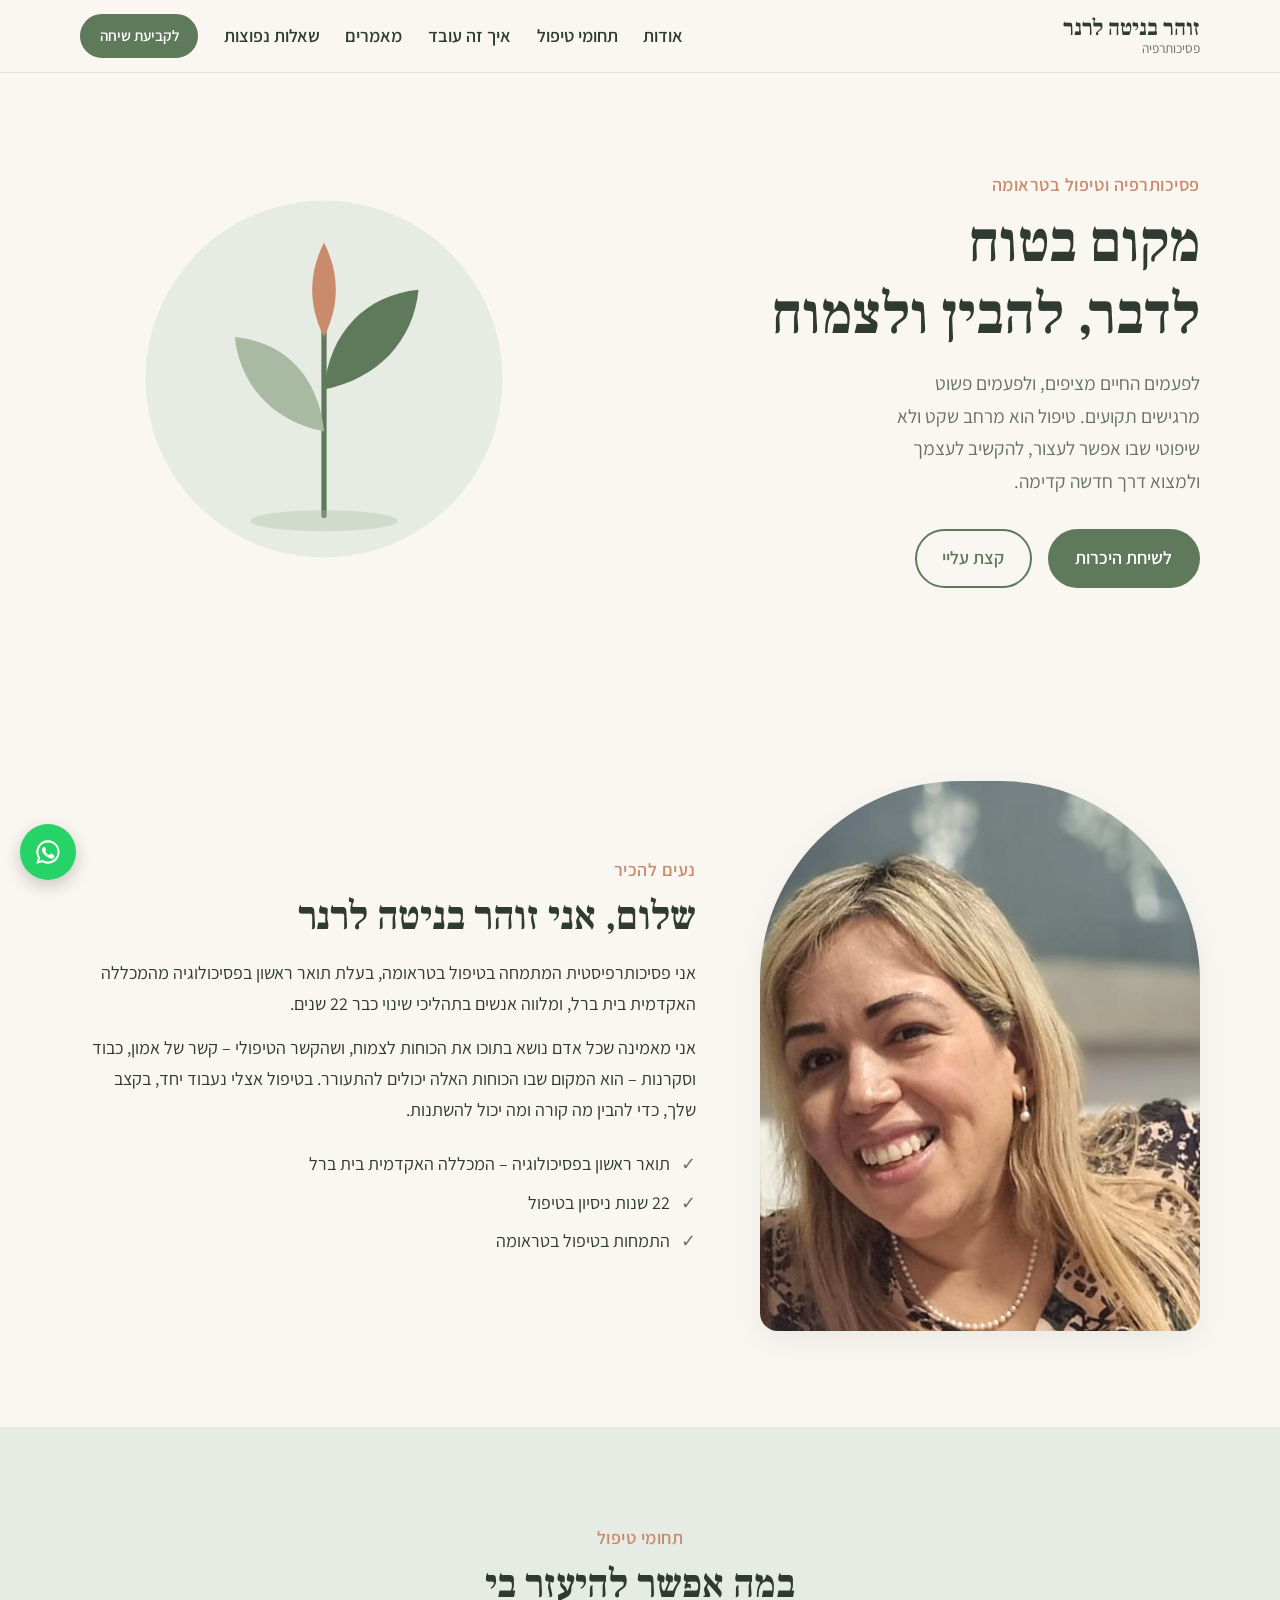
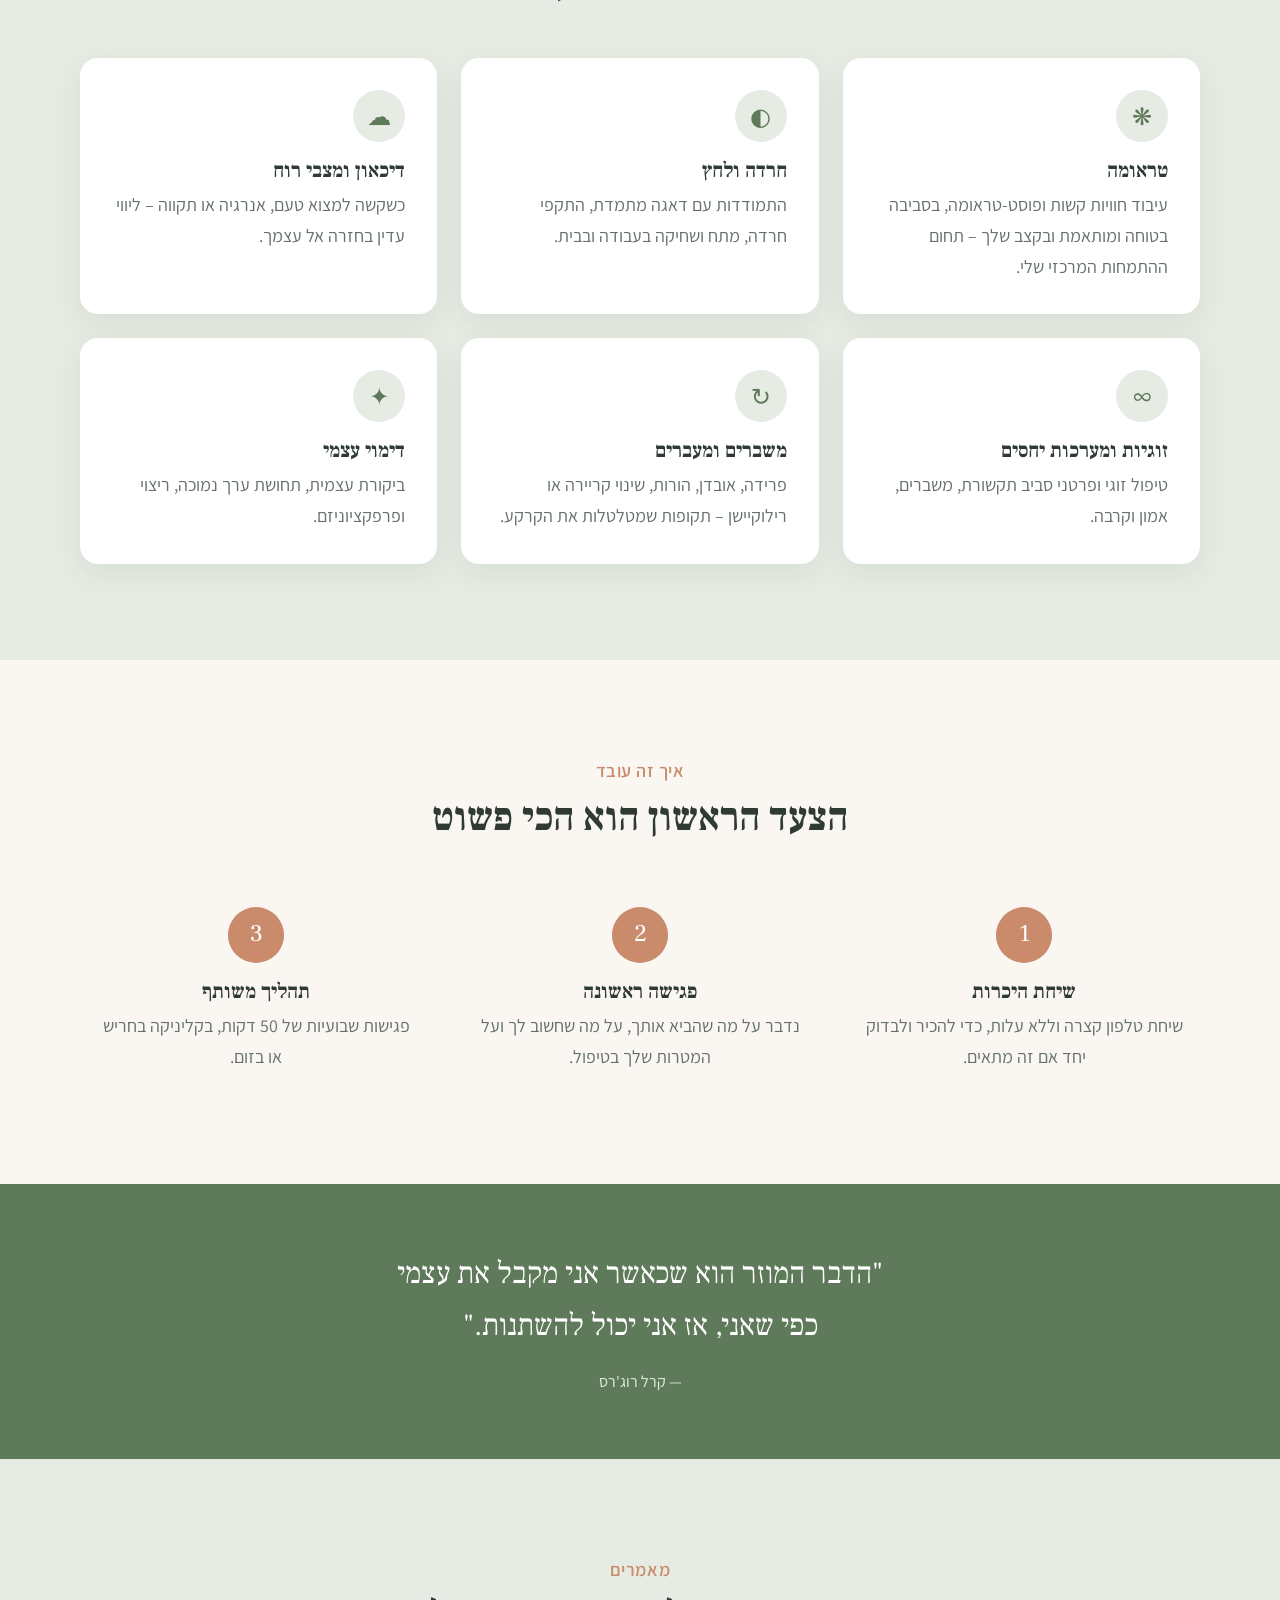
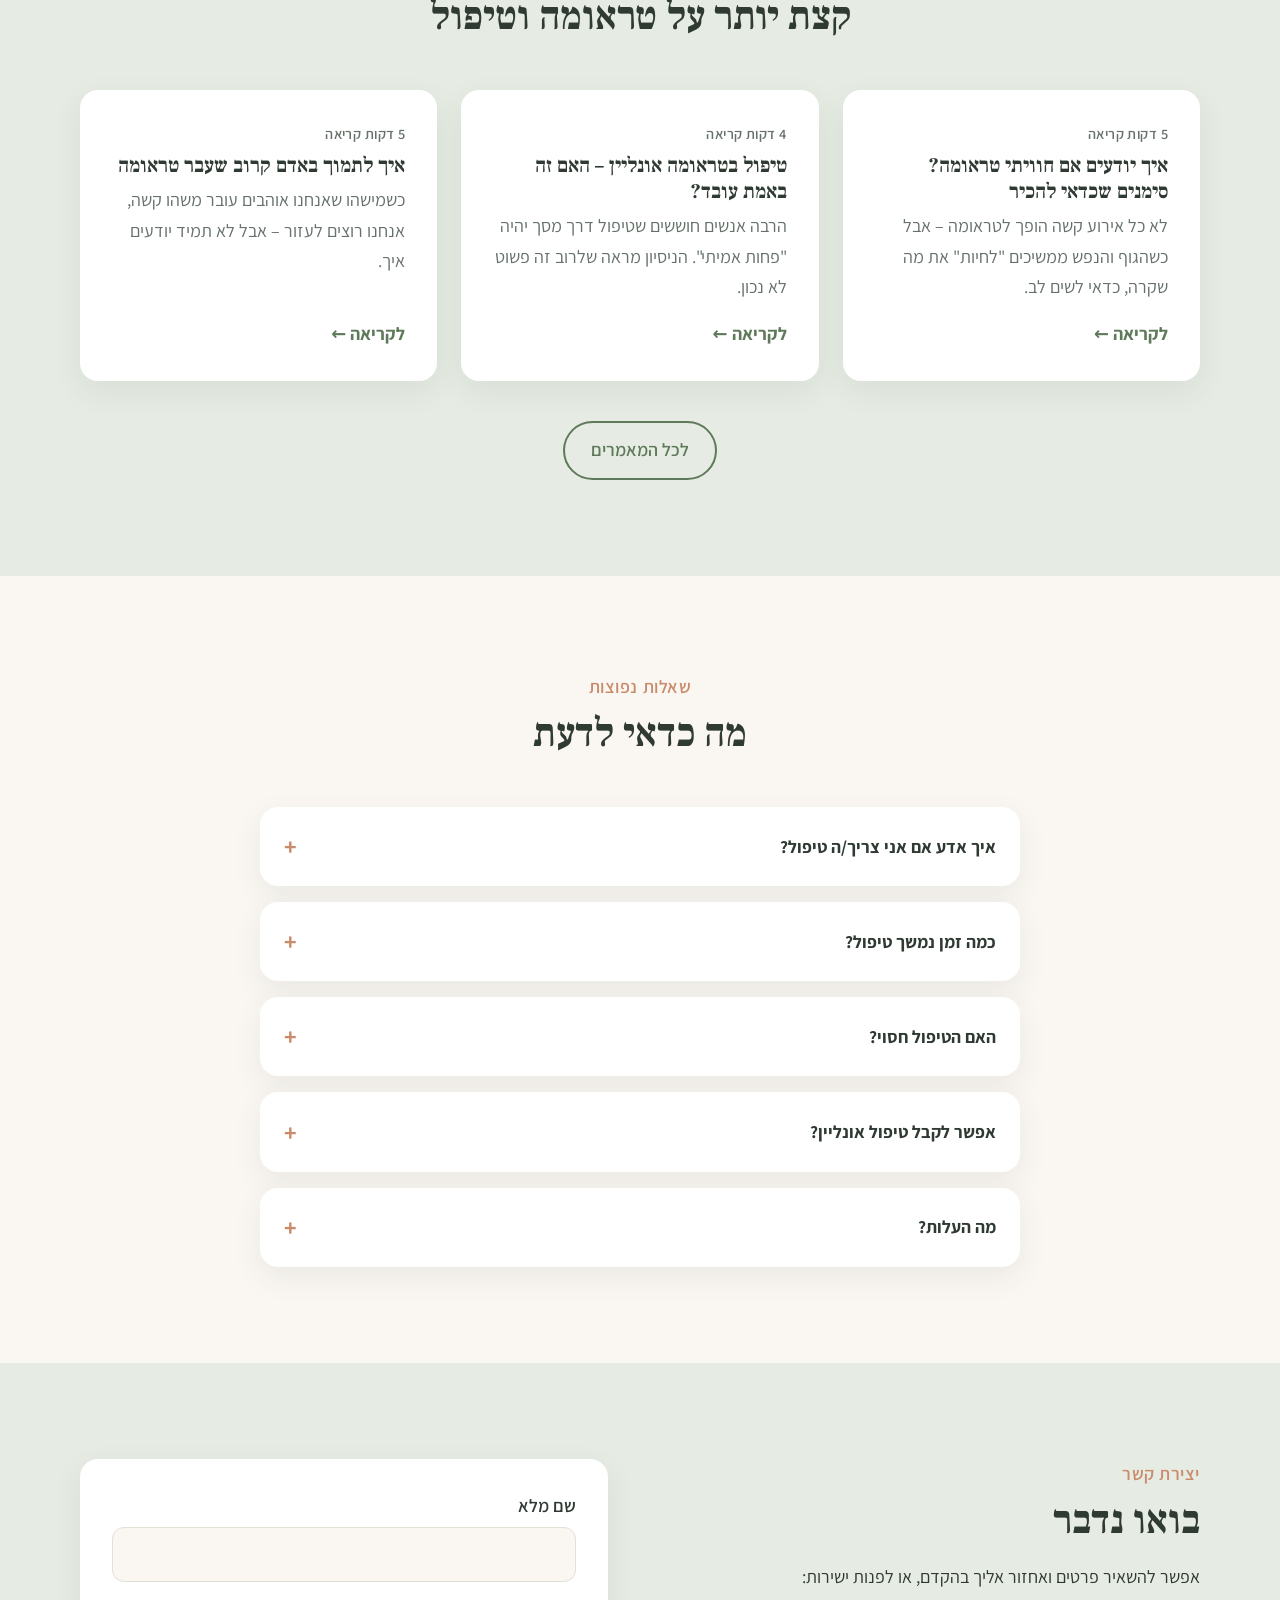
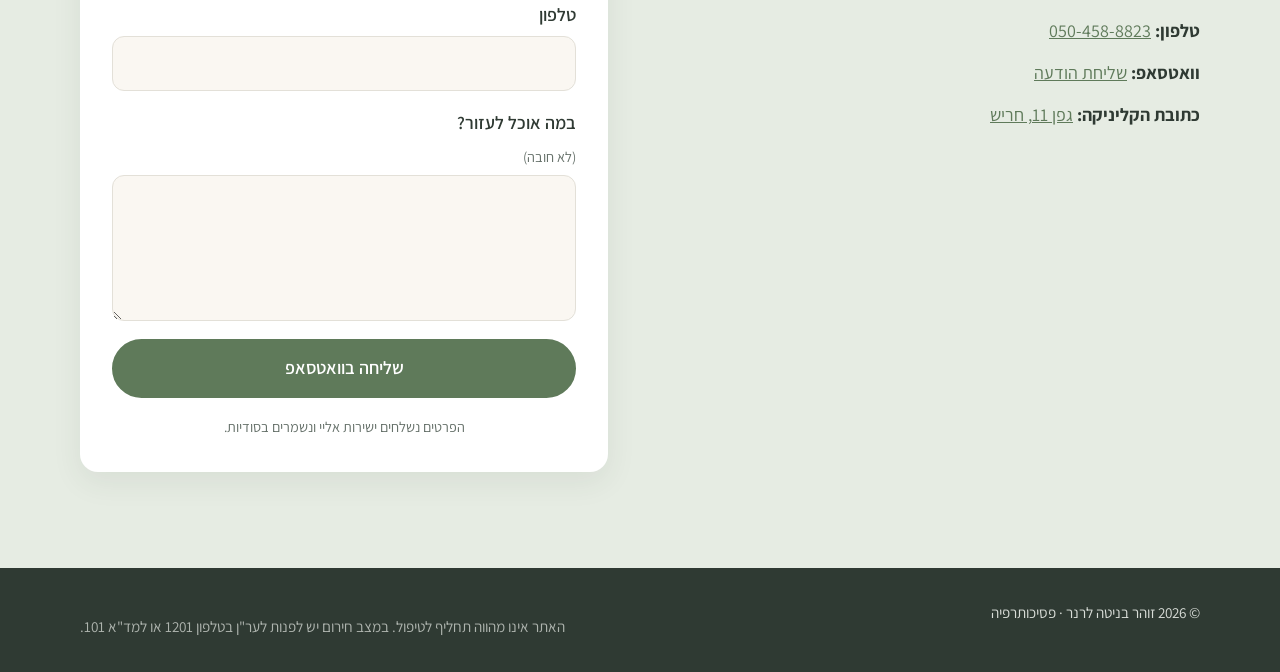
==== website/index.html @ 7b061d04 "Add articles section with three articles on trauma and therapy Co-Authored-By: Claude Opus 5.5 <nore" ====
<!doctype html>
<html lang="he" dir="rtl">
<head>
  <meta charset="utf-8">
  <meta name="viewport" content="width=device-width, initial-scale=1">
  <title>זוהר בניטה לרנר | פסיכותרפיה</title>
  <meta name="description" content="זוהר בניטה לרנר – פסיכותרפיסטית המתמחה בטיפול בטראומה. טיפול רגשי למבוגרים, זוגות ומתבגרים, בקליניקה ובאונליין.">
  <link rel="preconnect" href="https://fonts.googleapis.com">
  <link rel="preconnect" href="https://fonts.gstatic.com" crossorigin>
  <link href="https://fonts.googleapis.com/css2?family=Assistant:wght@300;400;600;700&family=Frank+Ruhl+Libre:wght@500;700&display=swap" rel="stylesheet">
  <link rel="stylesheet" href="styles.css">
</head>
<body>

  <header class="site-header">
    <div class="container header-inner">
      <a href="#top" class="logo">זוהר בניטה לרנר<span>פסיכותרפיה</span></a>
      <button class="menu-toggle" aria-label="פתיחת תפריט" aria-expanded="false">
        <span></span><span></span><span></span>
      </button>
      <nav class="nav" id="nav">
        <a href="#about">אודות</a>
        <a href="#services">תחומי טיפול</a>
        <a href="#process">איך זה עובד</a>
        <a href="articles/index.html">מאמרים</a>
        <a href="#faq">שאלות נפוצות</a>
        <a href="#contact" class="btn btn-small">לקביעת שיחה</a>
      </nav>
    </div>
  </header>

  <main id="top">

    <!-- פתיח -->
    <section class="hero">
      <div class="container hero-inner">
        <div class="hero-text">
          <p class="eyebrow">פסיכותרפיה וטיפול בטראומה</p>
          <h1>מקום בטוח<br>לדבר, להבין ולצמוח</h1>
          <p class="lead">
            לפעמים החיים מציפים, ולפעמים פשוט מרגישים תקועים.
            טיפול הוא מרחב שקט ולא שיפוטי שבו אפשר לעצור, להקשיב לעצמך ולמצוא דרך חדשה קדימה.
          </p>
          <div class="hero-actions">
            <a href="#contact" class="btn">לשיחת היכרות</a>
            <a href="#about" class="btn btn-ghost">קצת עליי</a>
          </div>
        </div>
        <div class="hero-art" aria-hidden="true">
          <svg viewBox="0 0 400 400" xmlns="http://www.w3.org/2000/svg">
            <circle cx="200" cy="200" r="170" fill="var(--sage-soft)"/>
            <path d="M200 330 C200 260 200 220 200 150" stroke="var(--sage-dark)" stroke-width="5" fill="none" stroke-linecap="round"/>
            <path d="M200 250 C150 240 120 205 115 160 C165 165 195 200 200 250Z" fill="var(--sage)"/>
            <path d="M200 210 C250 200 285 165 290 115 C240 120 205 155 200 210Z" fill="var(--sage-dark)"/>
            <path d="M200 160 C185 130 185 100 200 70 C215 100 215 130 200 160Z" fill="var(--clay)"/>
            <ellipse cx="200" cy="335" rx="70" ry="10" fill="var(--sage)" opacity=".35"/>
          </svg>
        </div>
      </div>
    </section>

    <!-- אודות -->
    <section id="about" class="section">
      <div class="container about">
        <div class="about-photo">
          <img src="images/profile.jpg" alt="זוהר בניטה לרנר">
        </div>
        <div class="about-text">
          <p class="eyebrow">נעים להכיר</p>
          <h2>שלום, אני זוהר בניטה לרנר</h2>
          <p>
            אני פסיכותרפיסטית המתמחה בטיפול בטראומה, בעלת תואר ראשון בפסיכולוגיה מהמכללה האקדמית בית ברל,
            ומלווה אנשים בתהליכי שינוי כבר 22 שנים.
          </p>
          <p>
            אני מאמינה שכל אדם נושא בתוכו את הכוחות לצמוח, ושהקשר הטיפולי – קשר של אמון, כבוד וסקרנות –
            הוא המקום שבו הכוחות האלה יכולים להתעורר. בטיפול אצלי נעבוד יחד, בקצב שלך,
            כדי להבין מה קורה ומה יכול להשתנות.
          </p>
          <ul class="credentials">
            <li>תואר ראשון בפסיכולוגיה – המכללה האקדמית בית ברל</li>
            <li>22 שנות ניסיון בטיפול</li>
            <li>התמחות בטיפול בטראומה</li>
          </ul>
        </div>
      </div>
    </section>

    <!-- תחומי טיפול -->
    <section id="services" class="section section-tinted">
      <div class="container">
        <div class="section-head">
          <p class="eyebrow">תחומי טיפול</p>
          <h2>במה אפשר להיעזר בי</h2>
        </div>
        <div class="cards">
          <article class="card">
            <div class="card-icon">❋</div>
            <h3>טראומה</h3>
            <p>עיבוד חוויות קשות ופוסט-טראומה, בסביבה בטוחה ומותאמת ובקצב שלך – תחום ההתמחות המרכזי שלי.</p>
          </article>
          <article class="card">
            <div class="card-icon">◐</div>
            <h3>חרדה ולחץ</h3>
            <p>התמודדות עם דאגה מתמדת, התקפי חרדה, מתח ושחיקה בעבודה ובבית.</p>
          </article>
          <article class="card">
            <div class="card-icon">☁</div>
            <h3>דיכאון ומצבי רוח</h3>
            <p>כשקשה למצוא טעם, אנרגיה או תקווה – ליווי עדין בחזרה אל עצמך.</p>
          </article>
          <article class="card">
            <div class="card-icon">∞</div>
            <h3>זוגיות ומערכות יחסים</h3>
            <p>טיפול זוגי ופרטני סביב תקשורת, משברים, אמון וקרבה.</p>
          </article>
          <article class="card">
            <div class="card-icon">↻</div>
            <h3>משברים ומעברים</h3>
            <p>פרידה, אובדן, הורות, שינוי קריירה או רילוקיישן – תקופות שמטלטלות את הקרקע.</p>
          </article>
          <article class="card">
            <div class="card-icon">✦</div>
            <h3>דימוי עצמי</h3>
            <p>ביקורת עצמית, תחושת ערך נמוכה, ריצוי ופרפקציוניזם.</p>
          </article>
        </div>
      </div>
    </section>

    <!-- איך זה עובד -->
    <section id="process" class="section">
      <div class="container">
        <div class="section-head">
          <p class="eyebrow">איך זה עובד</p>
          <h2>הצעד הראשון הוא הכי פשוט</h2>
        </div>
        <ol class="steps">
          <li>
            <span class="step-num">1</span>
            <h3>שיחת היכרות</h3>
            <p>שיחת טלפון קצרה וללא עלות, כדי להכיר ולבדוק יחד אם זה מתאים.</p>
          </li>
          <li>
            <span class="step-num">2</span>
            <h3>פגישה ראשונה</h3>
            <p>נדבר על מה שהביא אותך, על מה שחשוב לך ועל המטרות שלך בטיפול.</p>
          </li>
          <li>
            <span class="step-num">3</span>
            <h3>תהליך משותף</h3>
            <p>פגישות שבועיות של 50 דקות, בקליניקה בחריש או בזום.</p>
          </li>
        </ol>
      </div>
    </section>

    <!-- ציטוט -->
    <section class="quote-band">
      <div class="container">
        <blockquote>
          "הדבר המוזר הוא שכאשר אני מקבל את עצמי כפי שאני, אז אני יכול להשתנות."
          <cite>— קרל רוג'רס</cite>
        </blockquote>
      </div>
    </section>

    <!-- מאמרים -->
    <section id="articles" class="section section-tinted">
      <div class="container">
        <div class="section-head">
          <p class="eyebrow">מאמרים</p>
          <h2>קצת יותר על טראומה וטיפול</h2>
        </div>
        <div class="cards">
          <a class="card article-card" href="articles/trauma-signs.html">
            <p class="eyebrow">5 דקות קריאה</p>
            <h3>איך יודעים אם חוויתי טראומה? סימנים שכדאי להכיר</h3>
            <p>לא כל אירוע קשה הופך לטראומה – אבל כשהגוף והנפש ממשיכים "לחיות" את מה שקרה, כדאי לשים לב.</p>
            <span class="read-more">לקריאה ←</span>
          </a>
          <a class="card article-card" href="articles/online-trauma-therapy.html">
            <p class="eyebrow">4 דקות קריאה</p>
            <h3>טיפול בטראומה אונליין – האם זה באמת עובד?</h3>
            <p>הרבה אנשים חוששים שטיפול דרך מסך יהיה "פחות אמיתי". הניסיון מראה שלרוב זה פשוט לא נכון.</p>
            <span class="read-more">לקריאה ←</span>
          </a>
          <a class="card article-card" href="articles/supporting-loved-one.html">
            <p class="eyebrow">5 דקות קריאה</p>
            <h3>איך לתמוך באדם קרוב שעבר טראומה</h3>
            <p>כשמישהו שאנחנו אוהבים עובר משהו קשה, אנחנו רוצים לעזור – אבל לא תמיד יודעים איך.</p>
            <span class="read-more">לקריאה ←</span>
          </a>
        </div>
        <p class="centered more-link"><a href="articles/index.html" class="btn btn-ghost">לכל המאמרים</a></p>
      </div>
    </section>

    <!-- שאלות נפוצות -->
    <section id="faq" class="section">
      <div class="container narrow">
        <div class="section-head">
          <p class="eyebrow">שאלות נפוצות</p>
          <h2>מה כדאי לדעת</h2>
        </div>
        <div class="faq">
          <details>
            <summary>איך אדע אם אני צריך/ה טיפול?</summary>
            <p>אין צורך ב"סיבה מספיק טובה". אם משהו מעיק עליך, חוזר על עצמו או מפריע לך לחיות כמו שהיית רוצה – זו סיבה מצוינת לבדוק.</p>
          </details>
          <details>
            <summary>כמה זמן נמשך טיפול?</summary>
            <p>זה משתנה מאדם לאדם. יש תהליכים ממוקדים של כמה חודשים ויש תהליכים ארוכים יותר. נבחן את זה יחד לאורך הדרך.</p>
          </details>
          <details>
            <summary>האם הטיפול חסוי?</summary>
            <p>כן. כל מה שנאמר בטיפול נשמר בסודיות מלאה, בהתאם לכללי האתיקה המקצועית ולחוק.</p>
          </details>
          <details>
            <summary>אפשר לקבל טיפול אונליין?</summary>
            <p>בהחלט. פגישות בזום יעילות מאוד ומתאימות למי שגר רחוק, עסוק או פשוט מעדיף להיות בבית.</p>
          </details>
          <details>
            <summary>מה העלות?</summary>
            <p>עלות פגישה היא 350 ₪. ייתכן החזר חלקי דרך ביטוח משלים – כדאי לבדוק מול קופת החולים או חברת הביטוח.</p>
          </details>
        </div>
      </div>
    </section>

    <!-- צור קשר -->
    <section id="contact" class="section section-tinted">
      <div class="container contact">
        <div class="contact-info">
          <p class="eyebrow">יצירת קשר</p>
          <h2>בואו נדבר</h2>
          <p>אפשר להשאיר פרטים ואחזור אליך בהקדם, או לפנות ישירות:</p>
          <ul class="contact-list">
            <li><strong>טלפון:</strong> <a href="tel:+972504588823">050-458-8823</a></li>
            <li><strong>וואטסאפ:</strong> <a href="https://wa.me/972504588823" target="_blank" rel="noopener">שליחת הודעה</a></li>
            <li><strong>כתובת הקליניקה:</strong> <a href="https://waze.com/ul?q=%D7%92%D7%A4%D7%9F%2011%20%D7%97%D7%A8%D7%99%D7%A9&navigate=yes" target="_blank" rel="noopener">גפן 11, חריש</a></li>
          </ul>
        </div>
        <form class="contact-form" id="contact-form">
          <label>שם מלא
            <input type="text" name="name" required autocomplete="name">
          </label>
          <label>טלפון
            <input type="tel" name="phone" required autocomplete="tel">
          </label>
          <label>במה אוכל לעזור? <span class="optional">(לא חובה)</span>
            <textarea name="message" rows="4"></textarea>
          </label>
          <button type="submit" class="btn">שליחה בוואטסאפ</button>
          <p class="form-note">הפרטים נשלחים ישירות אליי ונשמרים בסודיות.</p>
        </form>
      </div>
    </section>

  </main>

  <footer class="site-footer">
    <div class="container footer-inner">
      <p>© <span id="year"></span> זוהר בניטה לרנר · פסיכותרפיה</p>
      <p class="disclaimer">האתר אינו מהווה תחליף לטיפול. במצב חירום יש לפנות לער"ן בטלפון 1201 או למד"א 101.</p>
    </div>
  </footer>

  <a href="https://wa.me/972504588823" class="wa-float" target="_blank" rel="noopener" aria-label="וואטסאפ">
    <svg viewBox="0 0 24 24" width="28" height="28" fill="currentColor"><path d="M12 2a10 10 0 0 0-8.6 15.1L2 22l5-1.3A10 10 0 1 0 12 2zm0 18.2a8.2 8.2 0 0 1-4.2-1.2l-.3-.2-3 .8.8-2.9-.2-.3A8.2 8.2 0 1 1 12 20.2zm4.5-6.1c-.2-.1-1.5-.7-1.7-.8-.2-.1-.4-.1-.6.1l-.8 1c-.1.2-.3.2-.5.1a6.7 6.7 0 0 1-3.3-2.9c-.2-.4.2-.4.7-1.2.1-.2 0-.3 0-.4l-.8-1.8c-.2-.5-.4-.4-.6-.4h-.5a1 1 0 0 0-.7.3 3 3 0 0 0-.9 2.2 5.2 5.2 0 0 0 1.1 2.7 11.8 11.8 0 0 0 4.5 4c1.7.7 2.4.8 3.2.6.5-.1 1.5-.6 1.7-1.2.2-.6.2-1.1.2-1.2-.1-.1-.3-.2-.5-.3z"/></svg>
  </a>

  <script src="script.js"></script>
</body>
</html>
---- website/styles.css ----
/* ===== צבעים וגופנים – לשינוי בקלות ===== */
:root {
  --cream: #faf7f2;
  --paper: #ffffff;
  --sage-soft: #e6ece3;
  --sage: #a8bba2;
  --sage-dark: #5f7a5a;
  --clay: #c98b6b;
  --ink: #2f3a33;
  --muted: #66716a;
  --line: #e3e0d8;
  --radius: 18px;
  --shadow: 0 10px 30px rgba(47, 58, 51, .08);
  --font-body: "Assistant", system-ui, sans-serif;
  --font-head: "Frank Ruhl Libre", Georgia, serif;
}

* { box-sizing: border-box; margin: 0; padding: 0; }
html { scroll-behavior: smooth; scroll-padding-top: 80px; }
body {
  font-family: var(--font-body);
  font-size: 18px;
  line-height: 1.7;
  color: var(--ink);
  background: var(--cream);
}
img { max-width: 100%; display: block; }
a { color: var(--sage-dark); }

.container { width: min(1120px, 100% - 32px); margin-inline: auto; }
.narrow { width: min(760px, 100% - 32px); }

h1, h2, h3 { font-family: var(--font-head); line-height: 1.25; font-weight: 700; }
h1 { font-size: clamp(2.2rem, 5vw, 3.6rem); margin-bottom: 1rem; }
h2 { font-size: clamp(1.8rem, 3.5vw, 2.5rem); margin-bottom: 1rem; }
h3 { font-size: 1.3rem; margin-bottom: .4rem; }
p + p { margin-top: .9rem; }

.eyebrow {
  color: var(--clay);
  font-weight: 600;
  letter-spacing: .03em;
  margin-bottom: .4rem;
}
.lead { font-size: 1.2rem; color: var(--muted); max-width: 36ch; }

/* ===== כפתורים ===== */
.btn {
  display: inline-block;
  background: var(--sage-dark);
  color: #fff;
  text-decoration: none;
  font: inherit;
  font-weight: 600;
  padding: .75rem 1.6rem;
  border: 2px solid var(--sage-dark);
  border-radius: 999px;
  cursor: pointer;
  transition: background .2s, transform .2s;
}
.btn:hover { background: #4d6549; transform: translateY(-2px); }
.btn-ghost { background: transparent; color: var(--sage-dark); }
.btn-ghost:hover { background: var(--sage-soft); }
.btn-small { padding: .45rem 1.1rem; font-size: .95rem; }

/* ===== כותרת עליונה ===== */
.site-header {
  position: sticky; top: 0; z-index: 10;
  background: rgba(250, 247, 242, .92);
  backdrop-filter: blur(8px);
  border-bottom: 1px solid var(--line);
}
.header-inner { display: flex; align-items: center; justify-content: space-between; height: 72px; }
.logo {
  font-family: var(--font-head); font-size: 1.4rem; font-weight: 700;
  color: var(--ink); text-decoration: none; display: flex; flex-direction: column; line-height: 1.1;
}
.logo span { font-family: var(--font-body); font-size: .85rem; font-weight: 400; color: var(--muted); }
.nav { display: flex; align-items: center; gap: 1.6rem; }
.nav a:not(.btn) { color: var(--ink); text-decoration: none; font-weight: 600; }
.nav a:not(.btn):hover { color: var(--sage-dark); }
.menu-toggle { display: none; background: none; border: 0; cursor: pointer; padding: 8px; }
.menu-toggle span { display: block; width: 24px; height: 2px; background: var(--ink); margin: 5px 0; transition: .3s; }

/* ===== פתיח ===== */
.hero { padding: clamp(3rem, 8vw, 6rem) 0; }
.hero-inner { display: grid; grid-template-columns: 1.2fr 1fr; gap: 3rem; align-items: center; }
.hero-actions { display: flex; flex-wrap: wrap; gap: 1rem; margin-top: 2rem; }
.hero-art svg { width: 100%; max-width: 420px; margin-inline: auto; display: block; }

/* ===== סקשנים ===== */
.section { padding: clamp(3.5rem, 8vw, 6rem) 0; }
.section-tinted { background: var(--sage-soft); }
.section-head { text-align: center; margin-bottom: 3rem; }

/* אודות */
.about { display: grid; grid-template-columns: 1fr 1.4fr; gap: 4rem; align-items: center; }
.about-photo img, .photo-placeholder {
  aspect-ratio: 4 / 5; width: 100%; object-fit: cover;
  border-radius: 200px 200px var(--radius) var(--radius);
  box-shadow: var(--shadow);
}
.photo-placeholder {
  background: linear-gradient(160deg, var(--sage-soft), var(--sage));
  display: grid; place-items: center; color: var(--paper); font-size: 1.4rem; font-weight: 600;
}
.credentials { list-style: none; margin-top: 1.5rem; display: grid; gap: .5rem; }
.credentials li { padding-inline-start: 1.6rem; position: relative; }
.credentials li::before { content: "✓"; position: absolute; inset-inline-start: 0; color: var(--sage-dark); font-weight: 700; }

/* כרטיסים */
.cards { display: grid; grid-template-columns: repeat(3, 1fr); gap: 1.5rem; }
.card {
  background: var(--paper); border-radius: var(--radius); padding: 2rem;
  box-shadow: var(--shadow); transition: transform .25s;
}
.card:hover { transform: translateY(-4px); }
.card-icon {
  width: 52px; height: 52px; border-radius: 50%;
  background: var(--sage-soft); color: var(--sage-dark);
  display: grid; place-items: center; font-size: 1.5rem; margin-bottom: 1rem;
}
.card p { color: var(--muted); }

/* שלבים */
.steps { list-style: none; display: grid; grid-template-columns: repeat(3, 1fr); gap: 2rem; counter-reset: s; }
.steps li { text-align: center; padding: 1rem; }
.step-num {
  display: inline-grid; place-items: center; width: 56px; height: 56px; border-radius: 50%;
  background: var(--clay); color: #fff; font-family: var(--font-head); font-size: 1.5rem; margin-bottom: 1rem;
}
.steps p { color: var(--muted); }

/* ציטוט */
.quote-band { background: var(--sage-dark); color: #fff; padding: 4rem 0; text-align: center; }
blockquote { font-family: var(--font-head); font-size: clamp(1.3rem, 3vw, 1.9rem); max-width: 30ch; margin-inline: auto; }
cite { display: block; margin-top: 1rem; font-family: var(--font-body); font-size: 1rem; font-style: normal; opacity: .85; }

/* שאלות נפוצות */
.faq { display: grid; gap: 1rem; }
.faq details { background: var(--paper); border-radius: var(--radius); padding: 1.2rem 1.5rem; box-shadow: var(--shadow); }
.faq summary {
  cursor: pointer; font-weight: 700; font-size: 1.1rem; list-style: none;
  display: flex; justify-content: space-between; align-items: center; gap: 1rem;
}
.faq summary::-webkit-details-marker { display: none; }
.faq summary::after { content: "+"; font-size: 1.5rem; color: var(--clay); transition: transform .2s; }
.faq details[open] summary::after { transform: rotate(45deg); }
.faq details p { margin-top: .8rem; color: var(--muted); }

/* צור קשר */
.contact { display: grid; grid-template-columns: 1fr 1fr; gap: 4rem; align-items: start; }
.contact-list { list-style: none; margin-top: 1.5rem; display: grid; gap: .7rem; }
.contact-form {
  background: var(--paper); padding: 2rem; border-radius: var(--radius); box-shadow: var(--shadow);
  display: grid; gap: 1.1rem;
}
.contact-form label { display: grid; gap: .35rem; font-weight: 600; }
.optional { font-weight: 400; color: var(--muted); font-size: .9rem; }
.contact-form input, .contact-form textarea {
  font: inherit; font-weight: 400; padding: .7rem 1rem;
  border: 1px solid var(--line); border-radius: 12px; background: var(--cream);
}
.contact-form input:focus, .contact-form textarea:focus { outline: 2px solid var(--sage); border-color: transparent; }
.form-note { font-size: .9rem; color: var(--muted); text-align: center; }

/* תחתית */
.site-footer { background: var(--ink); color: #d9ddd8; padding: 2rem 0; font-size: .95rem; }
.footer-inner { display: flex; flex-wrap: wrap; justify-content: space-between; gap: 1rem; }
.disclaimer { opacity: .75; }

/* כפתור וואטסאפ צף */
.wa-float {
  position: fixed; bottom: 20px; left: 20px; z-index: 20;
  width: 56px; height: 56px; border-radius: 50%;
  background: #25d366; color: #fff; display: grid; place-items: center;
  box-shadow: 0 6px 18px rgba(0, 0, 0, .2); transition: transform .2s;
}
.wa-float:hover { transform: scale(1.08); }

/* אנימציית כניסה */
.reveal { opacity: 0; transform: translateY(24px); transition: opacity .7s ease, transform .7s ease; }
.reveal.visible { opacity: 1; transform: none; }
@media (prefers-reduced-motion: reduce) {
  html { scroll-behavior: auto; }
  .reveal { opacity: 1; transform: none; transition: none; }
}

/* ===== מובייל ===== */
@media (max-width: 900px) {
  .cards { grid-template-columns: repeat(2, 1fr); }
  .about, .contact { gap: 2.5rem; }
}
@media (max-width: 760px) {
  .menu-toggle { display: block; }
  .nav {
    position: absolute; top: 72px; inset-inline: 0;
    flex-direction: column; gap: 1.2rem; padding: 1.5rem;
    background: var(--cream); border-bottom: 1px solid var(--line);
    display: none;
  }
  .nav.open { display: flex; }
  .hero-inner, .about, .contact, .steps, .cards { grid-template-columns: 1fr; }
  .hero-art { order: -1; }
  .hero-art svg { max-width: 240px; }
  .about-photo { width: 100%; max-width: 320px; margin-inline: auto; }
  .lead { max-width: none; }
}

/* ===== מאמרים ===== */
.centered { text-align: center; margin-inline: auto; }
.more-link { margin-top: 2.5rem; }
.article-card { text-decoration: none; color: inherit; display: flex; flex-direction: column; }
.article-card h3 { color: var(--ink); }
.article-card .eyebrow { font-size: .9rem; }
.read-more { margin-top: auto; padding-top: 1rem; color: var(--sage-dark); font-weight: 700; }
.back-link { display: inline-block; margin-bottom: 1.5rem; text-decoration: none; font-weight: 600; }
.article-head { margin-bottom: 2.5rem; padding-bottom: 2rem; border-bottom: 1px solid var(--line); }
.article-head h1 { font-size: clamp(2rem, 4.5vw, 3rem); }
.article-head .lead { max-width: none; }
.article-body h2 { font-size: 1.6rem; margin: 2.5rem 0 .8rem; }
.article-body ul { margin: 1rem 0; padding-inline-start: 1.4rem; display: grid; gap: .6rem; }
.article-body li::marker { color: var(--clay); }
.article-note {
  margin-top: 2.5rem; padding: 1rem 1.3rem; border-radius: 12px;
  background: var(--sage-soft); font-size: 1rem;
}
.article-cta {
  margin-top: 3.5rem; padding: 2.2rem; border-radius: var(--radius);
  background: var(--sage-dark); color: #fff; text-align: center;
}
.article-cta p { opacity: .92; margin-bottom: 1.5rem; }
.article-cta .btn { background: #fff; color: var(--sage-dark); border-color: #fff; }
.article-cta .btn:hover { background: var(--cream); }
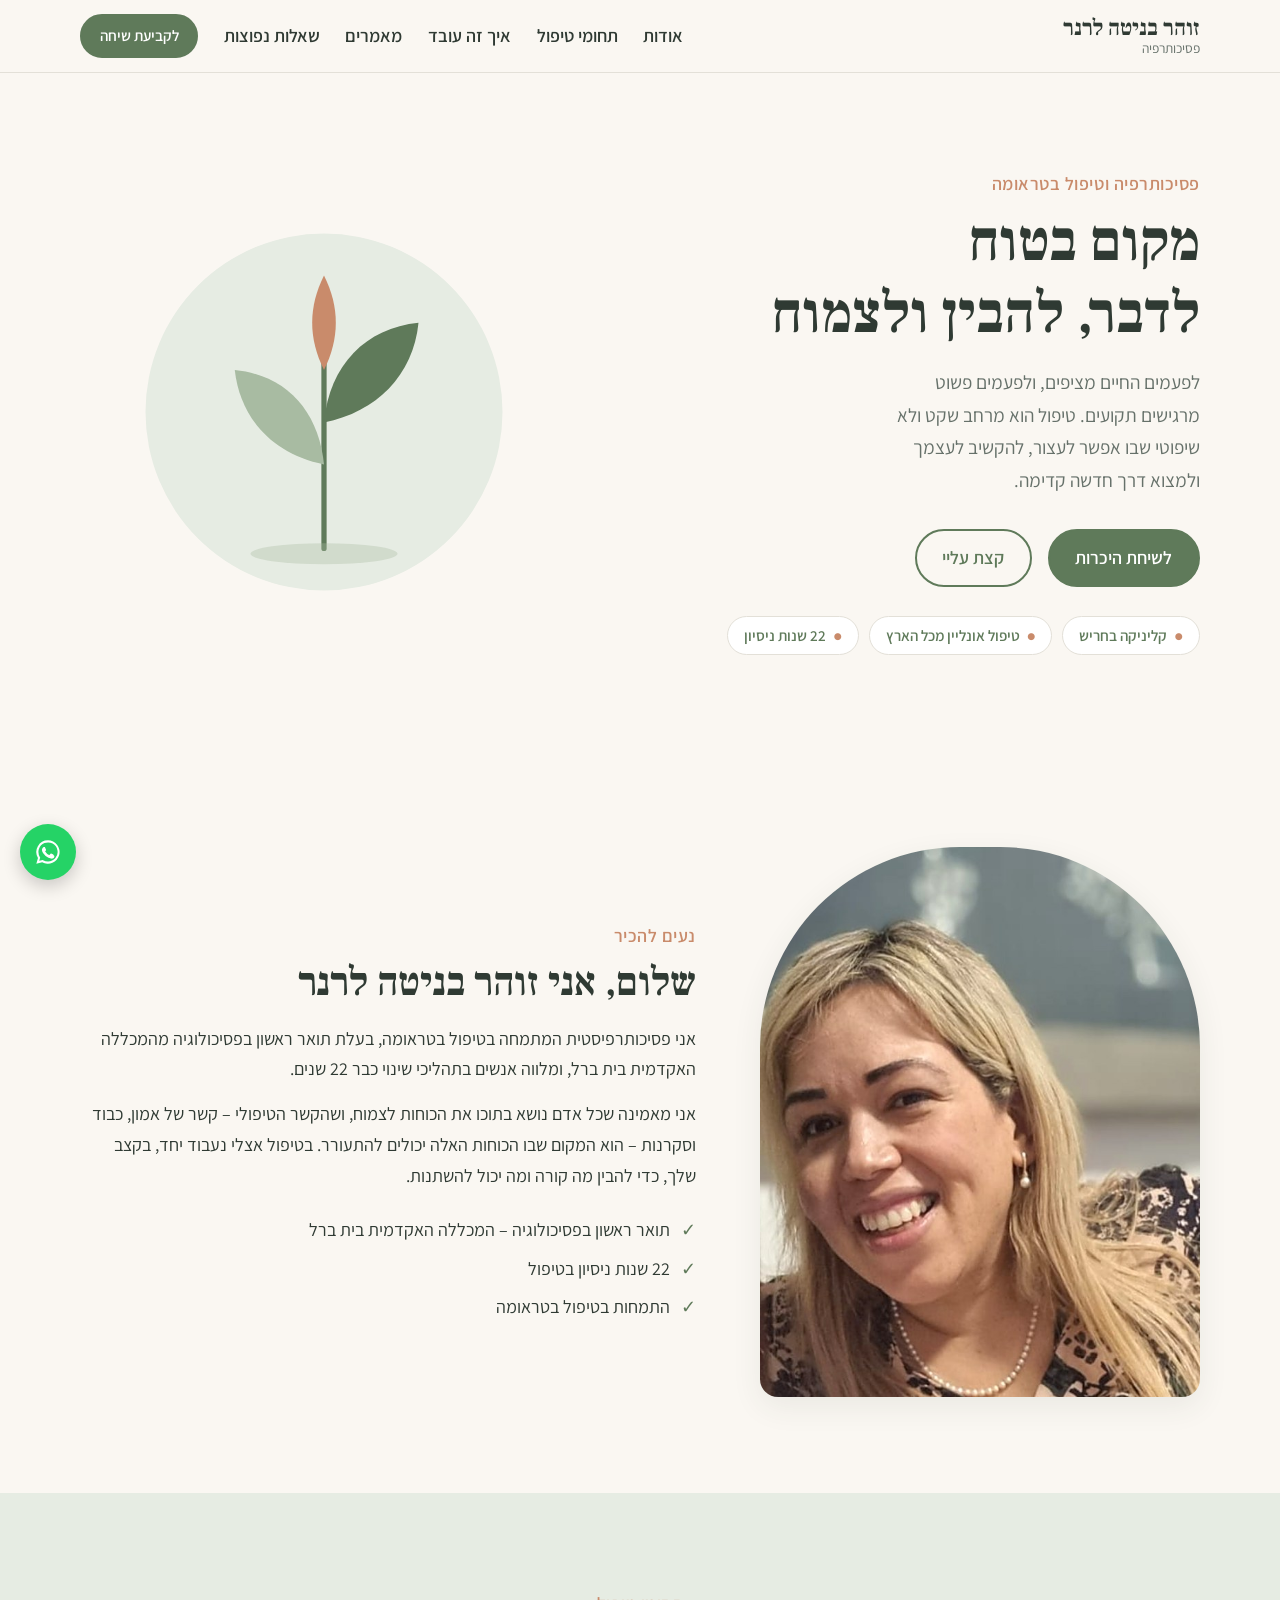
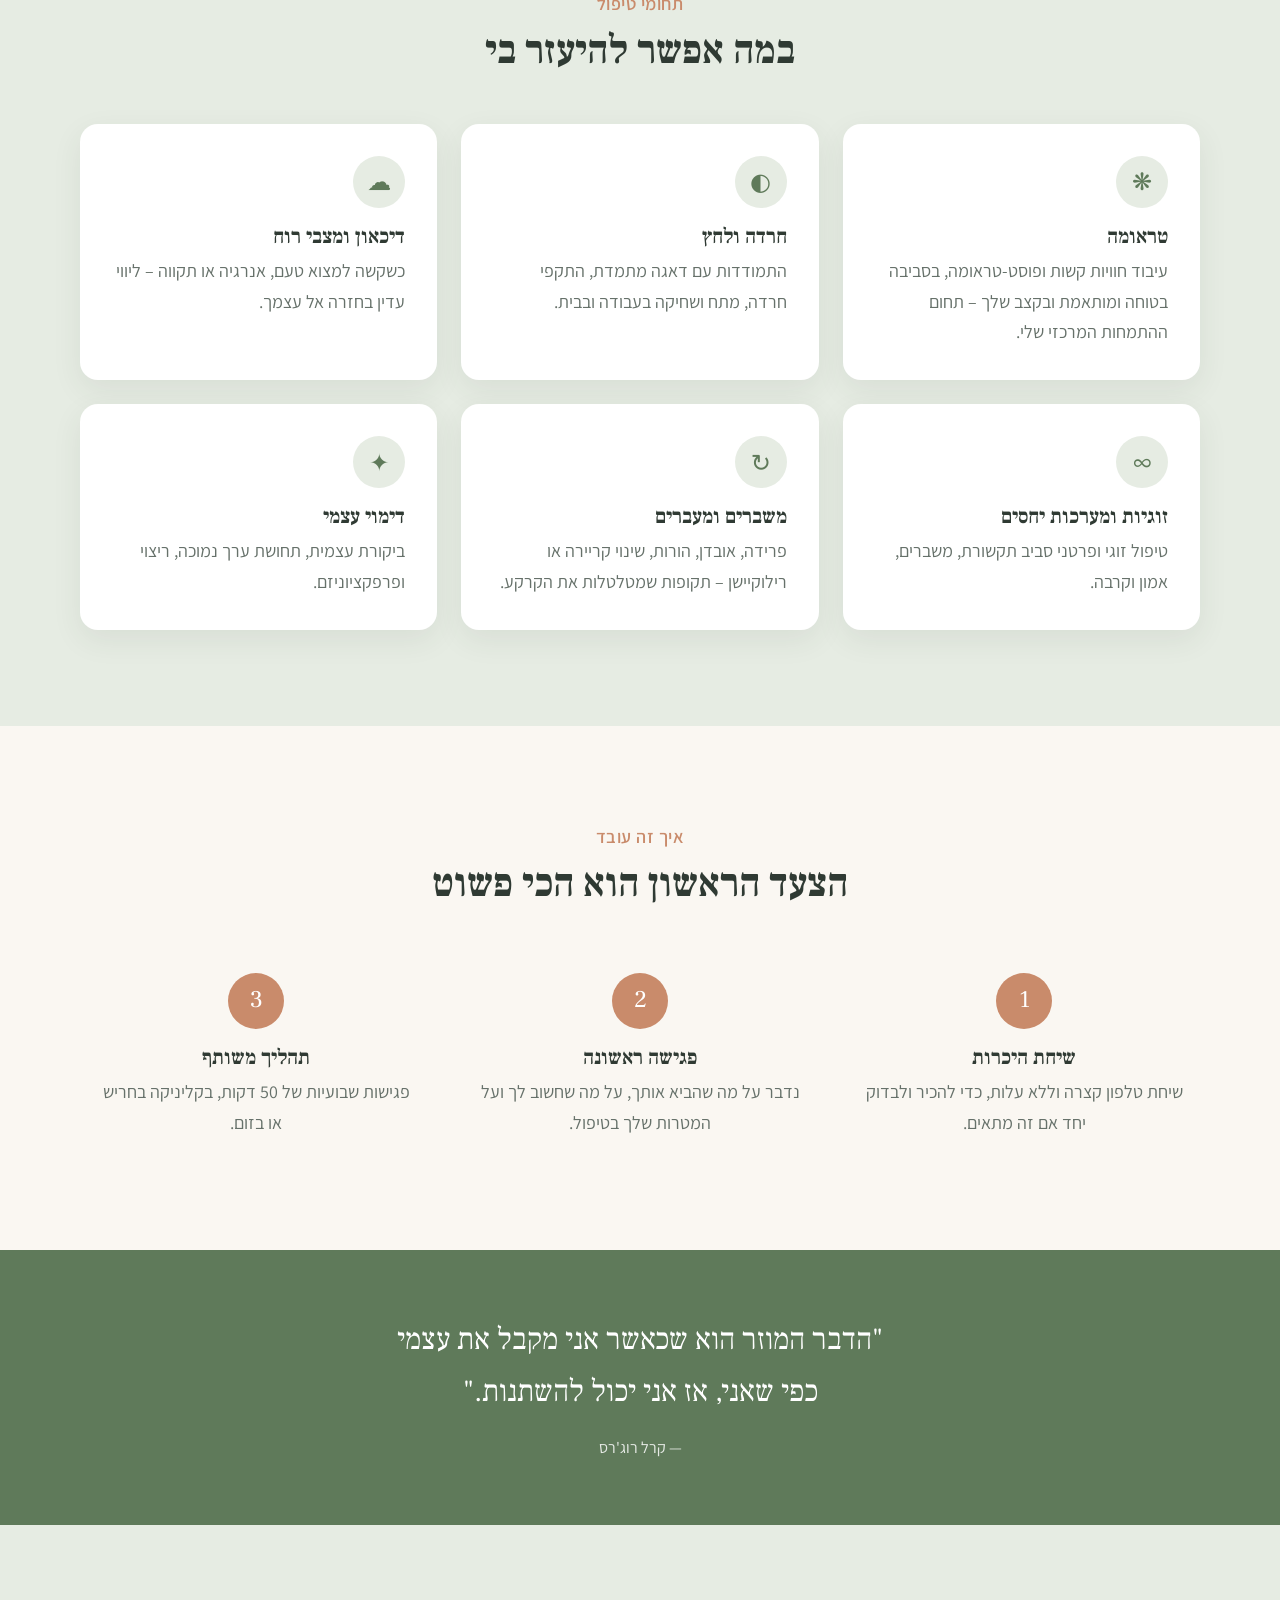
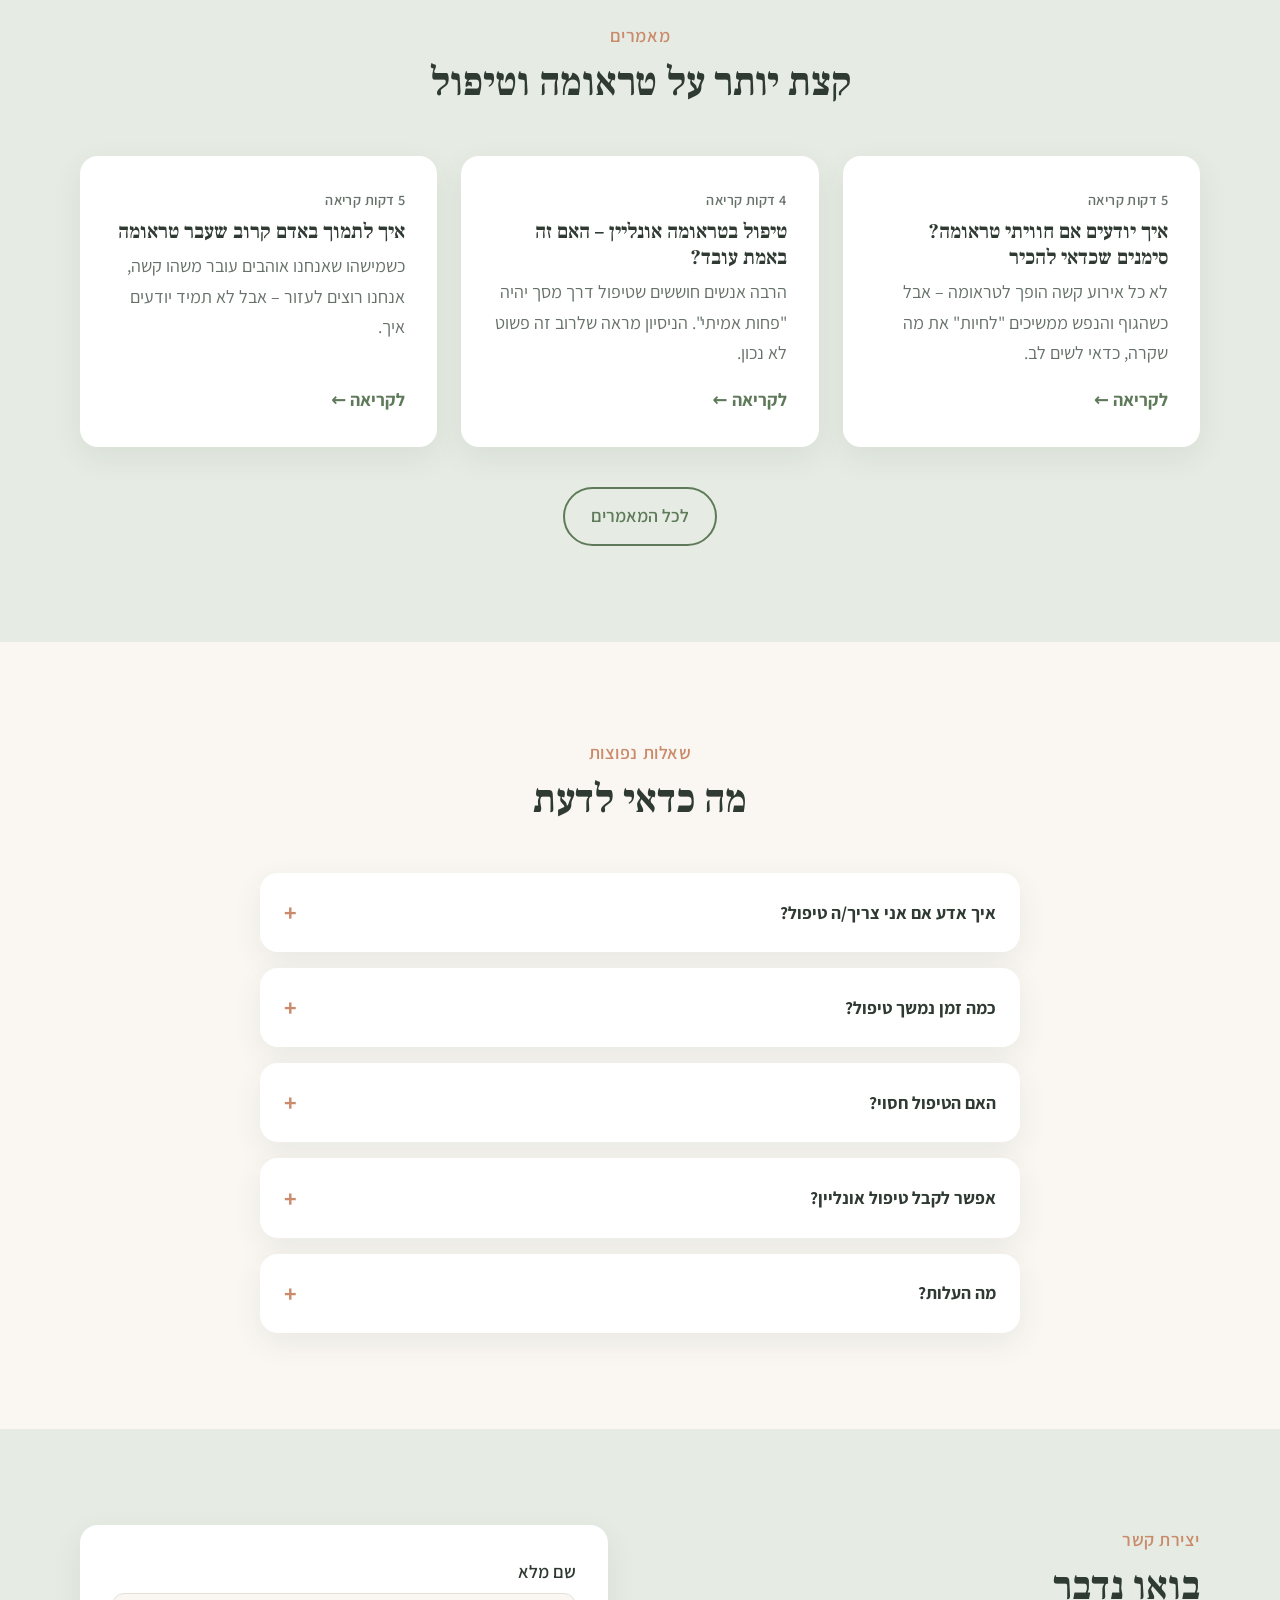
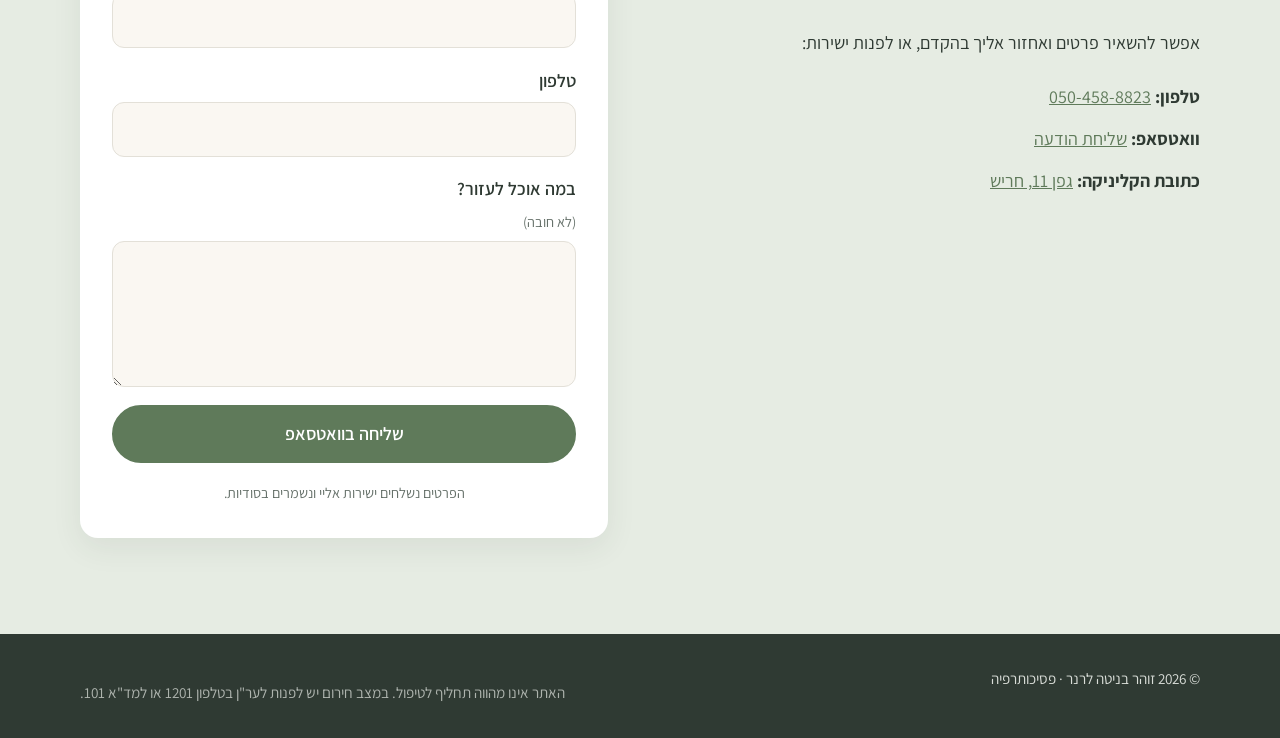
==== commit 4b1ae8a9: "Add SEO metadata, structured data, share image, sitemap and online-therapy badges Co-Authored-By: Cl" ====
--- a/website/index.html
+++ b/website/index.html
@@ -3,12 +3,53 @@
 <head>
   <meta charset="utf-8">
   <meta name="viewport" content="width=device-width, initial-scale=1">
-  <title>זוהר בניטה לרנר | פסיכותרפיה</title>
-  <meta name="description" content="זוהר בניטה לרנר – פסיכותרפיסטית המתמחה בטיפול בטראומה. טיפול רגשי למבוגרים, זוגות ומתבגרים, בקליניקה ובאונליין.">
+  <title>זוהר בניטה לרנר | טיפול בטראומה – חריש ואונליין</title>
+  <meta name="description" content="פסיכותרפיסטית עם 22 שנות ניסיון, המתמחה בטיפול בטראומה. קליניקה בחריש וטיפול אונליין בזום מכל הארץ. לשיחת היכרות: 050-458-8823.">
   <link rel="preconnect" href="https://fonts.googleapis.com">
   <link rel="preconnect" href="https://fonts.gstatic.com" crossorigin>
   <link href="https://fonts.googleapis.com/css2?family=Assistant:wght@300;400;600;700&family=Frank+Ruhl+Libre:wght@500;700&display=swap" rel="stylesheet">
   <link rel="stylesheet" href="styles.css">
+  <link rel="canonical" href="https://zohar-therapy.netlify.app/">
+  <link rel="icon" href="favicon.svg" type="image/svg+xml">
+  <meta property="og:type" content="website">
+  <meta property="og:locale" content="he_IL">
+  <meta property="og:site_name" content="זוהר בניטה לרנר – פסיכותרפיה">
+  <meta property="og:title" content="זוהר בניטה לרנר | טיפול בטראומה – חריש ואונליין">
+  <meta property="og:description" content="פסיכותרפיסטית עם 22 שנות ניסיון, המתמחה בטיפול בטראומה. קליניקה בחריש וטיפול אונליין בזום מכל הארץ. לשיחת היכרות: 050-458-8823.">
+  <meta property="og:url" content="https://zohar-therapy.netlify.app/">
+  <meta property="og:image" content="https://zohar-therapy.netlify.app/images/og-image.jpg">
+  <meta property="og:image:width" content="1200">
+  <meta property="og:image:height" content="630">
+  <meta name="twitter:card" content="summary_large_image">
+  <script type="application/ld+json">
+  {
+    "@context": "https://schema.org",
+    "@type": "MedicalBusiness",
+    "name": "זוהר בניטה לרנר – פסיכותרפיה וטיפול בטראומה",
+    "description": "פסיכותרפיסטית עם 22 שנות ניסיון, המתמחה בטיפול בטראומה. קליניקה בחריש וטיפול אונליין מכל הארץ.",
+    "url": "https://zohar-therapy.netlify.app/",
+    "image": "https://zohar-therapy.netlify.app/images/profile.jpg",
+    "telephone": "+972-50-458-8823",
+    "priceRange": "₪350",
+    "address": {
+      "@type": "PostalAddress",
+      "streetAddress": "גפן 11",
+      "addressLocality": "חריש",
+      "addressCountry": "IL"
+    },
+    "areaServed": [
+      { "@type": "City", "name": "חריש" },
+      { "@type": "Country", "name": "ישראל" }
+    ],
+    "founder": {
+      "@type": "Person",
+      "name": "זוהר בניטה לרנר",
+      "jobTitle": "פסיכותרפיסטית",
+      "alumniOf": "המכללה האקדמית בית ברל"
+    },
+    "knowsAbout": ["טיפול בטראומה", "פוסט טראומה", "חרדה", "דיכאון", "טיפול זוגי", "טיפול אונליין"]
+  }
+  </script>
 </head>
 <body>
 
@@ -45,6 +86,11 @@
             <a href="#contact" class="btn">לשיחת היכרות</a>
             <a href="#about" class="btn btn-ghost">קצת עליי</a>
           </div>
+          <ul class="hero-badges">
+            <li>קליניקה בחריש</li>
+            <li>טיפול אונליין מכל הארץ</li>
+            <li>22 שנות ניסיון</li>
+          </ul>
         </div>
         <div class="hero-art" aria-hidden="true">
           <svg viewBox="0 0 400 400" xmlns="http://www.w3.org/2000/svg">
--- a/website/styles.css
+++ b/website/styles.css
@@ -232,3 +232,11 @@
 .article-cta p { opacity: .92; margin-bottom: 1.5rem; }
 .article-cta .btn { background: #fff; color: var(--sage-dark); border-color: #fff; }
 .article-cta .btn:hover { background: var(--cream); }
+
+/* תגיות בפתיח */
+.hero-badges { list-style: none; display: flex; flex-wrap: wrap; gap: .6rem; margin-top: 1.8rem; }
+.hero-badges li {
+  background: var(--paper); border: 1px solid var(--line); border-radius: 999px;
+  padding: .35rem 1rem; font-size: .95rem; font-weight: 600; color: var(--sage-dark);
+}
+.hero-badges li::before { content: "●"; color: var(--clay); font-size: .6em; vertical-align: middle; margin-inline-end: .5rem; }
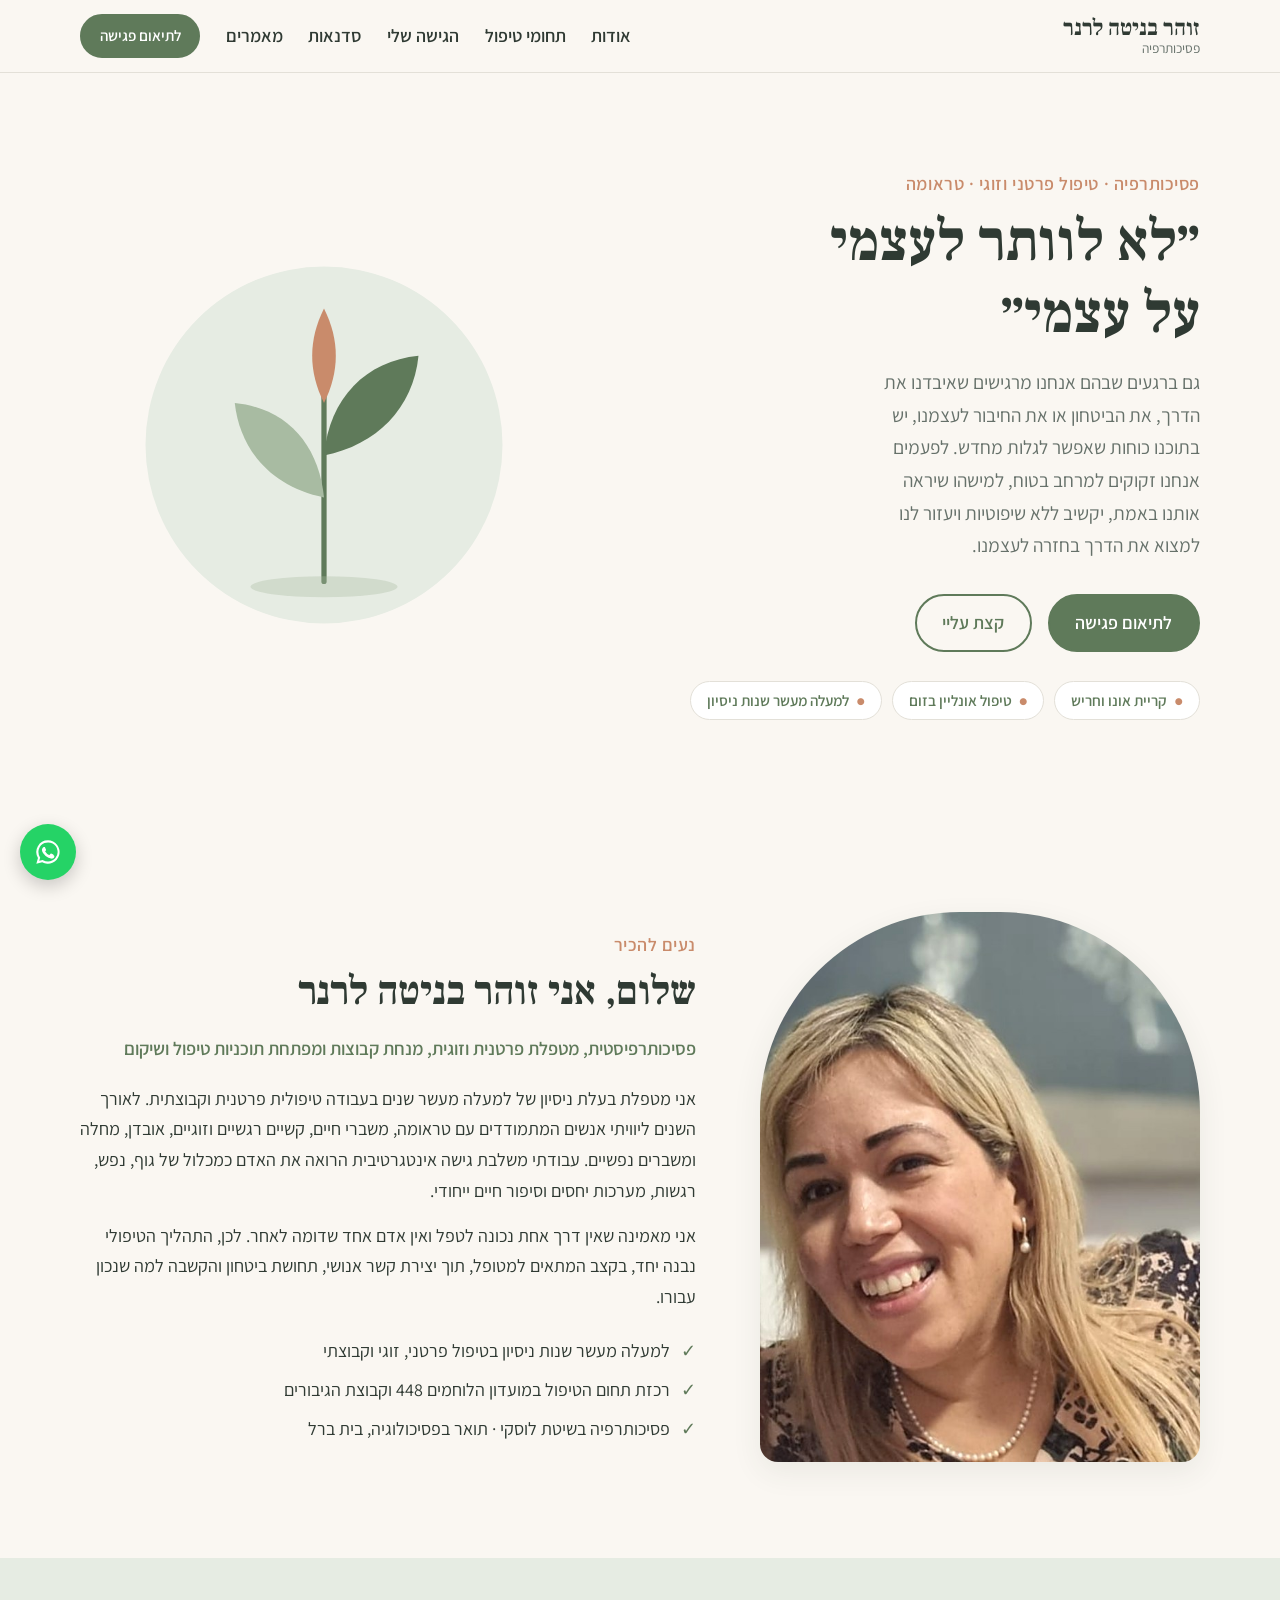
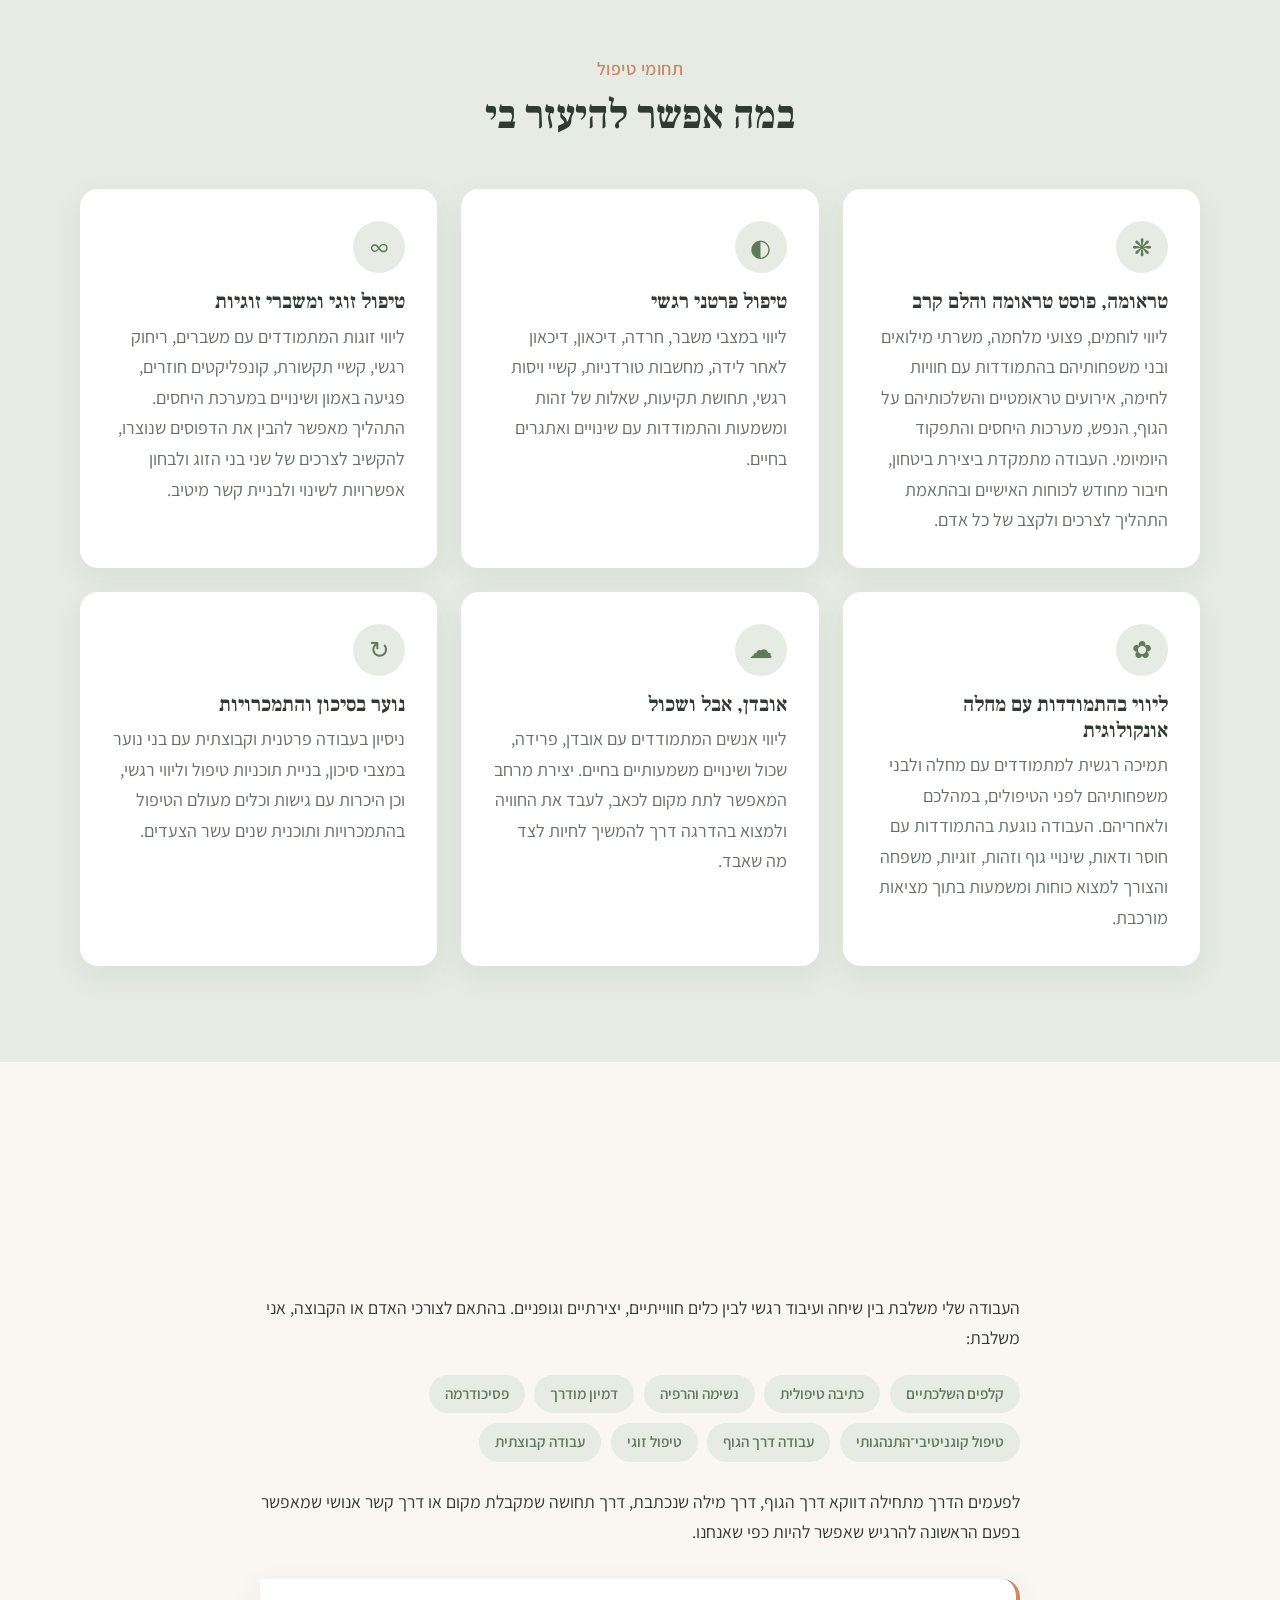
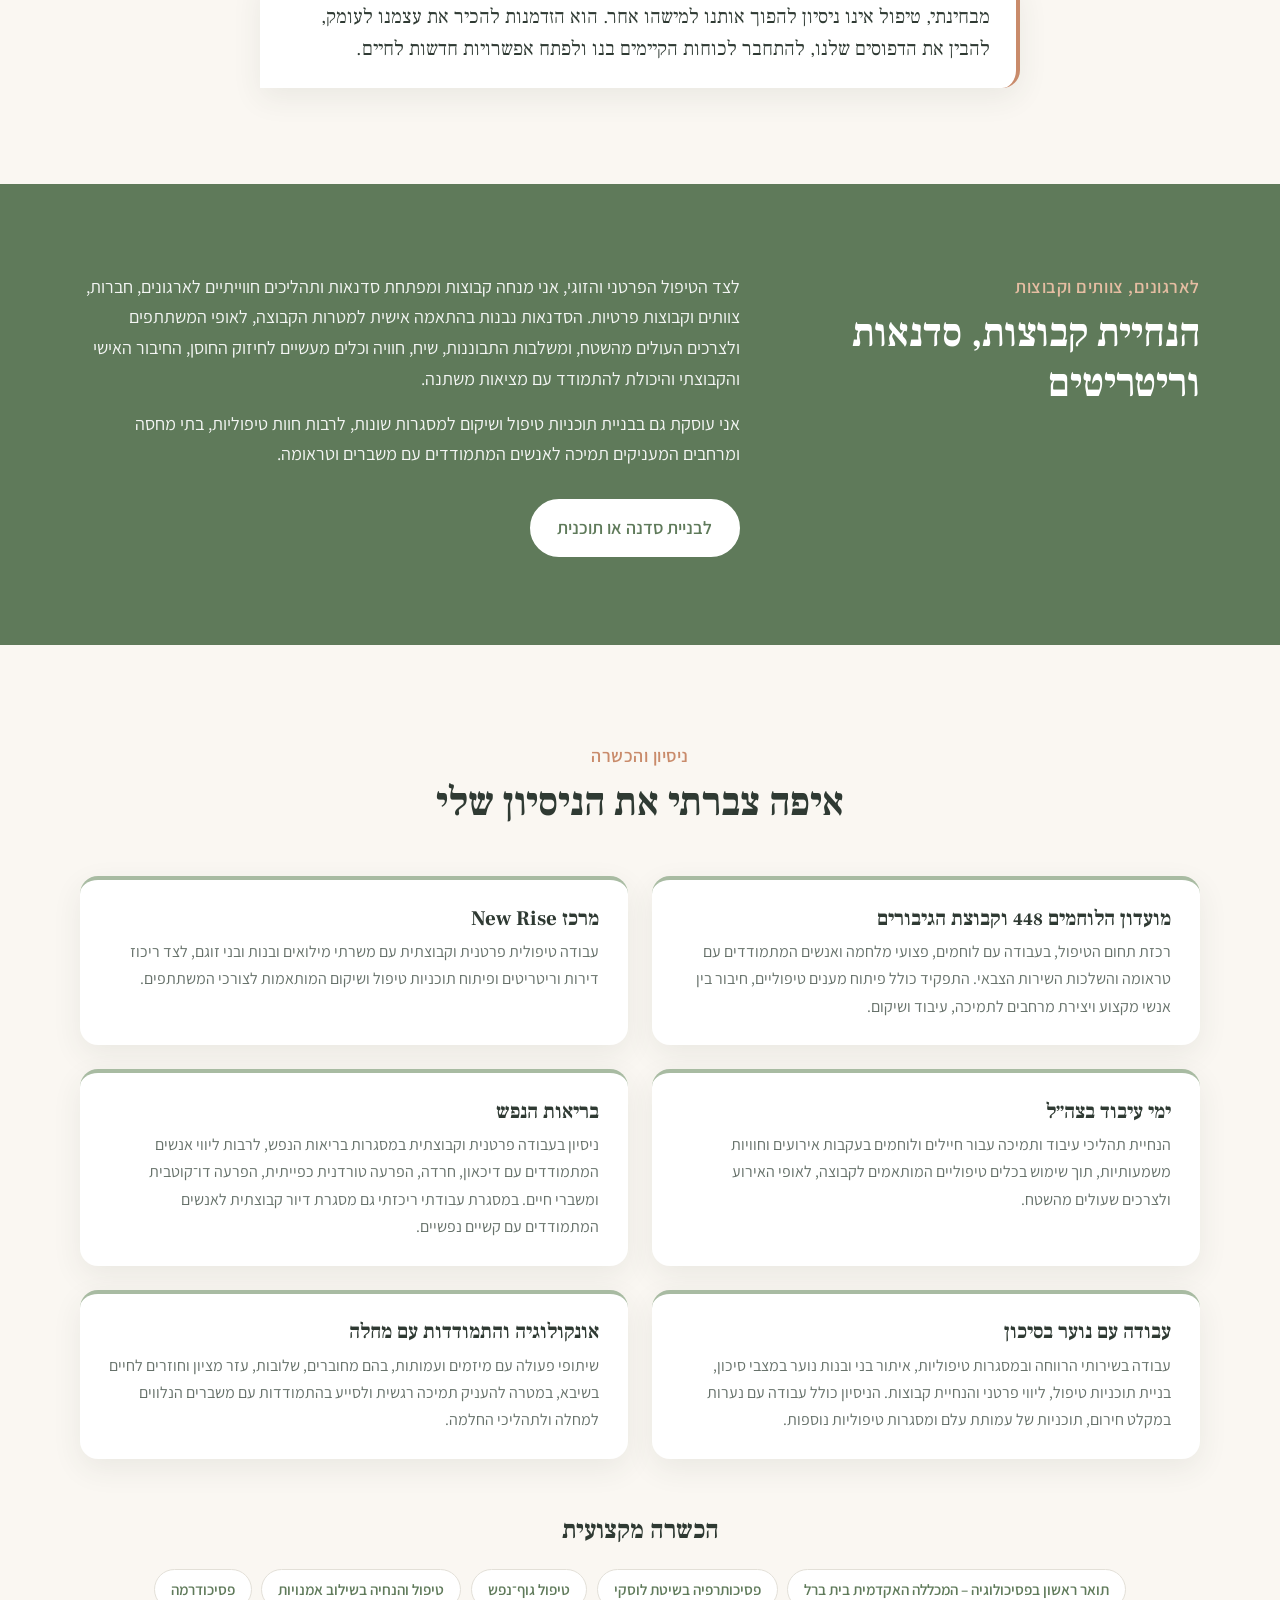
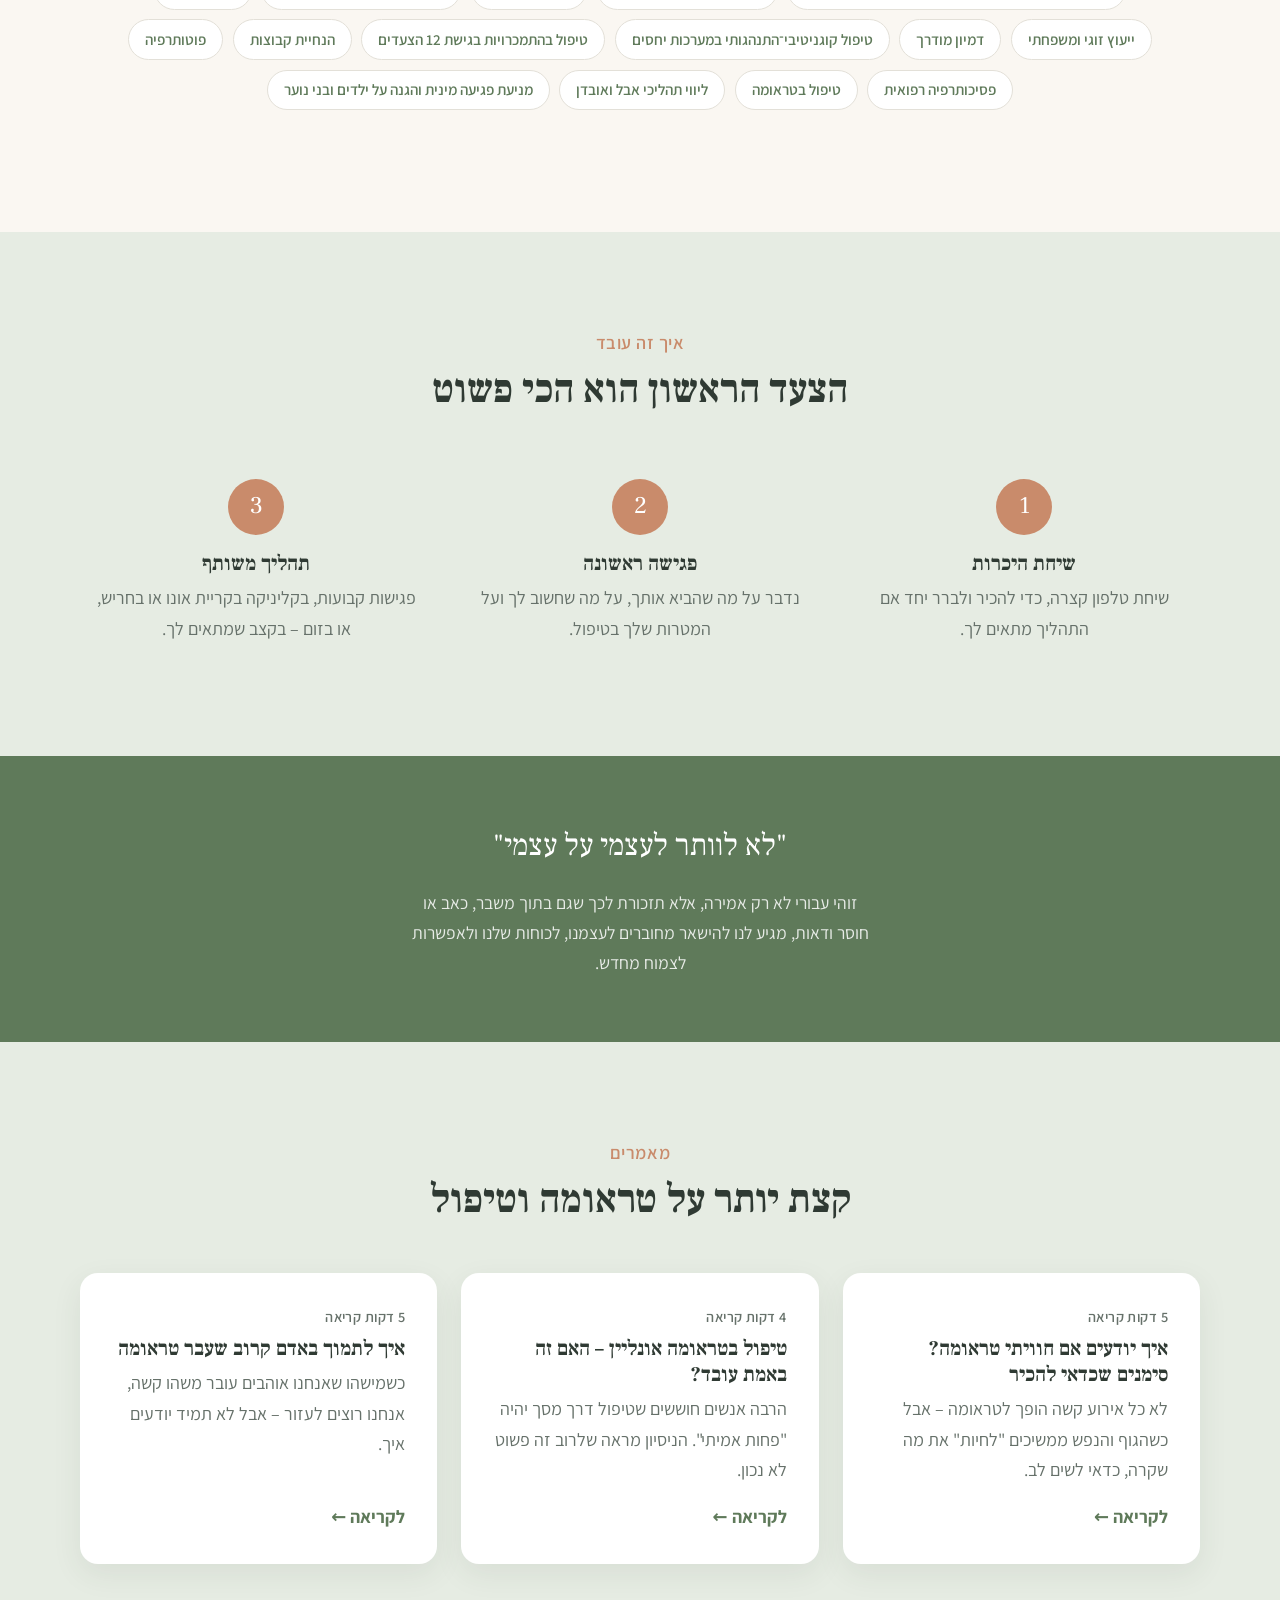
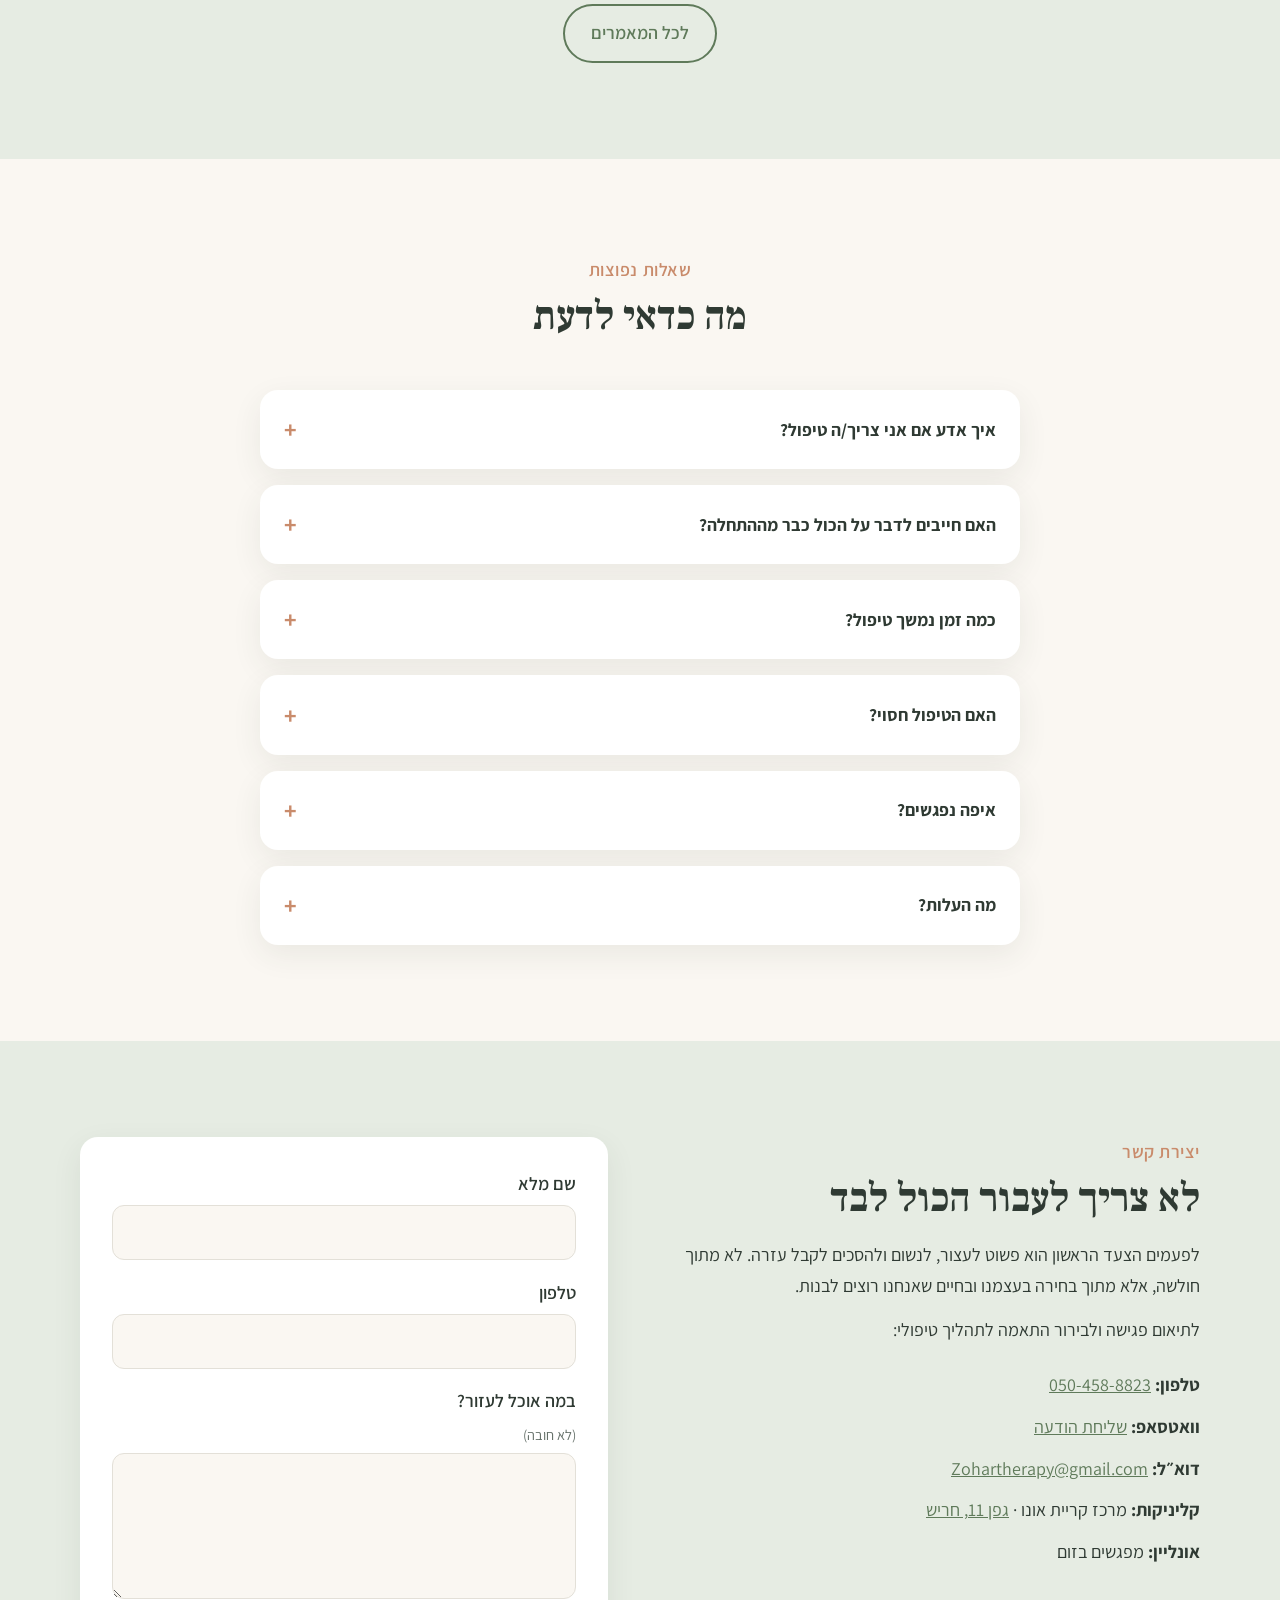
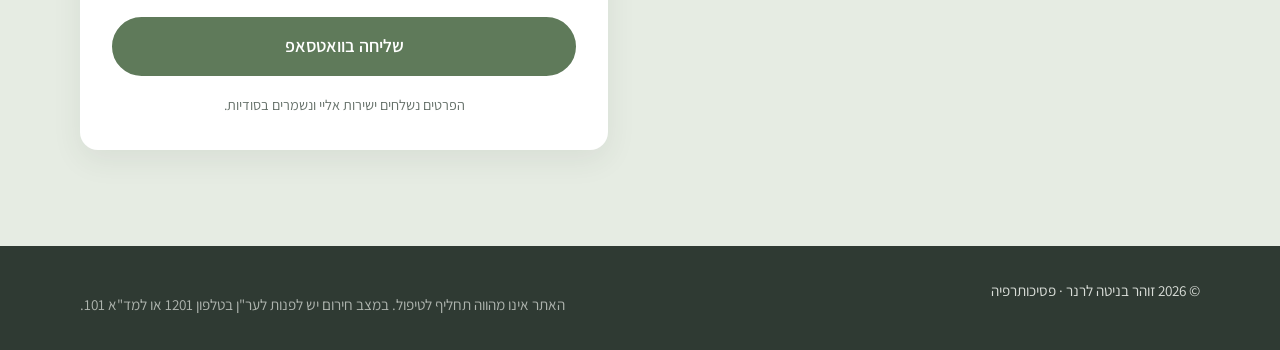
==== commit 23a258a4: "Rewrite site content with the therapist's own text Adds approach, workshops, experience and training" ====
--- a/website/index.html
+++ b/website/index.html
@@ -3,8 +3,9 @@
 <head>
   <meta charset="utf-8">
   <meta name="viewport" content="width=device-width, initial-scale=1">
-  <title>זוהר בניטה לרנר | טיפול בטראומה – חריש ואונליין</title>
-  <meta name="description" content="פסיכותרפיסטית עם 22 שנות ניסיון, המתמחה בטיפול בטראומה. קליניקה בחריש וטיפול אונליין בזום מכל הארץ. לשיחת היכרות: 050-458-8823.">
+  <meta name="google-site-verification" content="aKYQiSK-PJi5CldQoFl4skRir8Lpz02ouEkx5chfhKg" />
+  <title>זוהר בניטה לרנר | פסיכותרפיה וטיפול בטראומה – קריית אונו, חריש ואונליין</title>
+  <meta name="description" content="זוהר בניטה לרנר – פסיכותרפיסטית, מטפלת פרטנית וזוגית ומנחת קבוצות. טיפול בטראומה, פוסט טראומה והלם קרב, משברים, זוגיות, אובדן והתמודדות עם מחלה. קליניקות בקריית אונו ובחריש ובזום. 050-458-8823">
   <link rel="preconnect" href="https://fonts.googleapis.com">
   <link rel="preconnect" href="https://fonts.gstatic.com" crossorigin>
   <link href="https://fonts.googleapis.com/css2?family=Assistant:wght@300;400;600;700&family=Frank+Ruhl+Libre:wght@500;700&display=swap" rel="stylesheet">
@@ -14,41 +15,75 @@
   <meta property="og:type" content="website">
   <meta property="og:locale" content="he_IL">
   <meta property="og:site_name" content="זוהר בניטה לרנר – פסיכותרפיה">
-  <meta property="og:title" content="זוהר בניטה לרנר | טיפול בטראומה – חריש ואונליין">
-  <meta property="og:description" content="פסיכותרפיסטית עם 22 שנות ניסיון, המתמחה בטיפול בטראומה. קליניקה בחריש וטיפול אונליין בזום מכל הארץ. לשיחת היכרות: 050-458-8823.">
+  <meta property="og:title" content="זוהר בניטה לרנר | פסיכותרפיה וטיפול בטראומה – קריית אונו, חריש ואונליין">
+  <meta property="og:description" content="זוהר בניטה לרנר – פסיכותרפיסטית, מטפלת פרטנית וזוגית ומנחת קבוצות. טיפול בטראומה, פוסט טראומה והלם קרב, משברים, זוגיות, אובדן והתמודדות עם מחלה. קליניקות בקריית אונו ובחריש ובזום. 050-458-8823">
   <meta property="og:url" content="https://zohar-therapy.netlify.app/">
   <meta property="og:image" content="https://zohar-therapy.netlify.app/images/og-image.jpg">
   <meta property="og:image:width" content="1200">
   <meta property="og:image:height" content="630">
   <meta name="twitter:card" content="summary_large_image">
   <script type="application/ld+json">
-  {
-    "@context": "https://schema.org",
-    "@type": "MedicalBusiness",
-    "name": "זוהר בניטה לרנר – פסיכותרפיה וטיפול בטראומה",
-    "description": "פסיכותרפיסטית עם 22 שנות ניסיון, המתמחה בטיפול בטראומה. קליניקה בחריש וטיפול אונליין מכל הארץ.",
-    "url": "https://zohar-therapy.netlify.app/",
-    "image": "https://zohar-therapy.netlify.app/images/profile.jpg",
-    "telephone": "+972-50-458-8823",
-    "priceRange": "₪350",
-    "address": {
+{
+  "@context": "https://schema.org",
+  "@type": "MedicalBusiness",
+  "name": "זוהר בניטה לרנר – פסיכותרפיה",
+  "description": "פסיכותרפיסטית, מטפלת פרטנית וזוגית, מנחת קבוצות ומפתחת תוכניות טיפול ושיקום. טיפול בטראומה, פוסט טראומה והלם קרב, משברים, זוגיות, אובדן והתמודדות עם מחלה אונקולוגית.",
+  "url": "https://zohar-therapy.netlify.app/",
+  "image": "https://zohar-therapy.netlify.app/images/profile.jpg",
+  "telephone": "+972-50-458-8823",
+  "email": "Zohartherapy@gmail.com",
+  "priceRange": "₪350",
+  "address": [
+    {
       "@type": "PostalAddress",
       "streetAddress": "גפן 11",
       "addressLocality": "חריש",
       "addressCountry": "IL"
     },
-    "areaServed": [
-      { "@type": "City", "name": "חריש" },
-      { "@type": "Country", "name": "ישראל" }
-    ],
-    "founder": {
-      "@type": "Person",
-      "name": "זוהר בניטה לרנר",
-      "jobTitle": "פסיכותרפיסטית",
-      "alumniOf": "המכללה האקדמית בית ברל"
+    {
+      "@type": "PostalAddress",
+      "addressLocality": "קריית אונו",
+      "addressCountry": "IL"
+    }
+  ],
+  "areaServed": [
+    {
+      "@type": "City",
+      "name": "קריית אונו"
     },
-    "knowsAbout": ["טיפול בטראומה", "פוסט טראומה", "חרדה", "דיכאון", "טיפול זוגי", "טיפול אונליין"]
-  }
+    {
+      "@type": "City",
+      "name": "חריש"
+    },
+    {
+      "@type": "Country",
+      "name": "ישראל"
+    }
+  ],
+  "founder": {
+    "@type": "Person",
+    "name": "זוהר בניטה לרנר",
+    "jobTitle": "פסיכותרפיסטית",
+    "alumniOf": "המכללה האקדמית בית ברל"
+  },
+  "knowsAbout": [
+    "טיפול בטראומה",
+    "פוסט טראומה",
+    "הלם קרב",
+    "טיפול זוגי",
+    "חרדה",
+    "דיכאון",
+    "דיכאון לאחר לידה",
+    "אובדן ושכול",
+    "ליווי מתמודדים עם מחלה אונקולוגית",
+    "נוער בסיכון",
+    "התמכרויות",
+    "הנחיית קבוצות",
+    "פסיכודרמה",
+    "דמיון מודרך",
+    "טיפול אונליין"
+  ]
+}
   </script>
 </head>
 <body>
@@ -62,10 +97,10 @@
       <nav class="nav" id="nav">
         <a href="#about">אודות</a>
         <a href="#services">תחומי טיפול</a>
-        <a href="#process">איך זה עובד</a>
+        <a href="#approach">הגישה שלי</a>
+        <a href="#groups">סדנאות</a>
         <a href="articles/index.html">מאמרים</a>
-        <a href="#faq">שאלות נפוצות</a>
-        <a href="#contact" class="btn btn-small">לקביעת שיחה</a>
+        <a href="#contact" class="btn btn-small">לתיאום פגישה</a>
       </nav>
     </div>
   </header>
@@ -76,20 +111,21 @@
     <section class="hero">
       <div class="container hero-inner">
         <div class="hero-text">
-          <p class="eyebrow">פסיכותרפיה וטיפול בטראומה</p>
-          <h1>מקום בטוח<br>לדבר, להבין ולצמוח</h1>
+          <p class="eyebrow">פסיכותרפיה · טיפול פרטני וזוגי · טראומה</p>
+          <h1>״לא לוותר לעצמי<br>על עצמי״</h1>
           <p class="lead">
-            לפעמים החיים מציפים, ולפעמים פשוט מרגישים תקועים.
-            טיפול הוא מרחב שקט ולא שיפוטי שבו אפשר לעצור, להקשיב לעצמך ולמצוא דרך חדשה קדימה.
+            גם ברגעים שבהם אנחנו מרגישים שאיבדנו את הדרך, את הביטחון או את החיבור לעצמנו,
+            יש בתוכנו כוחות שאפשר לגלות מחדש. לפעמים אנחנו זקוקים למרחב בטוח, למישהו שיראה אותנו באמת,
+            יקשיב ללא שיפוטיות ויעזור לנו למצוא את הדרך בחזרה לעצמנו.
           </p>
           <div class="hero-actions">
-            <a href="#contact" class="btn">לשיחת היכרות</a>
+            <a href="#contact" class="btn">לתיאום פגישה</a>
             <a href="#about" class="btn btn-ghost">קצת עליי</a>
           </div>
           <ul class="hero-badges">
-            <li>קליניקה בחריש</li>
-            <li>טיפול אונליין מכל הארץ</li>
-            <li>22 שנות ניסיון</li>
+            <li>קריית אונו וחריש</li>
+            <li>טיפול אונליין בזום</li>
+            <li>למעלה מעשר שנות ניסיון</li>
           </ul>
         </div>
         <div class="hero-art" aria-hidden="true">
@@ -114,19 +150,20 @@
         <div class="about-text">
           <p class="eyebrow">נעים להכיר</p>
           <h2>שלום, אני זוהר בניטה לרנר</h2>
-          <p>
-            אני פסיכותרפיסטית המתמחה בטיפול בטראומה, בעלת תואר ראשון בפסיכולוגיה מהמכללה האקדמית בית ברל,
-            ומלווה אנשים בתהליכי שינוי כבר 22 שנים.
-          </p>
-          <p>
-            אני מאמינה שכל אדם נושא בתוכו את הכוחות לצמוח, ושהקשר הטיפולי – קשר של אמון, כבוד וסקרנות –
-            הוא המקום שבו הכוחות האלה יכולים להתעורר. בטיפול אצלי נעבוד יחד, בקצב שלך,
-            כדי להבין מה קורה ומה יכול להשתנות.
+          <p class="about-role">פסיכותרפיסטית, מטפלת פרטנית וזוגית, מנחת קבוצות ומפתחת תוכניות טיפול ושיקום</p>
+          <p>
+            אני מטפלת בעלת ניסיון של למעלה מעשר שנים בעבודה טיפולית פרטנית וקבוצתית.
+            לאורך השנים ליוויתי אנשים המתמודדים עם טראומה, משברי חיים, קשיים רגשיים וזוגיים, אובדן, מחלה ומשברים נפשיים.
+            עבודתי משלבת גישה אינטגרטיבית הרואה את האדם כמכלול של גוף, נפש, רגשות, מערכות יחסים וסיפור חיים ייחודי.
+          </p>
+          <p>
+            אני מאמינה שאין דרך אחת נכונה לטפל ואין אדם אחד שדומה לאחר. לכן, התהליך הטיפולי נבנה יחד,
+            בקצב המתאים למטופל, תוך יצירת קשר אנושי, תחושת ביטחון והקשבה למה שנכון עבורו.
           </p>
           <ul class="credentials">
-            <li>תואר ראשון בפסיכולוגיה – המכללה האקדמית בית ברל</li>
-            <li>22 שנות ניסיון בטיפול</li>
-            <li>התמחות בטיפול בטראומה</li>
+            <li>למעלה מעשר שנות ניסיון בטיפול פרטני, זוגי וקבוצתי</li>
+            <li>רכזת תחום הטיפול במועדון הלוחמים 448 וקבוצת הגיבורים</li>
+            <li>פסיכותרפיה בשיטת לוסקי · תואר בפסיכולוגיה, בית ברל</li>
           </ul>
         </div>
       </div>
@@ -142,40 +179,127 @@
         <div class="cards">
           <article class="card">
             <div class="card-icon">❋</div>
-            <h3>טראומה</h3>
-            <p>עיבוד חוויות קשות ופוסט-טראומה, בסביבה בטוחה ומותאמת ובקצב שלך – תחום ההתמחות המרכזי שלי.</p>
+            <h3>טראומה, פוסט טראומה והלם קרב</h3>
+            <p>ליווי לוחמים, פצועי מלחמה, משרתי מילואים ובני משפחותיהם בהתמודדות עם חוויות לחימה, אירועים טראומטיים והשלכותיהם על הגוף, הנפש, מערכות היחסים והתפקוד היומיומי. העבודה מתמקדת ביצירת ביטחון, חיבור מחודש לכוחות האישיים ובהתאמת התהליך לצרכים ולקצב של כל אדם.</p>
           </article>
           <article class="card">
             <div class="card-icon">◐</div>
-            <h3>חרדה ולחץ</h3>
-            <p>התמודדות עם דאגה מתמדת, התקפי חרדה, מתח ושחיקה בעבודה ובבית.</p>
+            <h3>טיפול פרטני רגשי</h3>
+            <p>ליווי במצבי משבר, חרדה, דיכאון, דיכאון לאחר לידה, מחשבות טורדניות, קשיי ויסות רגשי, תחושת תקיעות, שאלות של זהות ומשמעות והתמודדות עם שינויים ואתגרים בחיים.</p>
+          </article>
+          <article class="card">
+            <div class="card-icon">∞</div>
+            <h3>טיפול זוגי ומשברי זוגיות</h3>
+            <p>ליווי זוגות המתמודדים עם משברים, ריחוק רגשי, קשיי תקשורת, קונפליקטים חוזרים, פגיעה באמון ושינויים במערכת היחסים. התהליך מאפשר להבין את הדפוסים שנוצרו, להקשיב לצרכים של שני בני הזוג ולבחון אפשרויות לשינוי ולבניית קשר מיטיב.</p>
+          </article>
+          <article class="card">
+            <div class="card-icon">✿</div>
+            <h3>ליווי בהתמודדות עם מחלה אונקולוגית</h3>
+            <p>תמיכה רגשית למתמודדים עם מחלה ולבני משפחותיהם לפני הטיפולים, במהלכם ולאחריהם. העבודה נוגעת בהתמודדות עם חוסר ודאות, שינויי גוף וזהות, זוגיות, משפחה והצורך למצוא כוחות ומשמעות בתוך מציאות מורכבת.</p>
           </article>
           <article class="card">
             <div class="card-icon">☁</div>
-            <h3>דיכאון ומצבי רוח</h3>
-            <p>כשקשה למצוא טעם, אנרגיה או תקווה – ליווי עדין בחזרה אל עצמך.</p>
-          </article>
-          <article class="card">
-            <div class="card-icon">∞</div>
-            <h3>זוגיות ומערכות יחסים</h3>
-            <p>טיפול זוגי ופרטני סביב תקשורת, משברים, אמון וקרבה.</p>
+            <h3>אובדן, אבל ושכול</h3>
+            <p>ליווי אנשים המתמודדים עם אובדן, פרידה, שכול ושינויים משמעותיים בחיים. יצירת מרחב המאפשר לתת מקום לכאב, לעבד את החוויה ולמצוא בהדרגה דרך להמשיך לחיות לצד מה שאבד.</p>
           </article>
           <article class="card">
             <div class="card-icon">↻</div>
-            <h3>משברים ומעברים</h3>
-            <p>פרידה, אובדן, הורות, שינוי קריירה או רילוקיישן – תקופות שמטלטלות את הקרקע.</p>
-          </article>
-          <article class="card">
-            <div class="card-icon">✦</div>
-            <h3>דימוי עצמי</h3>
-            <p>ביקורת עצמית, תחושת ערך נמוכה, ריצוי ופרפקציוניזם.</p>
-          </article>
+            <h3>נוער בסיכון והתמכרויות</h3>
+            <p>ניסיון בעבודה פרטנית וקבוצתית עם בני נוער במצבי סיכון, בניית תוכניות טיפול וליווי רגשי, וכן היכרות עם גישות וכלים מעולם הטיפול בהתמכרויות ותוכנית שנים עשר הצעדים.</p>
+          </article>
+        </div>
+      </div>
+    </section>
+
+    <!-- הגישה הטיפולית -->
+    <section id="approach" class="section">
+      <div class="container narrow">
+        <div class="section-head">
+          <p class="eyebrow">הגישה הטיפולית שלי</p>
+          <h2>לא תמיד צריך להתחיל בלדבר על הכול</h2>
+        </div>
+        <div class="prose">
+          <p>
+            העבודה שלי משלבת בין שיחה ועיבוד רגשי לבין כלים חווייתיים, יצירתיים וגופניים.
+            בהתאם לצורכי האדם או הקבוצה, אני משלבת:
+          </p>
+          <ul class="chips"><li>קלפים השלכתיים</li><li>כתיבה טיפולית</li><li>נשימה והרפיה</li><li>דמיון מודרך</li><li>פסיכודרמה</li><li>טיפול קוגניטיבי־התנהגותי</li><li>עבודה דרך הגוף</li><li>טיפול זוגי</li><li>עבודה קבוצתית</li></ul>
+          <p>
+            לפעמים הדרך מתחילה דווקא דרך הגוף, דרך מילה שנכתבת, דרך תחושה שמקבלת מקום
+            או דרך קשר אנושי שמאפשר בפעם הראשונה להרגיש שאפשר להיות כפי שאנחנו.
+          </p>
+          <p class="prose-highlight">
+            מבחינתי, טיפול אינו ניסיון להפוך אותנו למישהו אחר. הוא הזדמנות להכיר את עצמנו לעומק,
+            להבין את הדפוסים שלנו, להתחבר לכוחות הקיימים בנו ולפתח אפשרויות חדשות לחיים.
+          </p>
+        </div>
+      </div>
+    </section>
+
+    <!-- סדנאות וקבוצות -->
+    <section id="groups" class="groups-band">
+      <div class="container groups">
+        <div>
+          <p class="eyebrow">לארגונים, צוותים וקבוצות</p>
+          <h2>הנחיית קבוצות, סדנאות וריטריטים</h2>
+        </div>
+        <div>
+          <p>
+            לצד הטיפול הפרטני והזוגי, אני מנחה קבוצות ומפתחת סדנאות ותהליכים חווייתיים לארגונים, חברות, צוותים וקבוצות פרטיות.
+            הסדנאות נבנות בהתאמה אישית למטרות הקבוצה, לאופי המשתתפים ולצרכים העולים מהשטח, ומשלבות התבוננות, שיח, חוויה
+            וכלים מעשיים לחיזוק החוסן, החיבור האישי והקבוצתי והיכולת להתמודד עם מציאות משתנה.
+          </p>
+          <p>
+            אני עוסקת גם בבניית תוכניות טיפול ושיקום למסגרות שונות, לרבות חוות טיפוליות, בתי מחסה
+            ומרחבים המעניקים תמיכה לאנשים המתמודדים עם משברים וטראומה.
+          </p>
+          <a href="#contact" class="btn btn-light">לבניית סדנה או תוכנית</a>
+        </div>
+      </div>
+    </section>
+
+    <!-- ניסיון והכשרה -->
+    <section id="experience" class="section">
+      <div class="container">
+        <div class="section-head">
+          <p class="eyebrow">ניסיון והכשרה</p>
+          <h2>איפה צברתי את הניסיון שלי</h2>
+        </div>
+        <ol class="experience">
+          <li>
+            <h3>מועדון הלוחמים 448 וקבוצת הגיבורים</h3>
+            <p>רכזת תחום הטיפול, בעבודה עם לוחמים, פצועי מלחמה ואנשים המתמודדים עם טראומה והשלכות השירות הצבאי. התפקיד כולל פיתוח מענים טיפוליים, חיבור בין אנשי מקצוע ויצירת מרחבים לתמיכה, עיבוד ושיקום.</p>
+          </li>
+          <li>
+            <h3>מרכז New Rise</h3>
+            <p>עבודה טיפולית פרטנית וקבוצתית עם משרתי מילואים ובנות ובני זוגם, לצד ריכוז דירות וריטריטים ופיתוח תוכניות טיפול ושיקום המותאמות לצורכי המשתתפים.</p>
+          </li>
+          <li>
+            <h3>ימי עיבוד בצה״ל</h3>
+            <p>הנחיית תהליכי עיבוד ותמיכה עבור חיילים ולוחמים בעקבות אירועים וחוויות משמעותיות, תוך שימוש בכלים טיפוליים המותאמים לקבוצה, לאופי האירוע ולצרכים שעולים מהשטח.</p>
+          </li>
+          <li>
+            <h3>בריאות הנפש</h3>
+            <p>ניסיון בעבודה פרטנית וקבוצתית במסגרות בריאות הנפש, לרבות ליווי אנשים המתמודדים עם דיכאון, חרדה, הפרעה טורדנית כפייתית, הפרעה דו־קוטבית ומשברי חיים. במסגרת עבודתי ריכזתי גם מסגרת דיור קבוצתית לאנשים המתמודדים עם קשיים נפשיים.</p>
+          </li>
+          <li>
+            <h3>עבודה עם נוער בסיכון</h3>
+            <p>עבודה בשירותי הרווחה ובמסגרות טיפוליות, איתור בני ובנות נוער במצבי סיכון, בניית תוכניות טיפול, ליווי פרטני והנחיית קבוצות. הניסיון כולל עבודה עם נערות במקלט חירום, תוכניות של עמותת עלם ומסגרות טיפוליות נוספות.</p>
+          </li>
+          <li>
+            <h3>אונקולוגיה והתמודדות עם מחלה</h3>
+            <p>שיתופי פעולה עם מיזמים ועמותות, בהם מחוברים, שלובות, עזר מציון וחוזרים לחיים בשיבא, במטרה להעניק תמיכה רגשית ולסייע בהתמודדות עם משברים הנלווים למחלה ולתהליכי החלמה.</p>
+          </li>
+        </ol>
+        <div class="training">
+          <h3>הכשרה מקצועית</h3>
+          <ul class="chips"><li>תואר ראשון בפסיכולוגיה – המכללה האקדמית בית ברל</li><li>פסיכותרפיה בשיטת לוסקי</li><li>טיפול גוף־נפש</li><li>טיפול והנחיה בשילוב אמנויות</li><li>פסיכודרמה</li><li>ייעוץ זוגי ומשפחתי</li><li>דמיון מודרך</li><li>טיפול קוגניטיבי־התנהגותי במערכות יחסים</li><li>טיפול בהתמכרויות בגישת 12 הצעדים</li><li>הנחיית קבוצות</li><li>פוטותרפיה</li><li>פסיכותרפיה רפואית</li><li>טיפול בטראומה</li><li>ליווי תהליכי אבל ואובדן</li><li>מניעת פגיעה מינית והגנה על ילדים ובני נוער</li></ul>
         </div>
       </div>
     </section>
 
     <!-- איך זה עובד -->
-    <section id="process" class="section">
+    <section id="process" class="section section-tinted">
       <div class="container">
         <div class="section-head">
           <p class="eyebrow">איך זה עובד</p>
@@ -185,7 +309,7 @@
           <li>
             <span class="step-num">1</span>
             <h3>שיחת היכרות</h3>
-            <p>שיחת טלפון קצרה וללא עלות, כדי להכיר ולבדוק יחד אם זה מתאים.</p>
+            <p>שיחת טלפון קצרה, כדי להכיר ולברר יחד אם התהליך מתאים לך.</p>
           </li>
           <li>
             <span class="step-num">2</span>
@@ -195,18 +319,18 @@
           <li>
             <span class="step-num">3</span>
             <h3>תהליך משותף</h3>
-            <p>פגישות שבועיות של 50 דקות, בקליניקה בחריש או בזום.</p>
+            <p>פגישות קבועות, בקליניקה בקריית אונו או בחריש, או בזום – בקצב שמתאים לך.</p>
           </li>
         </ol>
       </div>
     </section>
 
-    <!-- ציטוט -->
+    <!-- מוטו -->
     <section class="quote-band">
       <div class="container">
         <blockquote>
-          "הדבר המוזר הוא שכאשר אני מקבל את עצמי כפי שאני, אז אני יכול להשתנות."
-          <cite>— קרל רוג'רס</cite>
+          "לא לוותר לעצמי על עצמי"
+          <cite>זוהי עבורי לא רק אמירה, אלא תזכורת לכך שגם בתוך משבר, כאב או חוסר ודאות, מגיע לנו להישאר מחוברים לעצמנו, לכוחות שלנו ולאפשרות לצמוח מחדש.</cite>
         </blockquote>
       </div>
     </section>
@@ -255,6 +379,10 @@
             <p>אין צורך ב"סיבה מספיק טובה". אם משהו מעיק עליך, חוזר על עצמו או מפריע לך לחיות כמו שהיית רוצה – זו סיבה מצוינת לבדוק.</p>
           </details>
           <details>
+            <summary>האם חייבים לדבר על הכול כבר מההתחלה?</summary>
+            <p>ממש לא. התהליך נבנה בקצב שלך. לפעמים מתחילים דווקא דרך הגוף, נשימה, כתיבה או קלפים, ורק בהמשך מגיעות המילים.</p>
+          </details>
+          <details>
             <summary>כמה זמן נמשך טיפול?</summary>
             <p>זה משתנה מאדם לאדם. יש תהליכים ממוקדים של כמה חודשים ויש תהליכים ארוכים יותר. נבחן את זה יחד לאורך הדרך.</p>
           </details>
@@ -263,8 +391,8 @@
             <p>כן. כל מה שנאמר בטיפול נשמר בסודיות מלאה, בהתאם לכללי האתיקה המקצועית ולחוק.</p>
           </details>
           <details>
-            <summary>אפשר לקבל טיפול אונליין?</summary>
-            <p>בהחלט. פגישות בזום יעילות מאוד ומתאימות למי שגר רחוק, עסוק או פשוט מעדיף להיות בבית.</p>
+            <summary>איפה נפגשים?</summary>
+            <p>בקליניקות פרטיות במרכז קריית אונו ובחריש, או במפגשים מקוונים בזום – מכל מקום בארץ.</p>
           </details>
           <details>
             <summary>מה העלות?</summary>
@@ -279,12 +407,18 @@
       <div class="container contact">
         <div class="contact-info">
           <p class="eyebrow">יצירת קשר</p>
-          <h2>בואו נדבר</h2>
-          <p>אפשר להשאיר פרטים ואחזור אליך בהקדם, או לפנות ישירות:</p>
+          <h2>לא צריך לעבור הכול לבד</h2>
+          <p>
+            לפעמים הצעד הראשון הוא פשוט לעצור, לנשום ולהסכים לקבל עזרה.
+            לא מתוך חולשה, אלא מתוך בחירה בעצמנו ובחיים שאנחנו רוצים לבנות.
+          </p>
+          <p>לתיאום פגישה ולבירור התאמה לתהליך טיפולי:</p>
           <ul class="contact-list">
             <li><strong>טלפון:</strong> <a href="tel:+972504588823">050-458-8823</a></li>
             <li><strong>וואטסאפ:</strong> <a href="https://wa.me/972504588823" target="_blank" rel="noopener">שליחת הודעה</a></li>
-            <li><strong>כתובת הקליניקה:</strong> <a href="https://waze.com/ul?q=%D7%92%D7%A4%D7%9F%2011%20%D7%97%D7%A8%D7%99%D7%A9&navigate=yes" target="_blank" rel="noopener">גפן 11, חריש</a></li>
+            <li><strong>דוא״ל:</strong> <a href="mailto:Zohartherapy@gmail.com">Zohartherapy@gmail.com</a></li>
+            <li><strong>קליניקות:</strong> מרכז קריית אונו · <a href="https://waze.com/ul?q=%D7%92%D7%A4%D7%9F%2011%20%D7%97%D7%A8%D7%99%D7%A9&navigate=yes" target="_blank" rel="noopener">גפן 11, חריש</a></li>
+            <li><strong>אונליין:</strong> מפגשים בזום</li>
           </ul>
         </div>
         <form class="contact-form" id="contact-form">
--- a/website/styles.css
+++ b/website/styles.css
@@ -240,3 +240,47 @@
   padding: .35rem 1rem; font-size: .95rem; font-weight: 600; color: var(--sage-dark);
 }
 .hero-badges li::before { content: "●"; color: var(--clay); font-size: .6em; vertical-align: middle; margin-inline-end: .5rem; }
+
+/* ===== אודות – תפקיד ===== */
+.about-role { font-size: 1.15rem; font-weight: 600; color: var(--sage-dark); margin-bottom: 1.2rem; }
+
+/* ===== הגישה הטיפולית ===== */
+.prose p { font-size: 1.1rem; }
+.prose-highlight {
+  margin-top: 2rem !important; padding: 1.4rem 1.6rem; border-inline-start: 4px solid var(--clay);
+  background: var(--paper); border-radius: 0 var(--radius) var(--radius) 0; box-shadow: var(--shadow);
+  font-family: var(--font-head); font-size: 1.25rem !important; line-height: 1.6;
+}
+.chips { list-style: none; display: flex; flex-wrap: wrap; gap: .6rem; margin: 1.4rem 0 1.6rem; }
+.chips li {
+  background: var(--sage-soft); color: var(--sage-dark); font-weight: 600; font-size: .95rem;
+  padding: .4rem 1rem; border-radius: 999px;
+}
+
+/* ===== סדנאות ===== */
+.groups-band { background: var(--sage-dark); color: #fff; padding: clamp(3.5rem, 8vw, 5.5rem) 0; }
+.groups { display: grid; grid-template-columns: 1fr 1.6fr; gap: 3rem; align-items: start; }
+.groups .eyebrow { color: #f0c3a8; }
+.groups p { opacity: .93; }
+.btn-light { background: #fff; color: var(--sage-dark); border-color: #fff; margin-top: 1.8rem; }
+.btn-light:hover { background: var(--cream); }
+
+/* ===== ניסיון ===== */
+.experience { list-style: none; display: grid; grid-template-columns: repeat(2, 1fr); gap: 1.5rem; }
+.experience li {
+  background: var(--paper); border-radius: var(--radius); padding: 1.6rem 1.8rem;
+  box-shadow: var(--shadow); border-top: 4px solid var(--sage);
+}
+.experience p { color: var(--muted); font-size: 1rem; }
+.training { margin-top: 3.5rem; text-align: center; }
+.training h3 { font-size: 1.6rem; }
+.training .chips { justify-content: center; }
+.training .chips li { background: var(--paper); border: 1px solid var(--line); }
+
+/* מוטו */
+.quote-band cite { max-width: 52ch; margin-inline: auto; font-size: 1.1rem; line-height: 1.7; }
+.quote-band blockquote { max-width: none; }
+
+@media (max-width: 760px) {
+  .groups, .experience { grid-template-columns: 1fr; gap: 1.5rem; }
+}
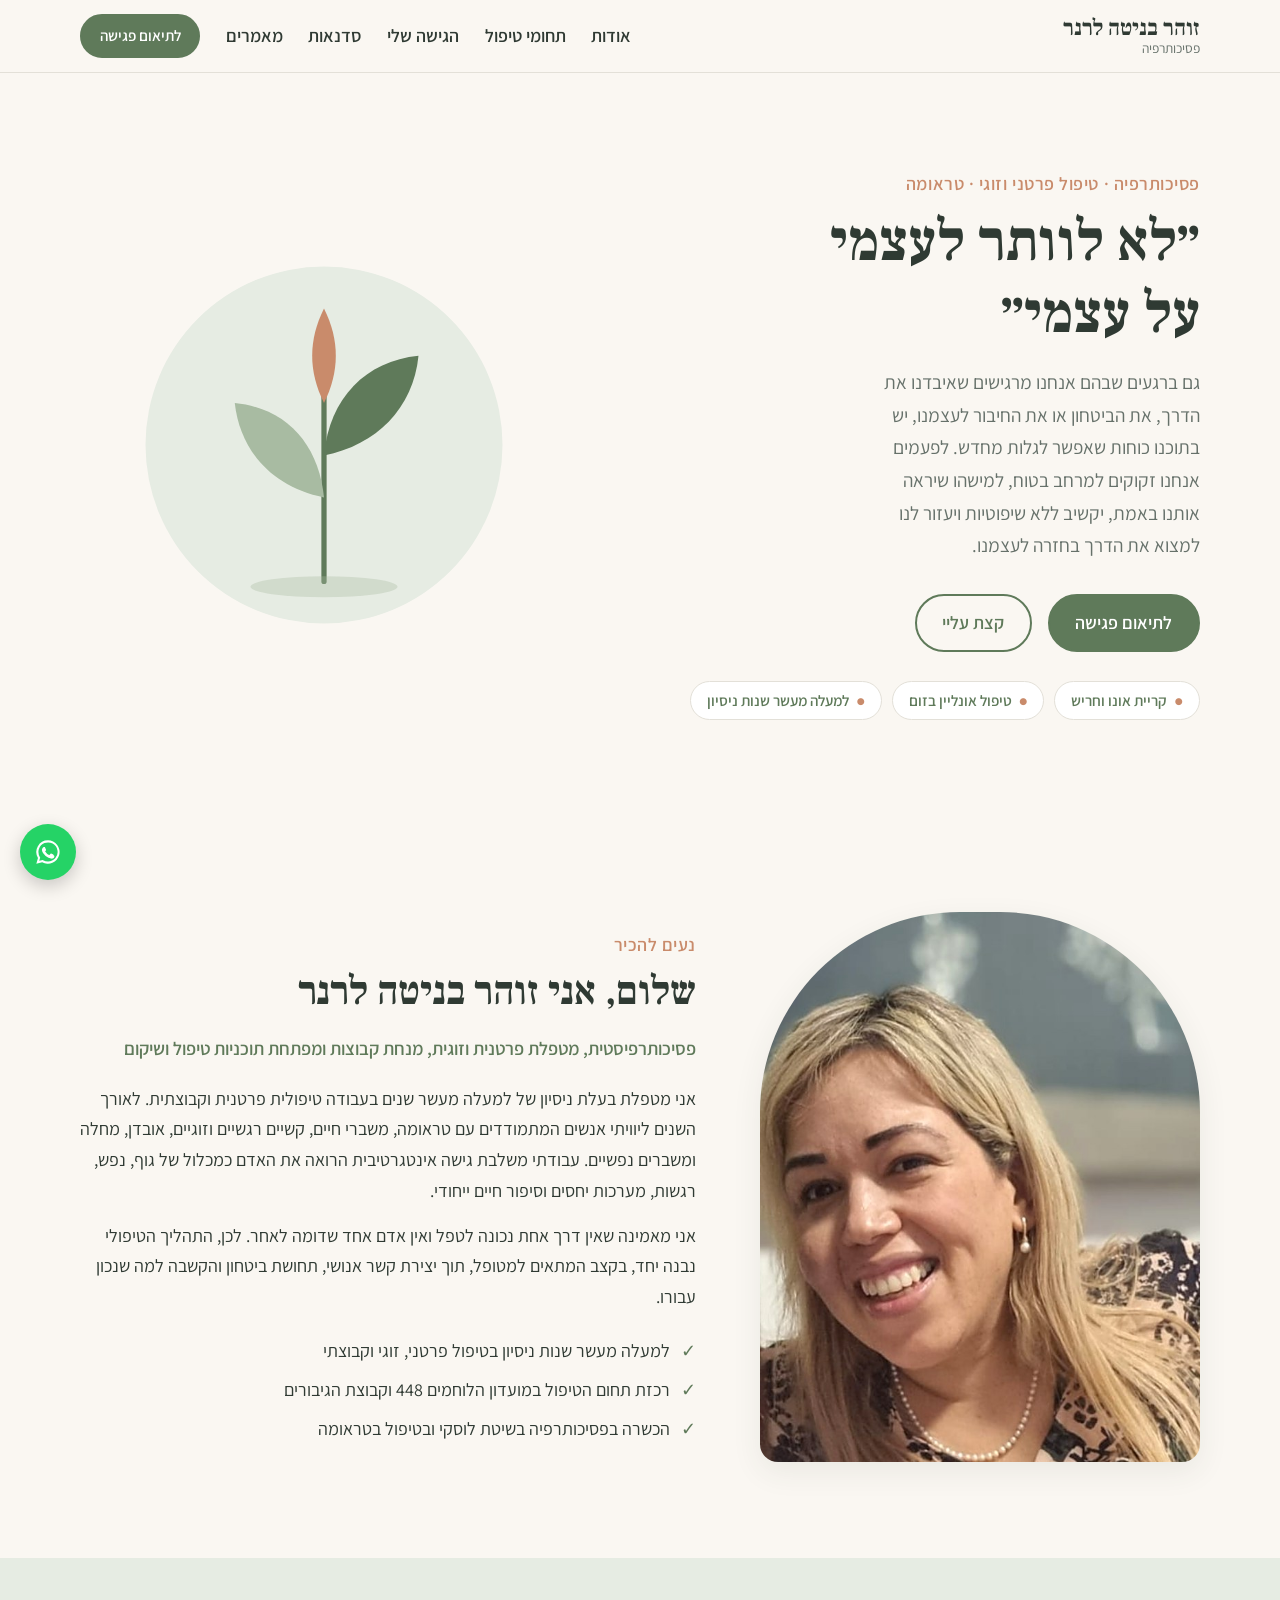
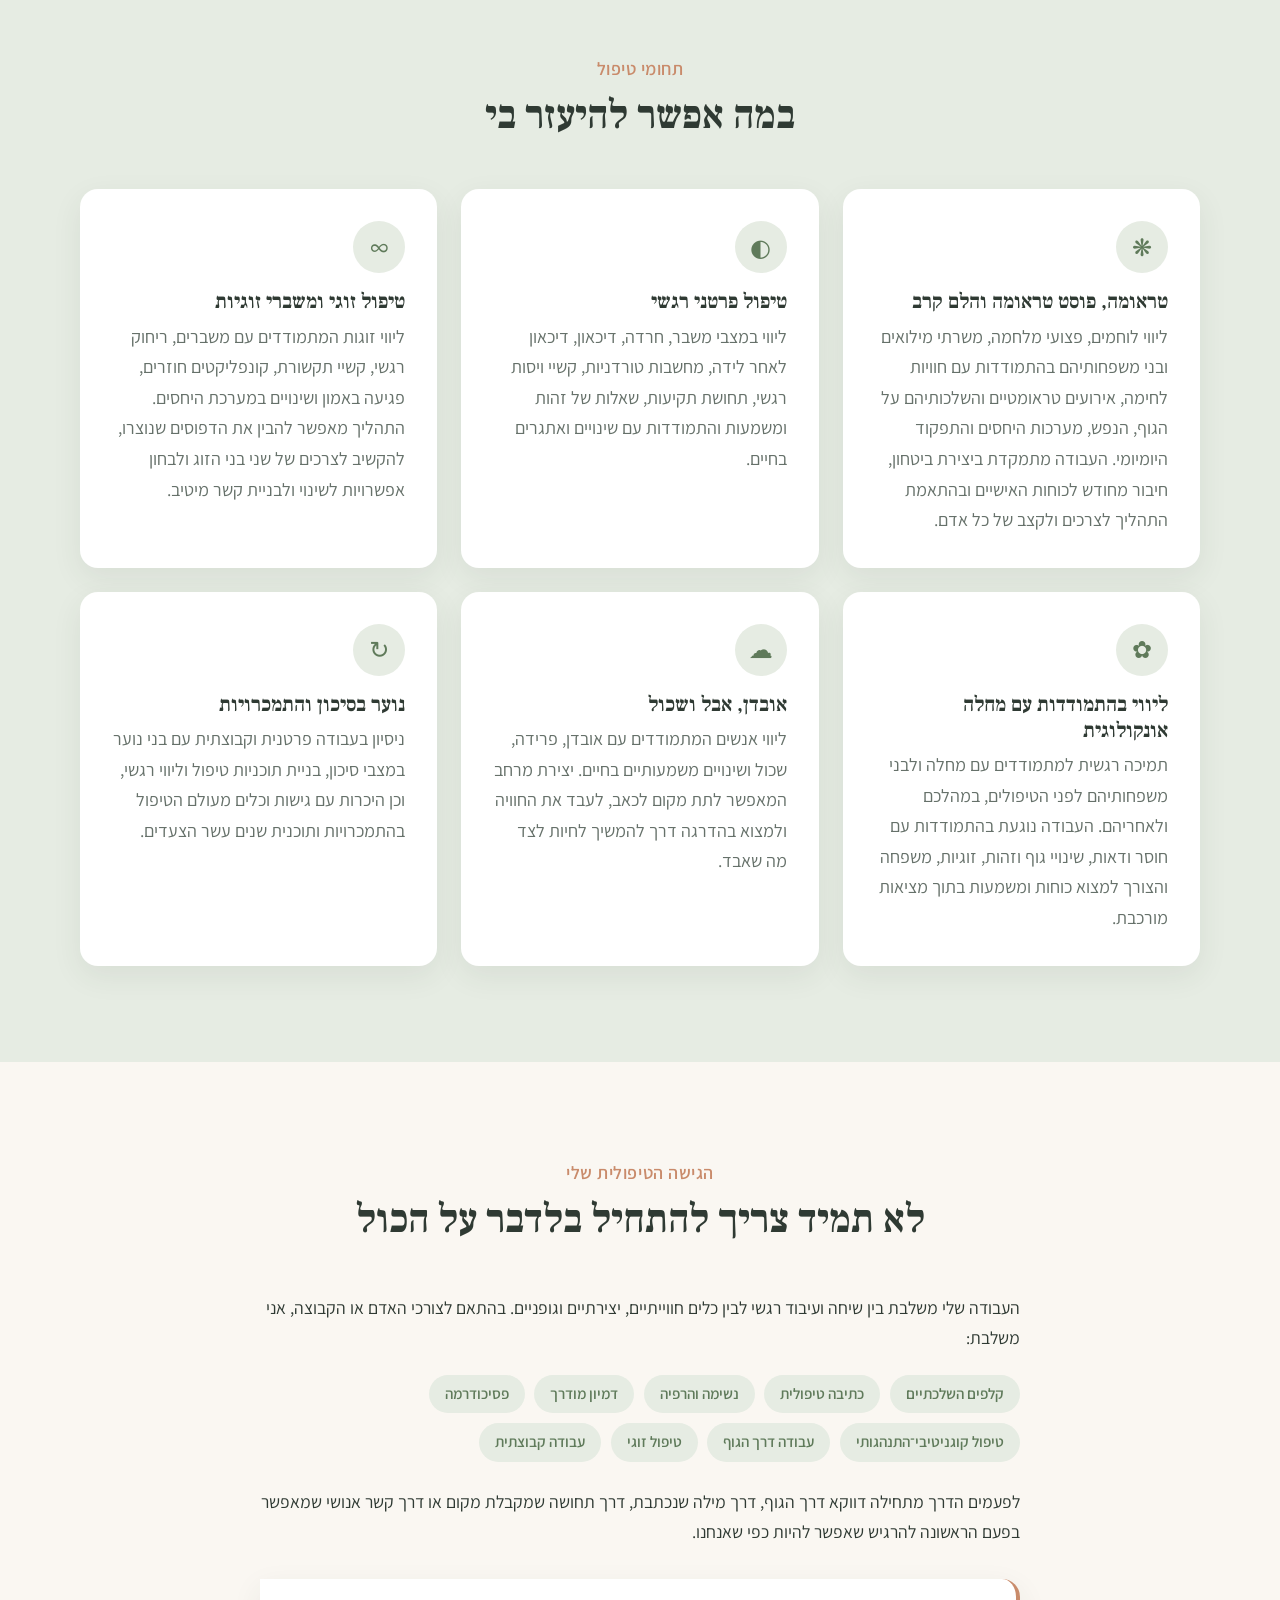
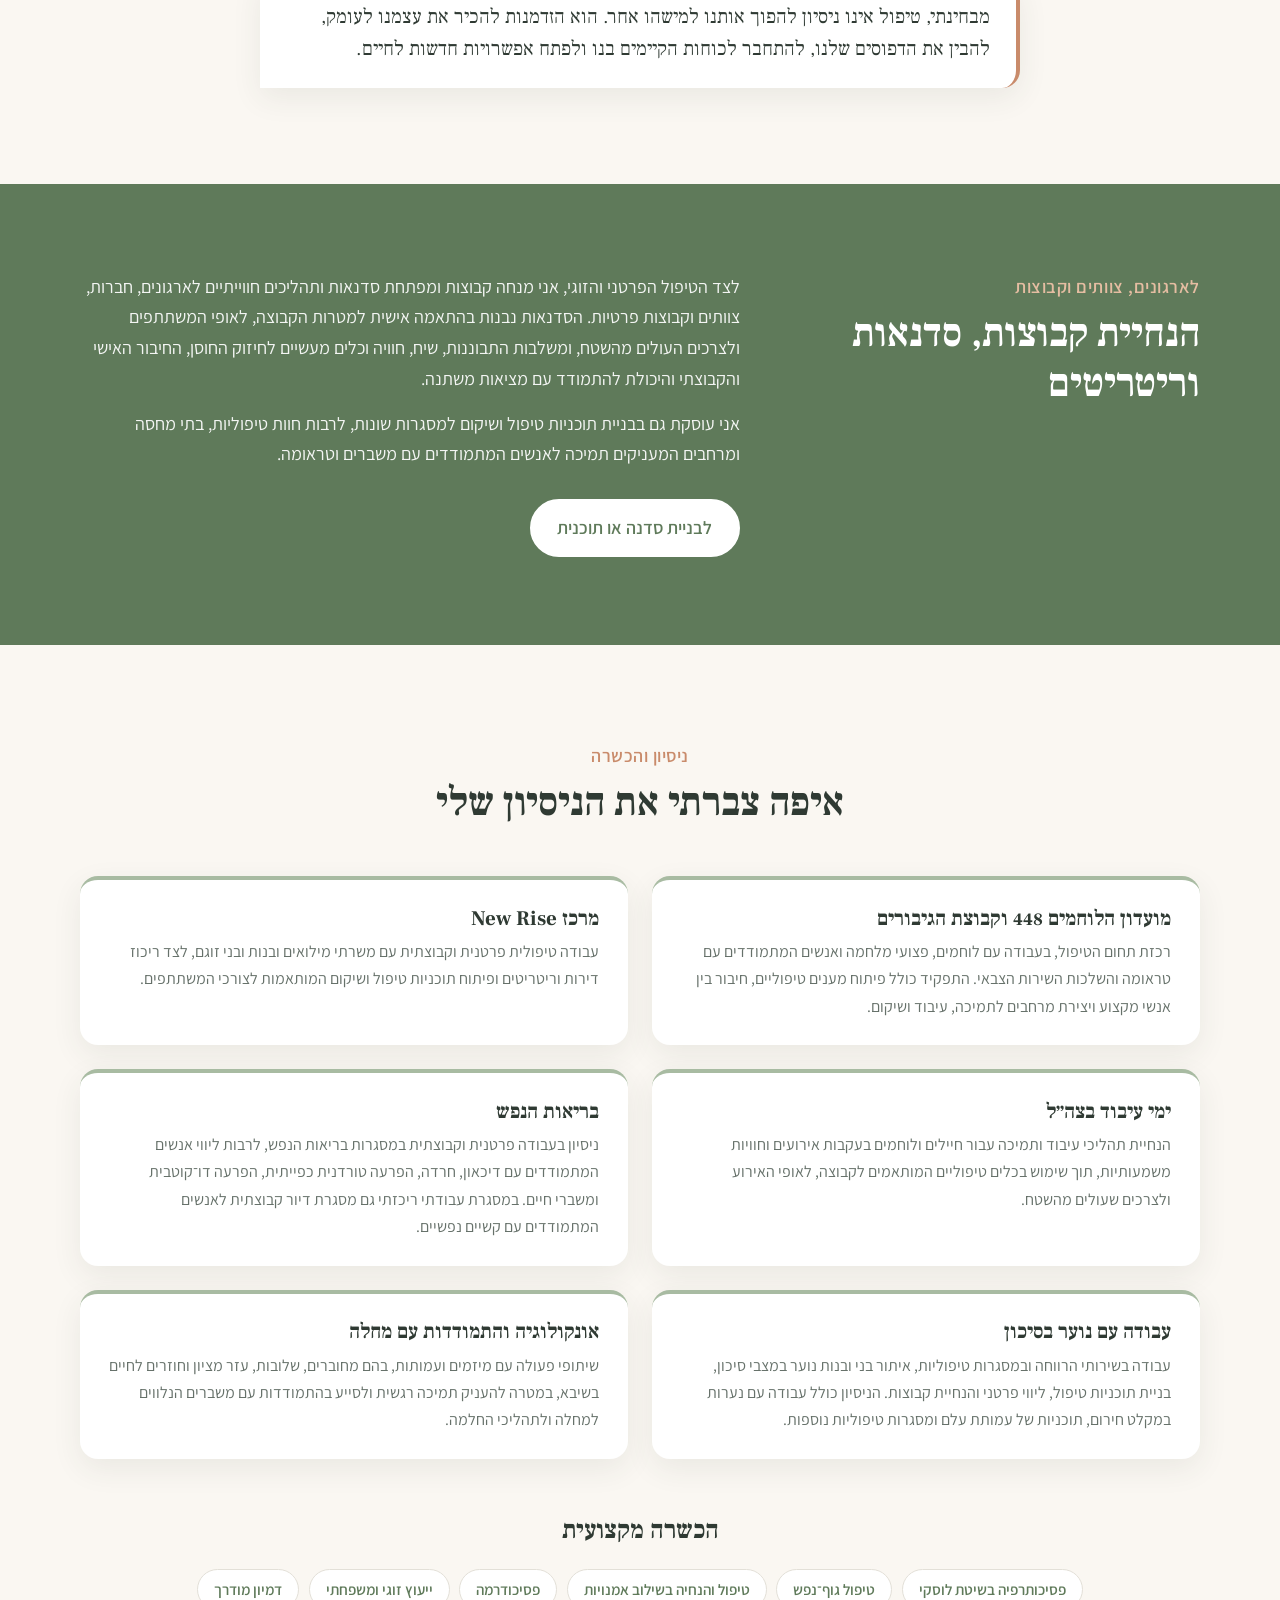
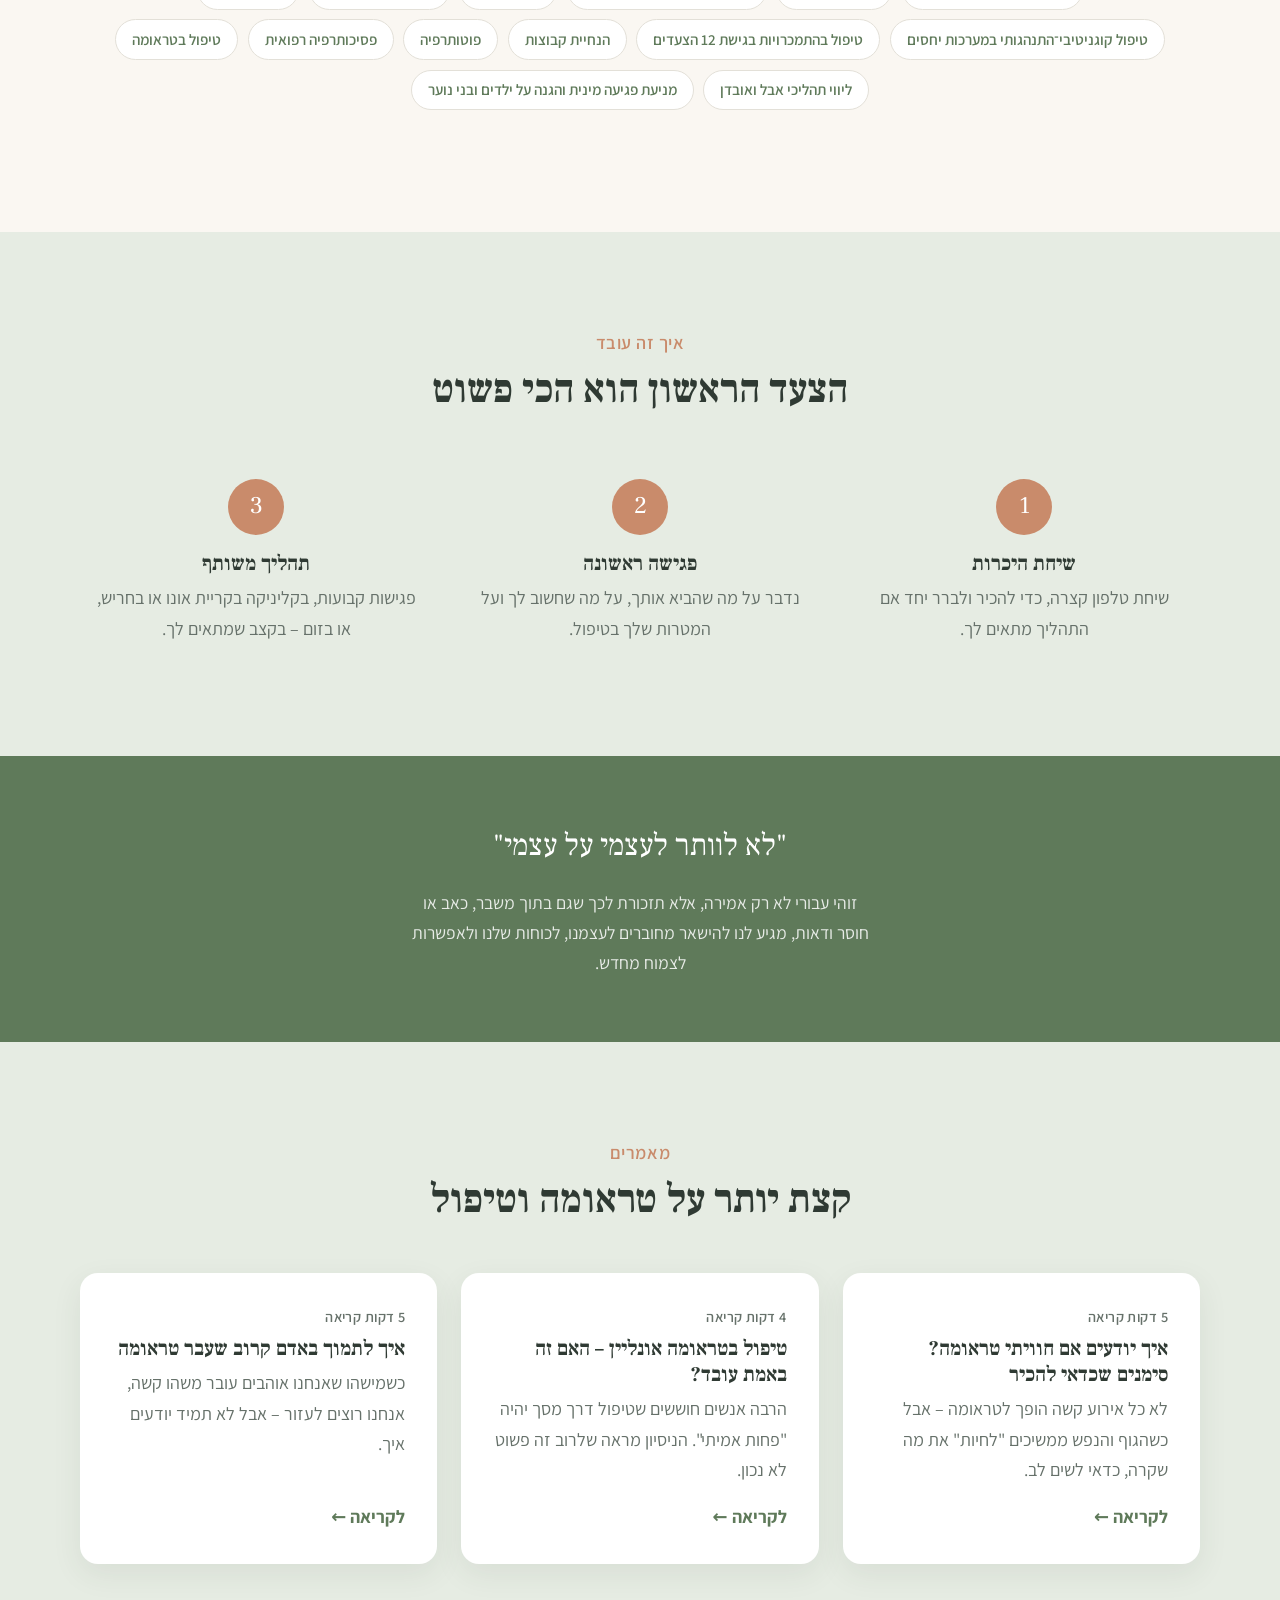
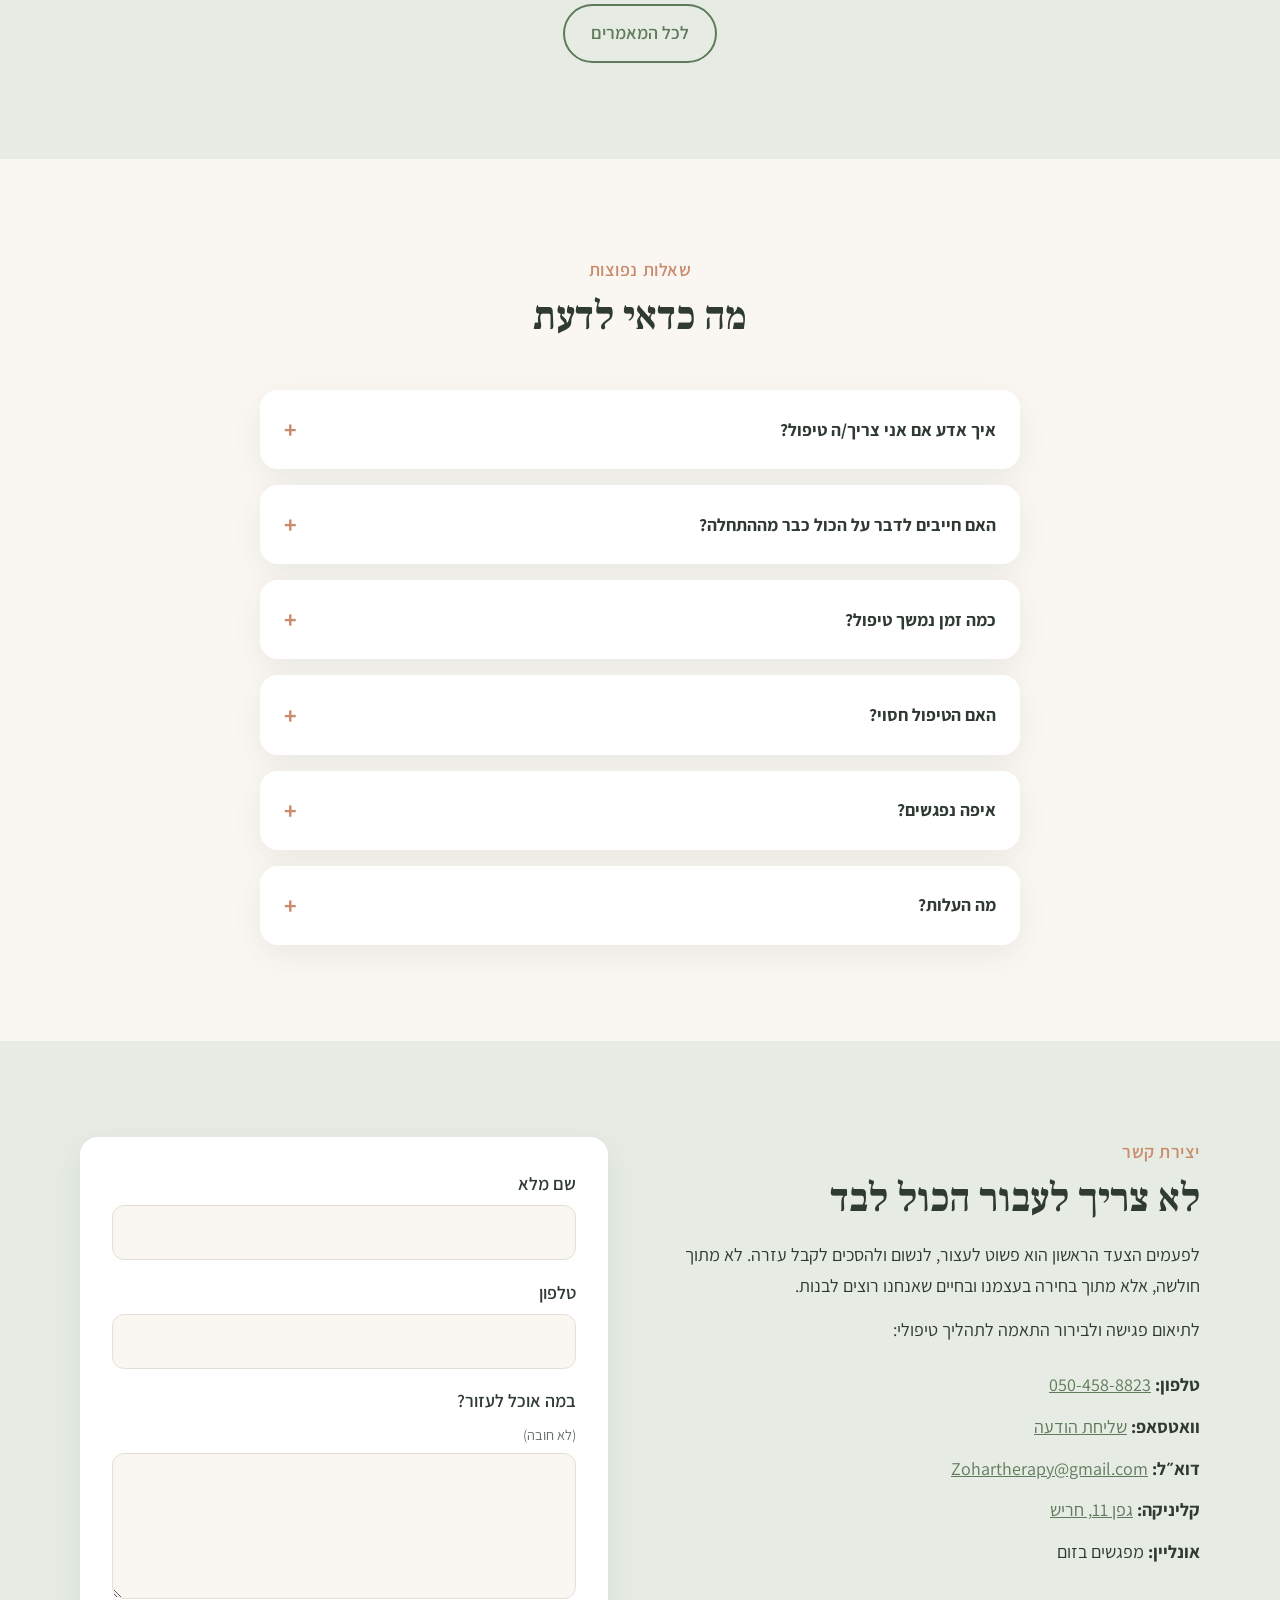
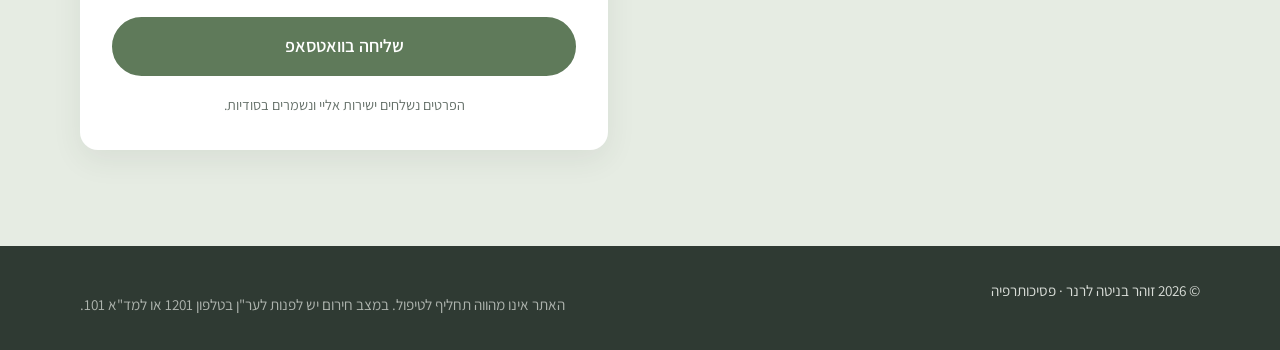
==== commit ed82090d: "Remove Beit Berl degree and Kiryat Ono line from contact details Co-Authored-By: Claude Opus 5.5 <no" ====
--- a/website/index.html
+++ b/website/index.html
@@ -63,8 +63,7 @@
   "founder": {
     "@type": "Person",
     "name": "זוהר בניטה לרנר",
-    "jobTitle": "פסיכותרפיסטית",
-    "alumniOf": "המכללה האקדמית בית ברל"
+    "jobTitle": "פסיכותרפיסטית"
   },
   "knowsAbout": [
     "טיפול בטראומה",
@@ -163,7 +162,7 @@
           <ul class="credentials">
             <li>למעלה מעשר שנות ניסיון בטיפול פרטני, זוגי וקבוצתי</li>
             <li>רכזת תחום הטיפול במועדון הלוחמים 448 וקבוצת הגיבורים</li>
-            <li>פסיכותרפיה בשיטת לוסקי · תואר בפסיכולוגיה, בית ברל</li>
+            <li>הכשרה בפסיכותרפיה בשיטת לוסקי ובטיפול בטראומה</li>
           </ul>
         </div>
       </div>
@@ -293,7 +292,7 @@
         </ol>
         <div class="training">
           <h3>הכשרה מקצועית</h3>
-          <ul class="chips"><li>תואר ראשון בפסיכולוגיה – המכללה האקדמית בית ברל</li><li>פסיכותרפיה בשיטת לוסקי</li><li>טיפול גוף־נפש</li><li>טיפול והנחיה בשילוב אמנויות</li><li>פסיכודרמה</li><li>ייעוץ זוגי ומשפחתי</li><li>דמיון מודרך</li><li>טיפול קוגניטיבי־התנהגותי במערכות יחסים</li><li>טיפול בהתמכרויות בגישת 12 הצעדים</li><li>הנחיית קבוצות</li><li>פוטותרפיה</li><li>פסיכותרפיה רפואית</li><li>טיפול בטראומה</li><li>ליווי תהליכי אבל ואובדן</li><li>מניעת פגיעה מינית והגנה על ילדים ובני נוער</li></ul>
+          <ul class="chips"><li>פסיכותרפיה בשיטת לוסקי</li><li>טיפול גוף־נפש</li><li>טיפול והנחיה בשילוב אמנויות</li><li>פסיכודרמה</li><li>ייעוץ זוגי ומשפחתי</li><li>דמיון מודרך</li><li>טיפול קוגניטיבי־התנהגותי במערכות יחסים</li><li>טיפול בהתמכרויות בגישת 12 הצעדים</li><li>הנחיית קבוצות</li><li>פוטותרפיה</li><li>פסיכותרפיה רפואית</li><li>טיפול בטראומה</li><li>ליווי תהליכי אבל ואובדן</li><li>מניעת פגיעה מינית והגנה על ילדים ובני נוער</li></ul>
         </div>
       </div>
     </section>
@@ -417,7 +416,7 @@
             <li><strong>טלפון:</strong> <a href="tel:+972504588823">050-458-8823</a></li>
             <li><strong>וואטסאפ:</strong> <a href="https://wa.me/972504588823" target="_blank" rel="noopener">שליחת הודעה</a></li>
             <li><strong>דוא״ל:</strong> <a href="mailto:Zohartherapy@gmail.com">Zohartherapy@gmail.com</a></li>
-            <li><strong>קליניקות:</strong> מרכז קריית אונו · <a href="https://waze.com/ul?q=%D7%92%D7%A4%D7%9F%2011%20%D7%97%D7%A8%D7%99%D7%A9&navigate=yes" target="_blank" rel="noopener">גפן 11, חריש</a></li>
+            <li><strong>קליניקה:</strong> <a href="https://waze.com/ul?q=%D7%92%D7%A4%D7%9F%2011%20%D7%97%D7%A8%D7%99%D7%A9&navigate=yes" target="_blank" rel="noopener">גפן 11, חריש</a></li>
             <li><strong>אונליין:</strong> מפגשים בזום</li>
           </ul>
         </div>
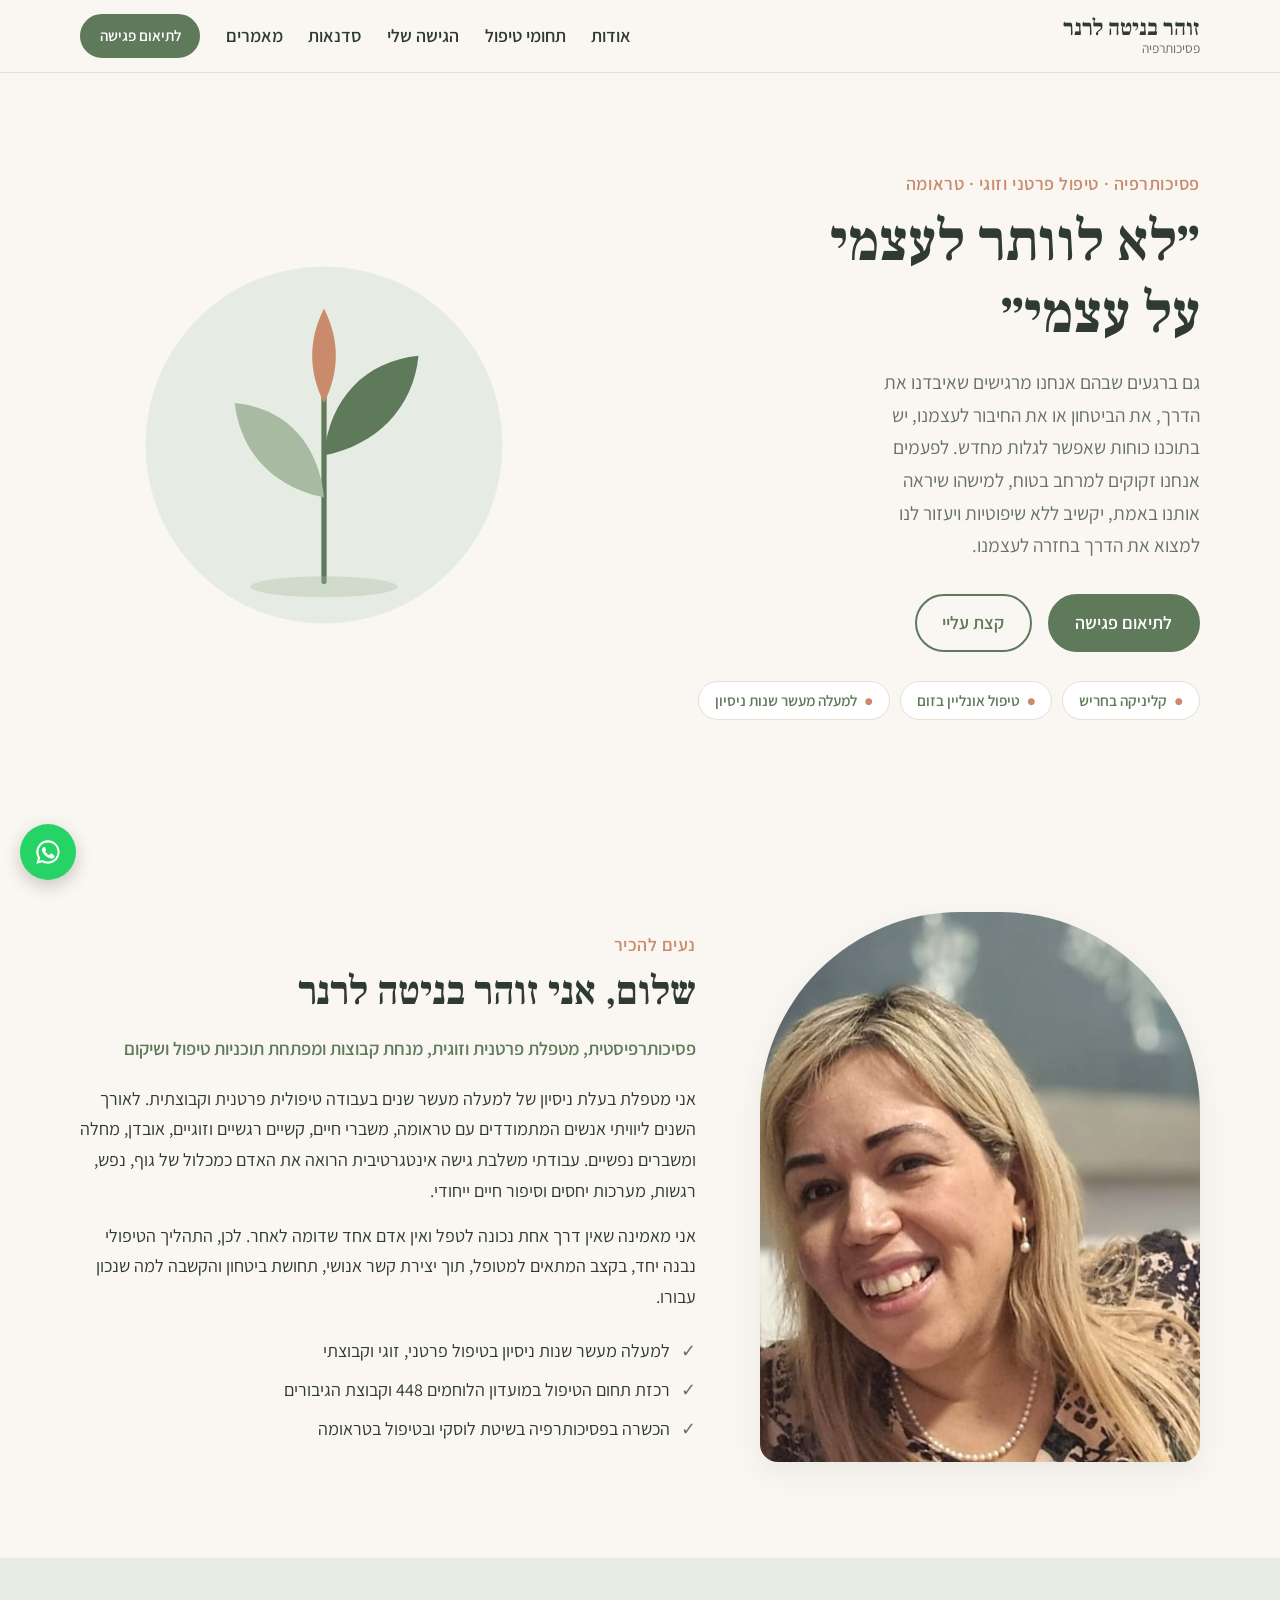
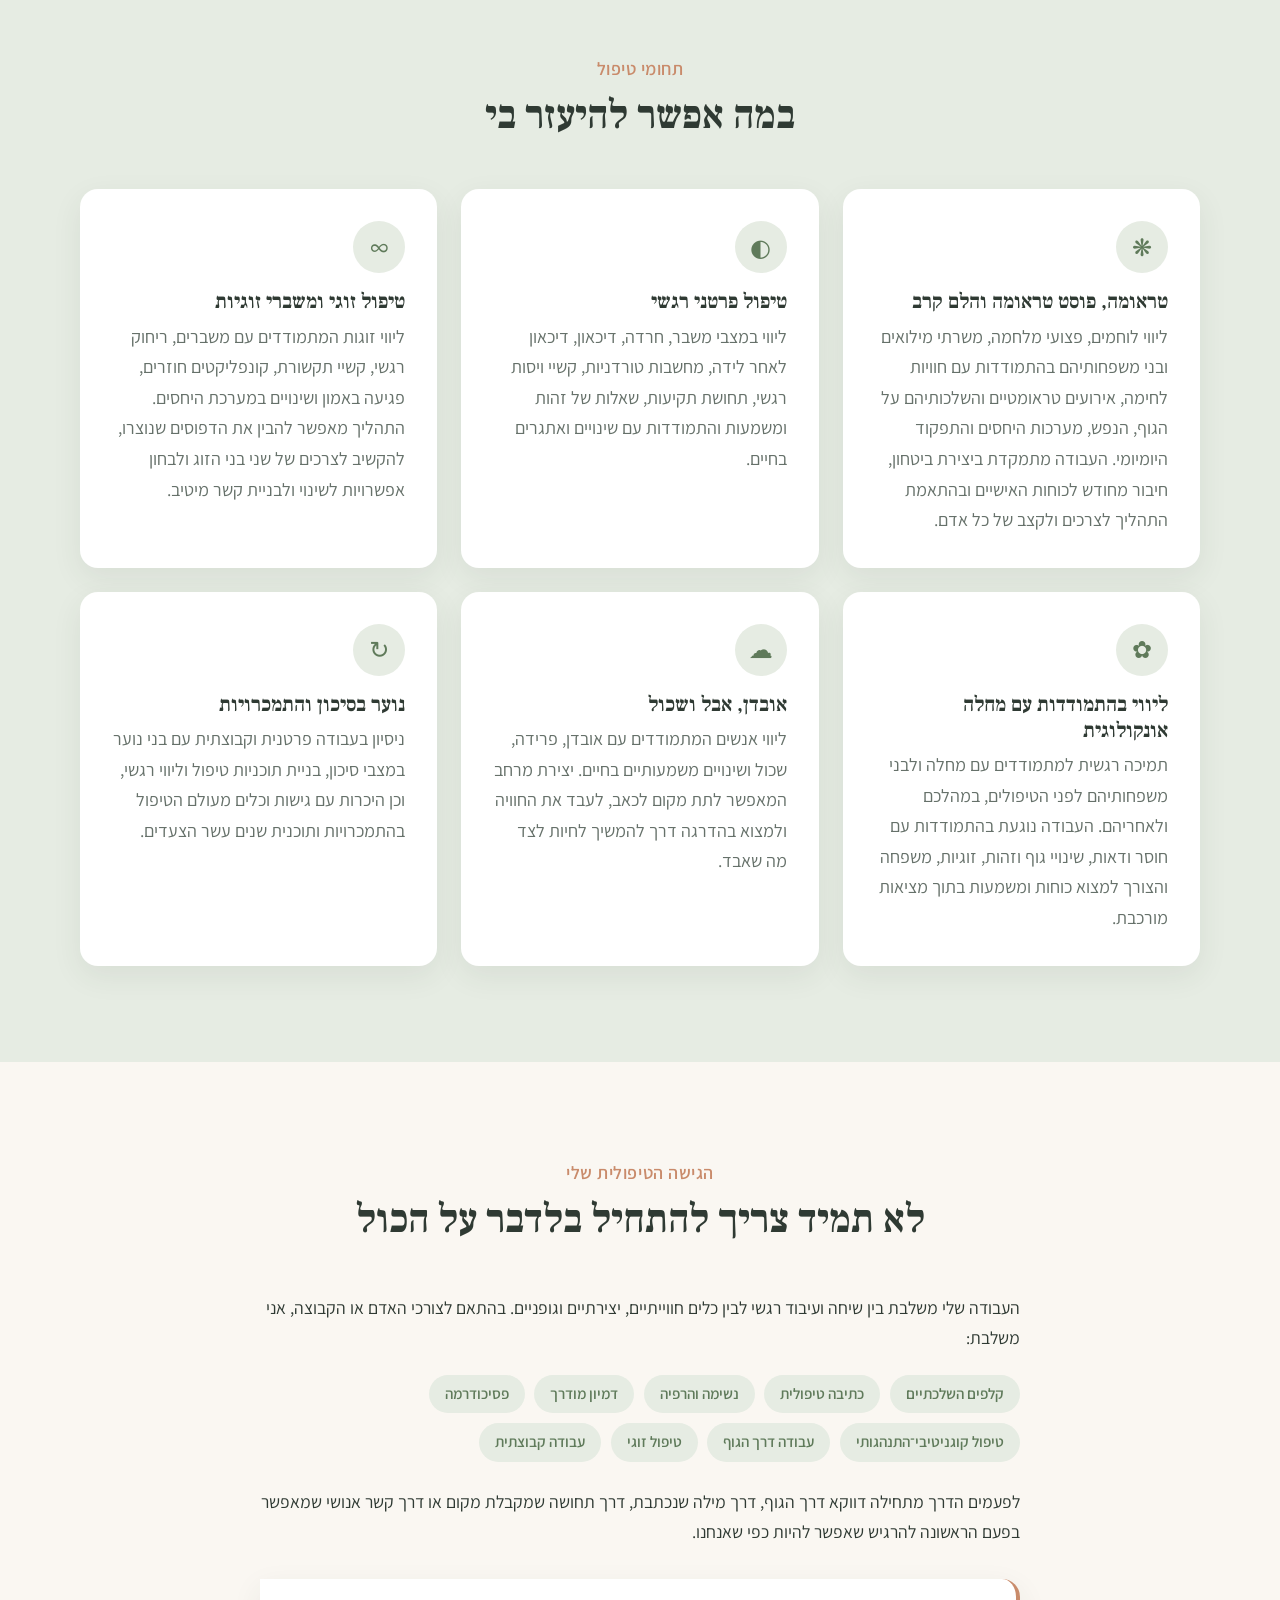
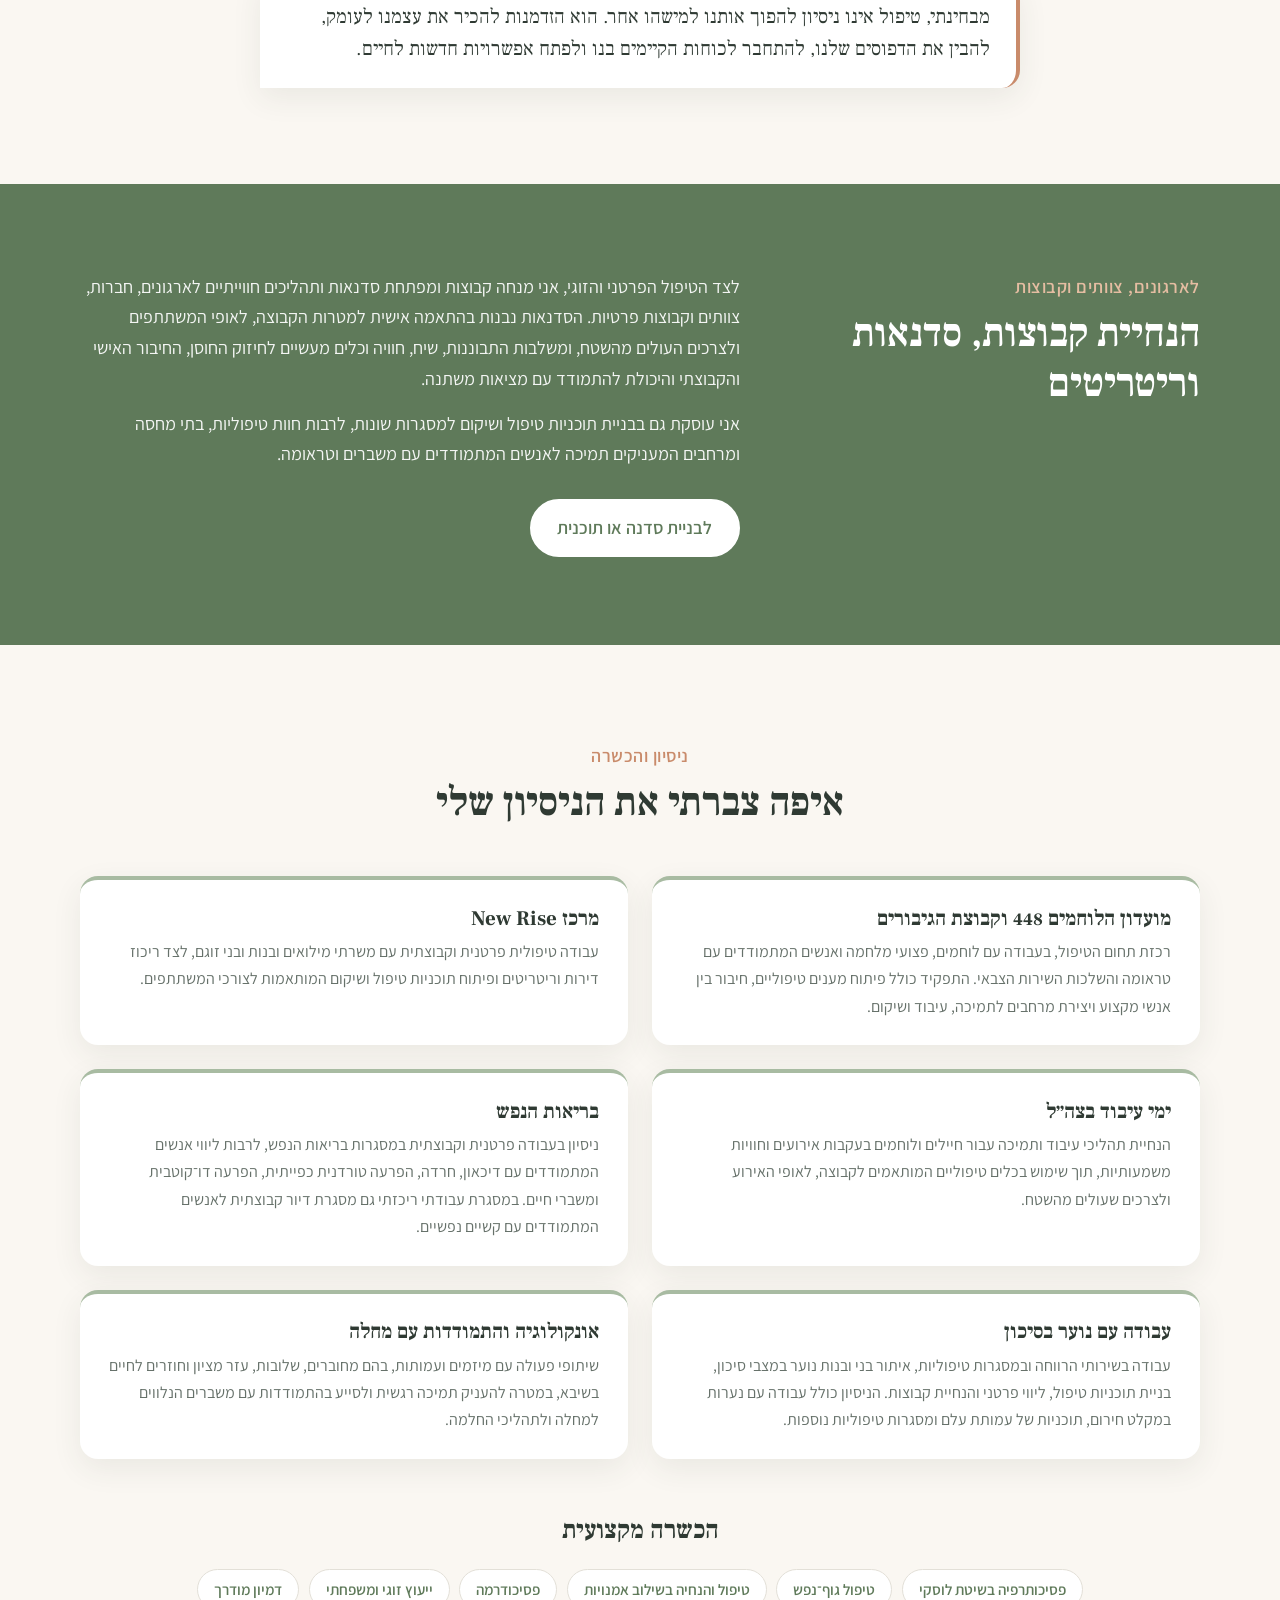
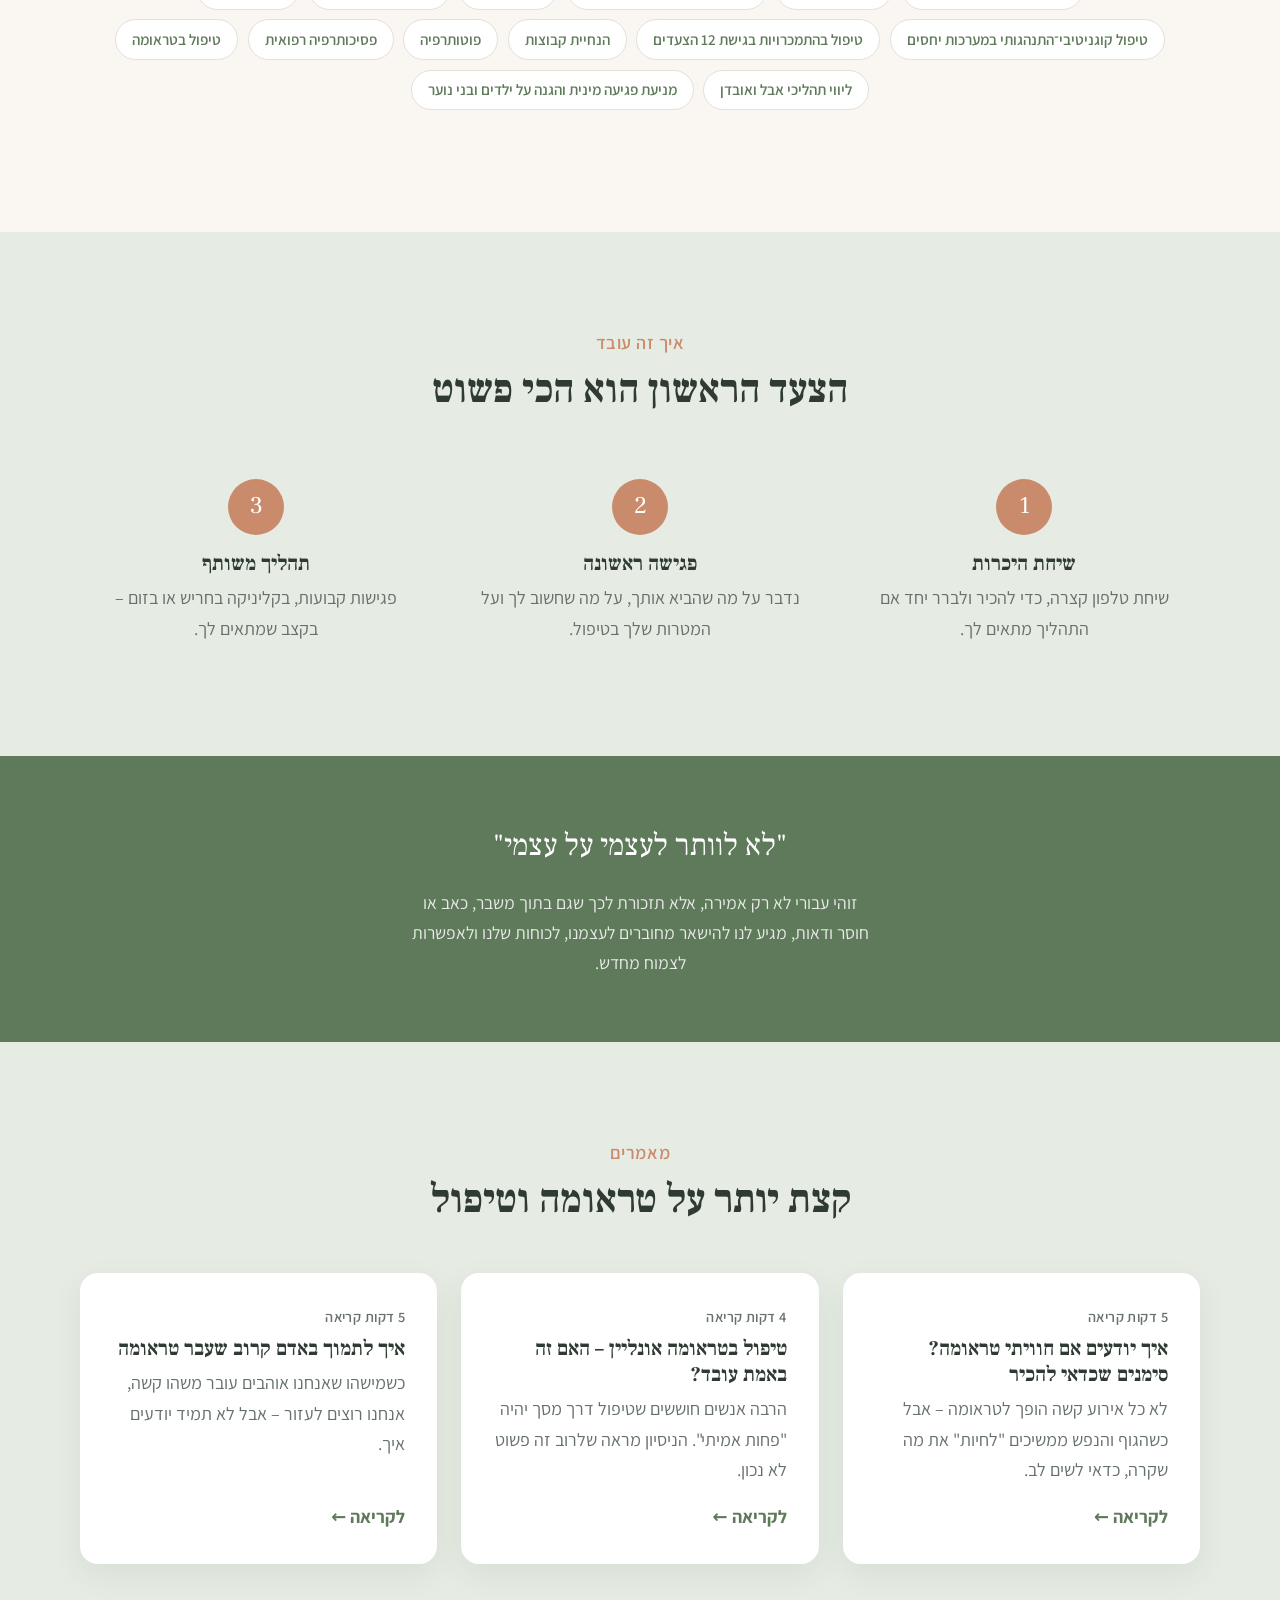
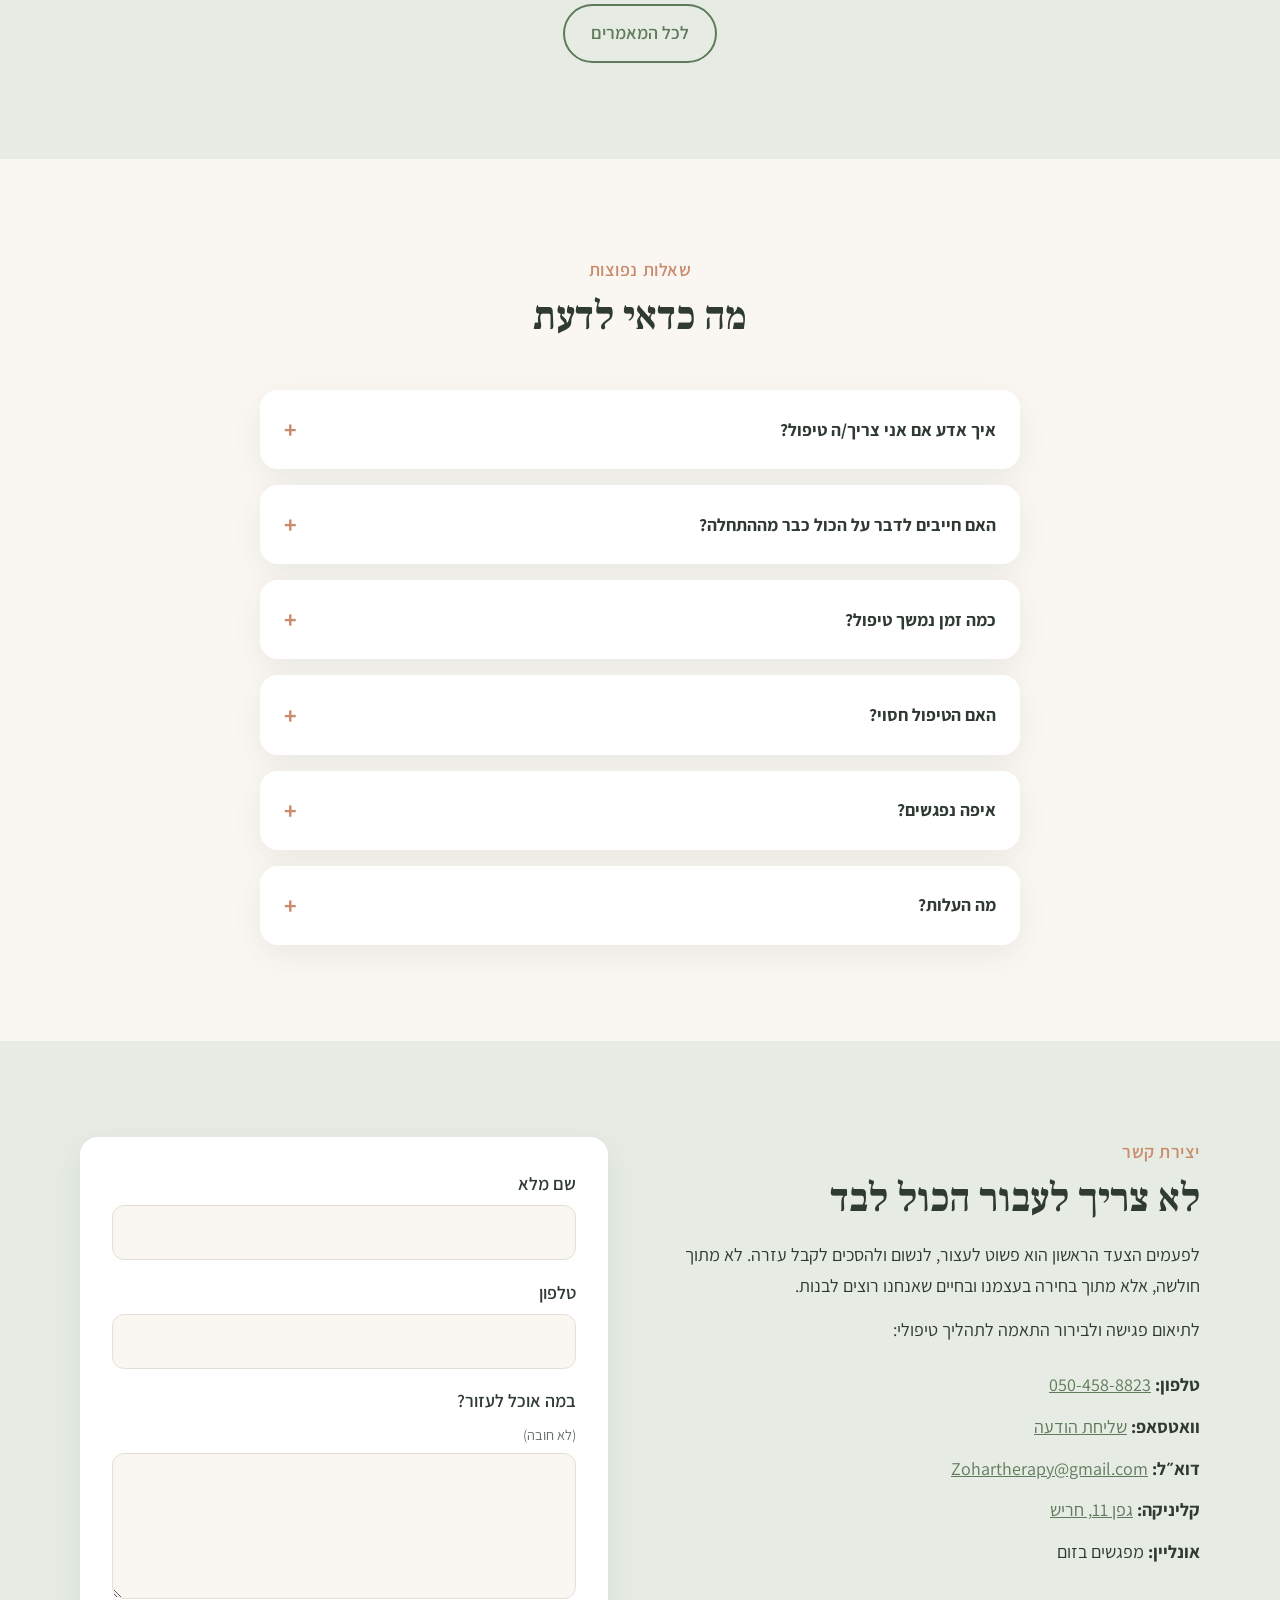
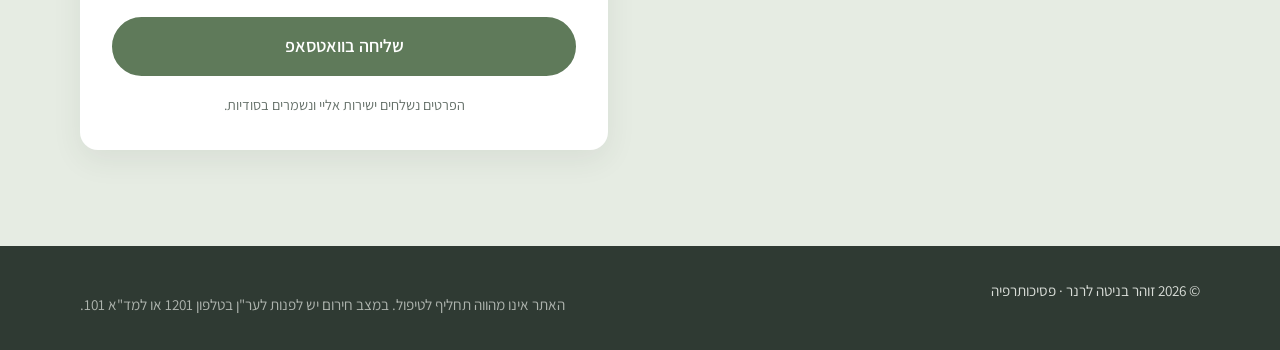
==== commit 0d8a4801: "Remove Kiryat Ono; Harish is the only clinic location Co-Authored-By: Claude Opus 5.5 <noreply@anthr" ====
--- a/website/index.html
+++ b/website/index.html
@@ -4,8 +4,8 @@
   <meta charset="utf-8">
   <meta name="viewport" content="width=device-width, initial-scale=1">
   <meta name="google-site-verification" content="aKYQiSK-PJi5CldQoFl4skRir8Lpz02ouEkx5chfhKg" />
-  <title>זוהר בניטה לרנר | פסיכותרפיה וטיפול בטראומה – קריית אונו, חריש ואונליין</title>
-  <meta name="description" content="זוהר בניטה לרנר – פסיכותרפיסטית, מטפלת פרטנית וזוגית ומנחת קבוצות. טיפול בטראומה, פוסט טראומה והלם קרב, משברים, זוגיות, אובדן והתמודדות עם מחלה. קליניקות בקריית אונו ובחריש ובזום. 050-458-8823">
+  <title>זוהר בניטה לרנר | פסיכותרפיה וטיפול בטראומה – חריש ואונליין</title>
+  <meta name="description" content="זוהר בניטה לרנר – פסיכותרפיסטית, מטפלת פרטנית וזוגית ומנחת קבוצות. טיפול בטראומה, פוסט טראומה והלם קרב, משברים, זוגיות, אובדן והתמודדות עם מחלה. קליניקה בחריש וטיפול בזום מכל הארץ. 050-458-8823">
   <link rel="preconnect" href="https://fonts.googleapis.com">
   <link rel="preconnect" href="https://fonts.gstatic.com" crossorigin>
   <link href="https://fonts.googleapis.com/css2?family=Assistant:wght@300;400;600;700&family=Frank+Ruhl+Libre:wght@500;700&display=swap" rel="stylesheet">
@@ -15,8 +15,8 @@
   <meta property="og:type" content="website">
   <meta property="og:locale" content="he_IL">
   <meta property="og:site_name" content="זוהר בניטה לרנר – פסיכותרפיה">
-  <meta property="og:title" content="זוהר בניטה לרנר | פסיכותרפיה וטיפול בטראומה – קריית אונו, חריש ואונליין">
-  <meta property="og:description" content="זוהר בניטה לרנר – פסיכותרפיסטית, מטפלת פרטנית וזוגית ומנחת קבוצות. טיפול בטראומה, פוסט טראומה והלם קרב, משברים, זוגיות, אובדן והתמודדות עם מחלה. קליניקות בקריית אונו ובחריש ובזום. 050-458-8823">
+  <meta property="og:title" content="זוהר בניטה לרנר | פסיכותרפיה וטיפול בטראומה – חריש ואונליין">
+  <meta property="og:description" content="זוהר בניטה לרנר – פסיכותרפיסטית, מטפלת פרטנית וזוגית ומנחת קבוצות. טיפול בטראומה, פוסט טראומה והלם קרב, משברים, זוגיות, אובדן והתמודדות עם מחלה. קליניקה בחריש וטיפול בזום מכל הארץ. 050-458-8823">
   <meta property="og:url" content="https://zohar-therapy.netlify.app/">
   <meta property="og:image" content="https://zohar-therapy.netlify.app/images/og-image.jpg">
   <meta property="og:image:width" content="1200">
@@ -33,24 +33,13 @@
   "telephone": "+972-50-458-8823",
   "email": "Zohartherapy@gmail.com",
   "priceRange": "₪350",
-  "address": [
-    {
-      "@type": "PostalAddress",
-      "streetAddress": "גפן 11",
-      "addressLocality": "חריש",
-      "addressCountry": "IL"
-    },
-    {
-      "@type": "PostalAddress",
-      "addressLocality": "קריית אונו",
-      "addressCountry": "IL"
-    }
-  ],
+  "address": {
+    "@type": "PostalAddress",
+    "streetAddress": "גפן 11",
+    "addressLocality": "חריש",
+    "addressCountry": "IL"
+  },
   "areaServed": [
-    {
-      "@type": "City",
-      "name": "קריית אונו"
-    },
     {
       "@type": "City",
       "name": "חריש"
@@ -122,7 +111,7 @@
             <a href="#about" class="btn btn-ghost">קצת עליי</a>
           </div>
           <ul class="hero-badges">
-            <li>קריית אונו וחריש</li>
+            <li>קליניקה בחריש</li>
             <li>טיפול אונליין בזום</li>
             <li>למעלה מעשר שנות ניסיון</li>
           </ul>
@@ -318,7 +307,7 @@
           <li>
             <span class="step-num">3</span>
             <h3>תהליך משותף</h3>
-            <p>פגישות קבועות, בקליניקה בקריית אונו או בחריש, או בזום – בקצב שמתאים לך.</p>
+            <p>פגישות קבועות, בקליניקה בחריש או בזום – בקצב שמתאים לך.</p>
           </li>
         </ol>
       </div>
@@ -391,7 +380,7 @@
           </details>
           <details>
             <summary>איפה נפגשים?</summary>
-            <p>בקליניקות פרטיות במרכז קריית אונו ובחריש, או במפגשים מקוונים בזום – מכל מקום בארץ.</p>
+            <p>בקליניקה בחריש (גפן 11), או במפגשים מקוונים בזום – מכל מקום בארץ.</p>
           </details>
           <details>
             <summary>מה העלות?</summary>
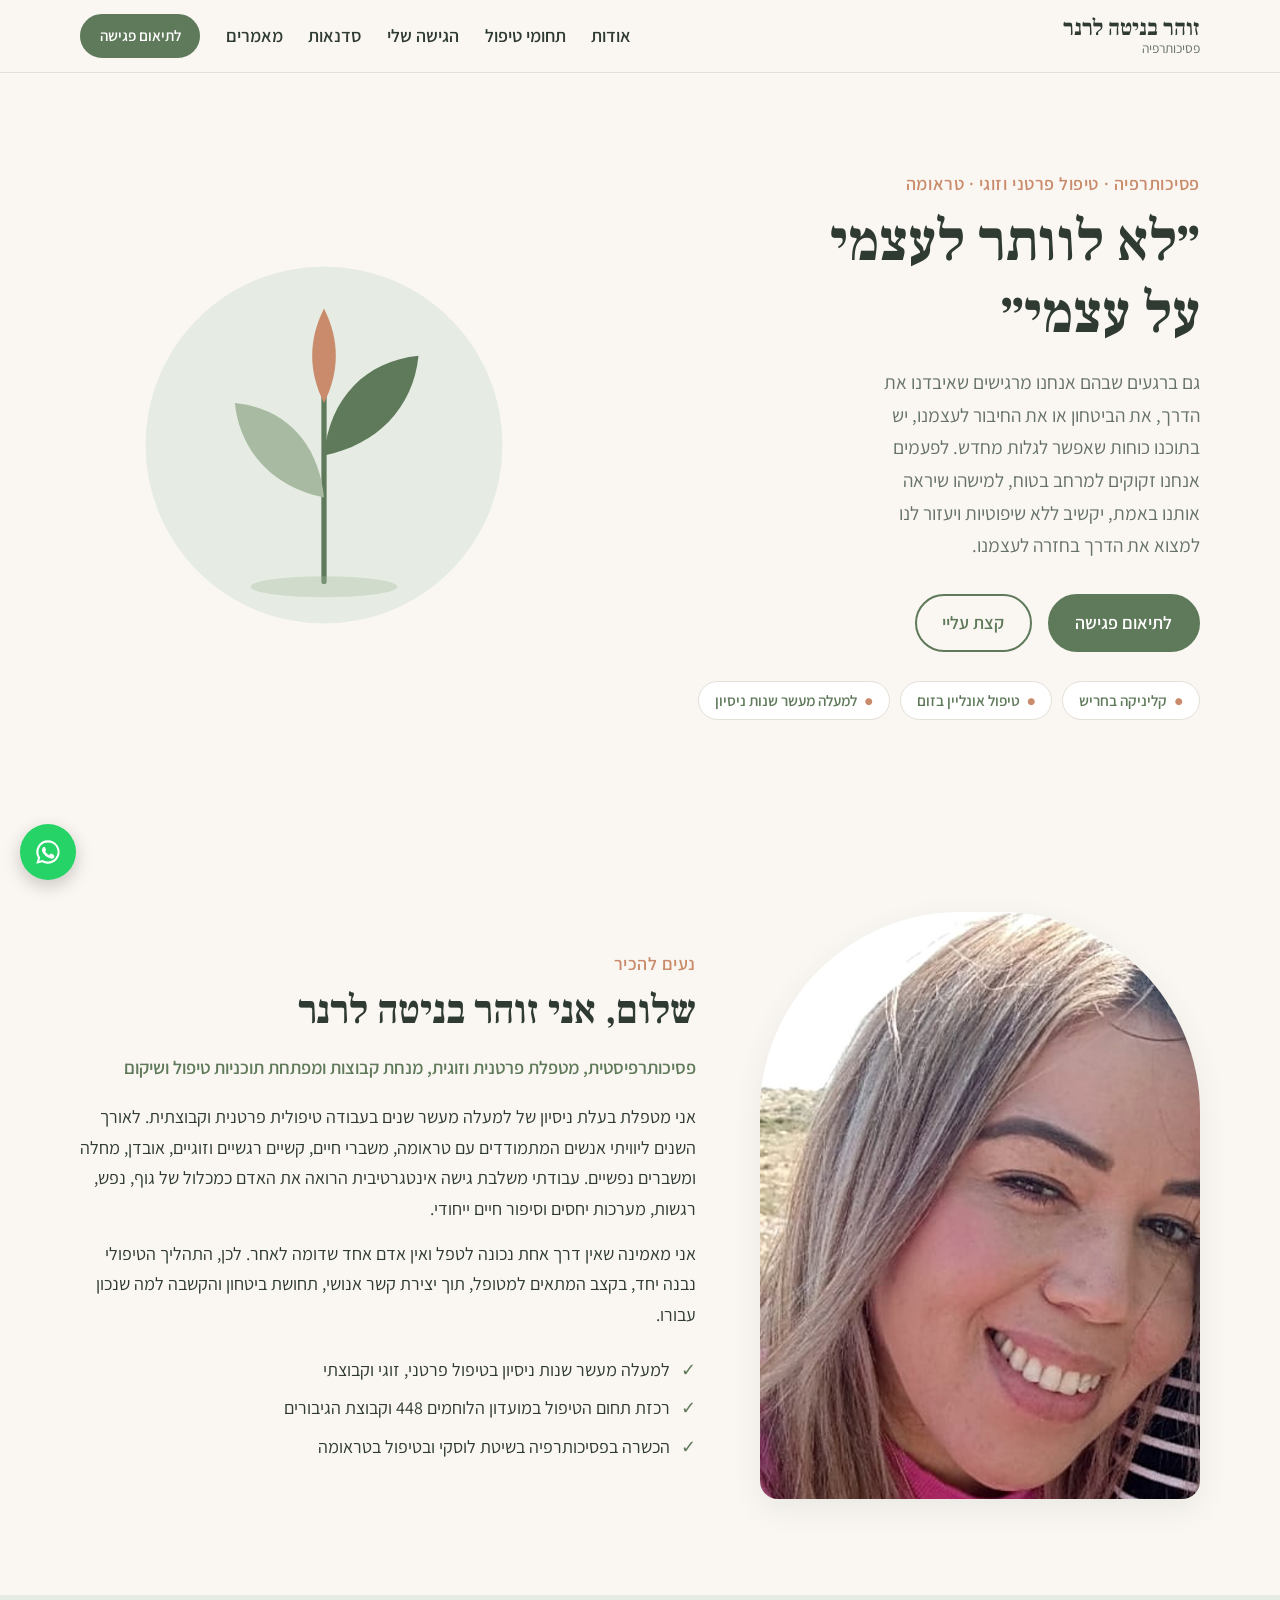
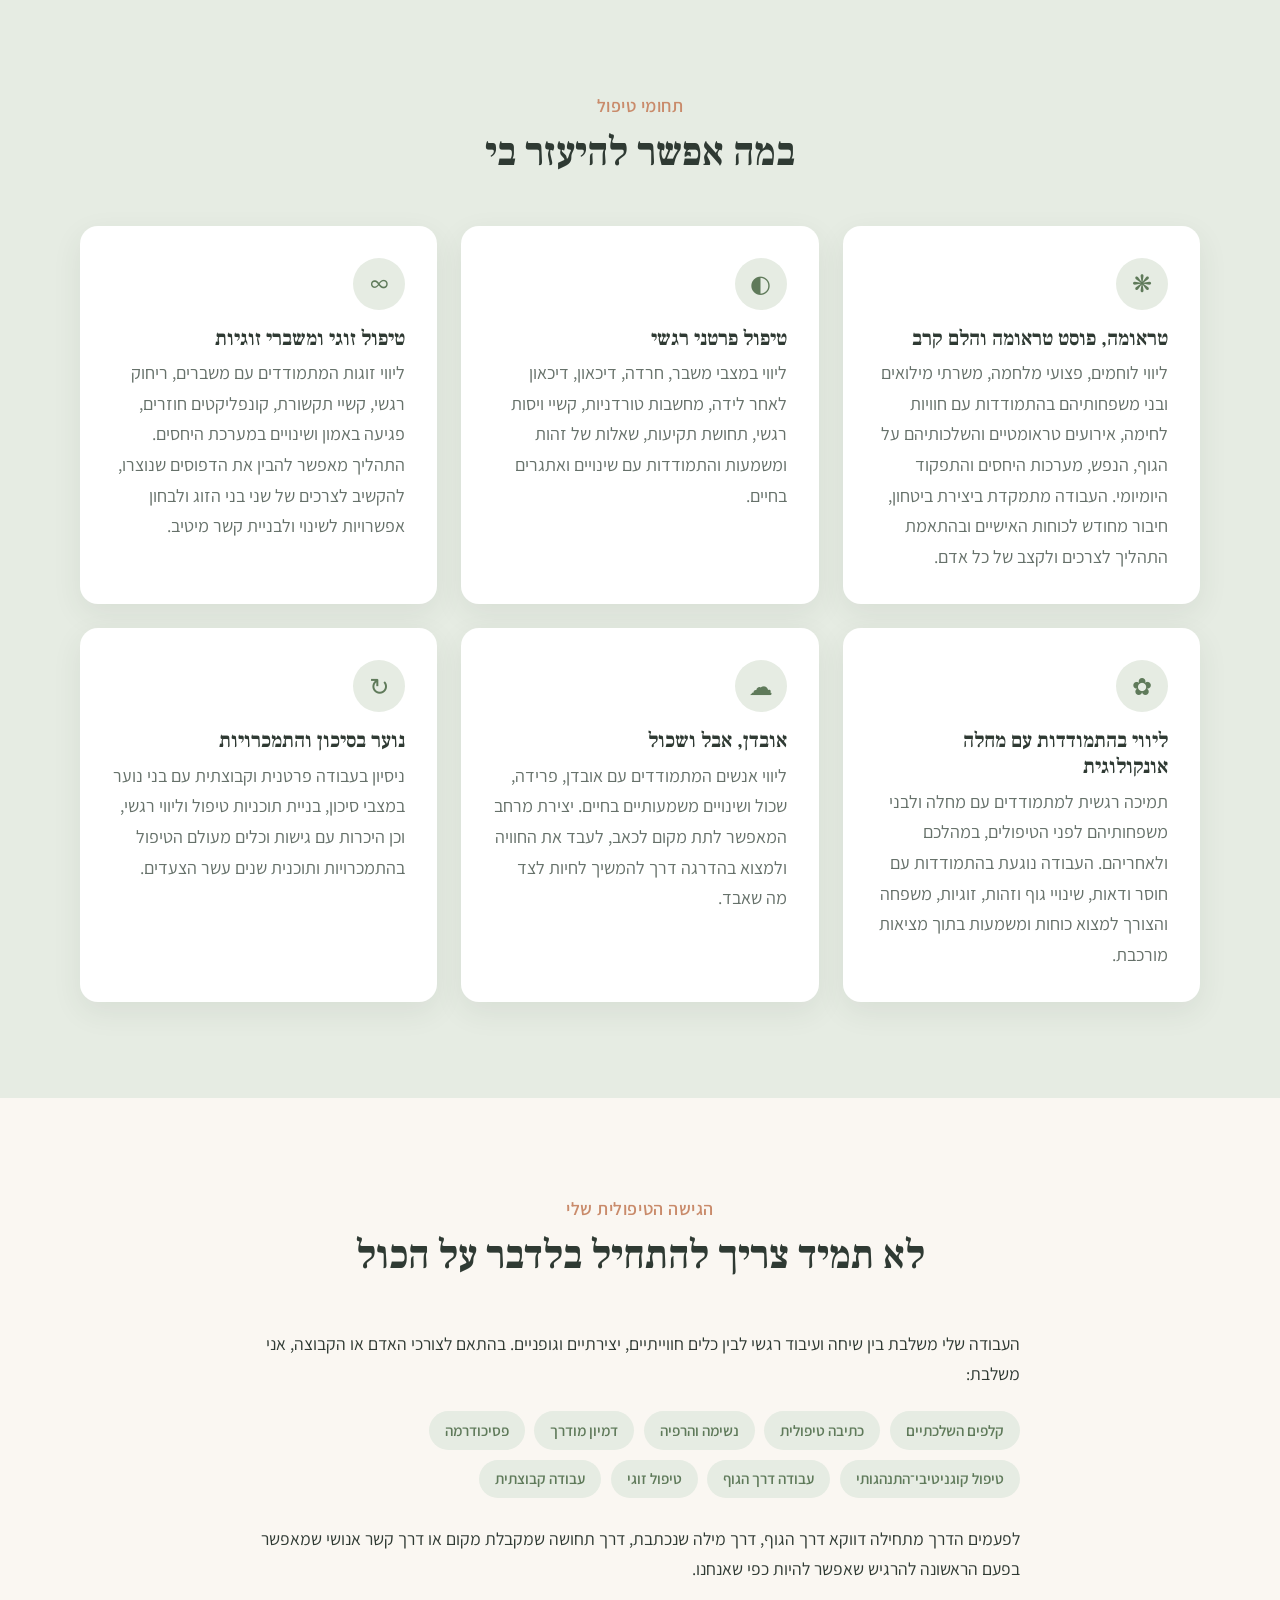
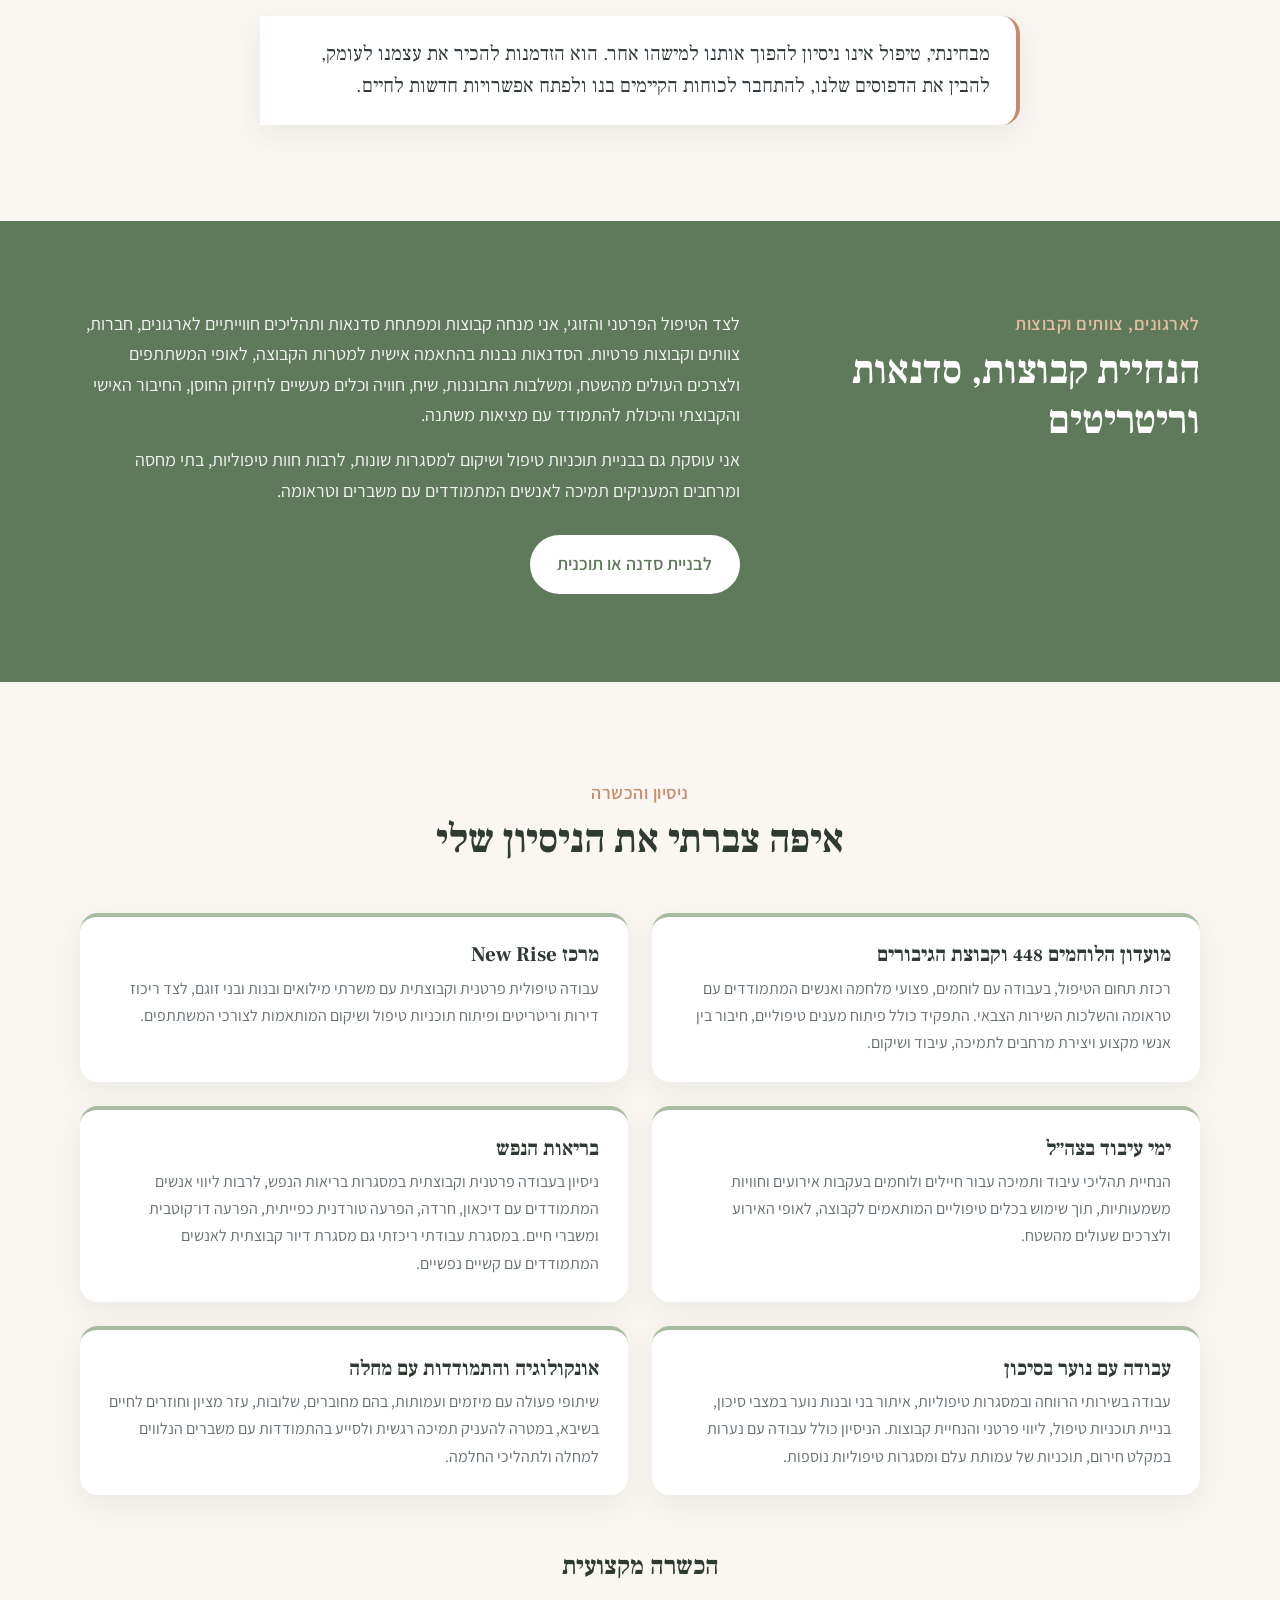
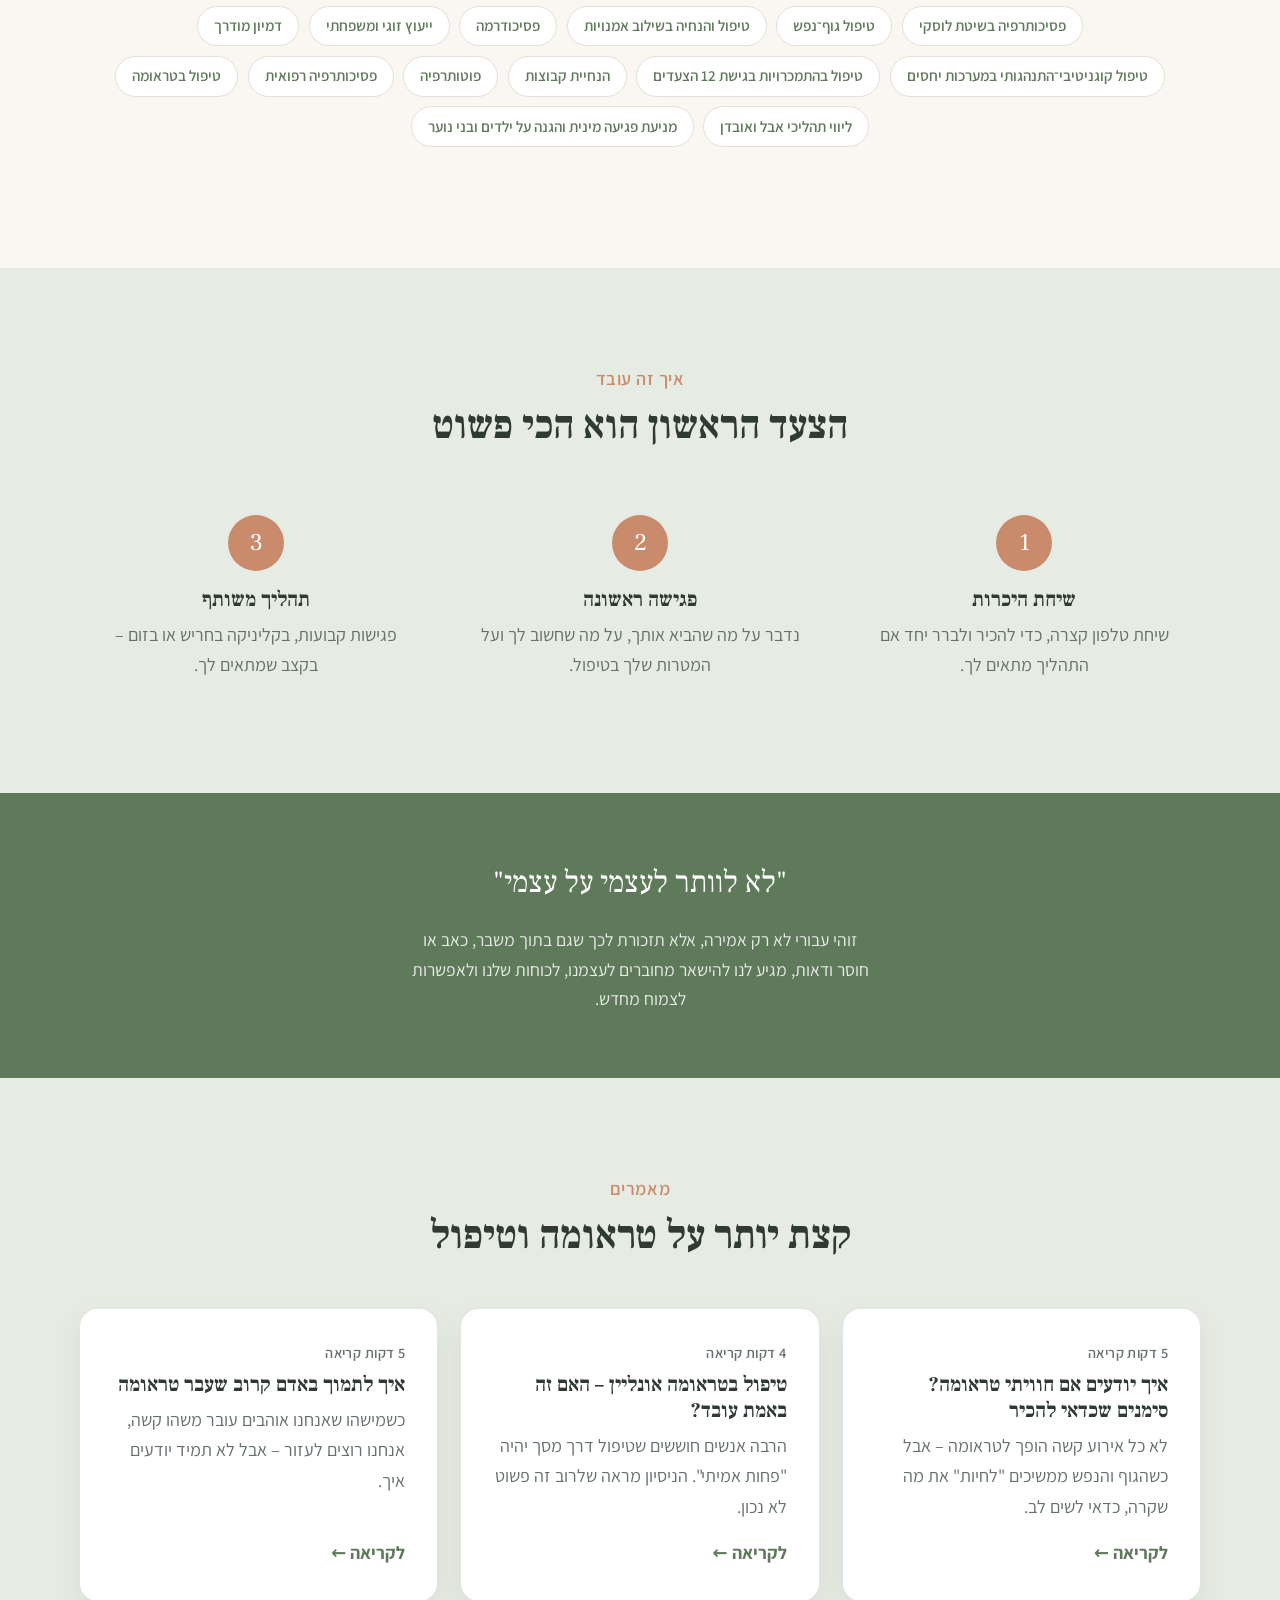
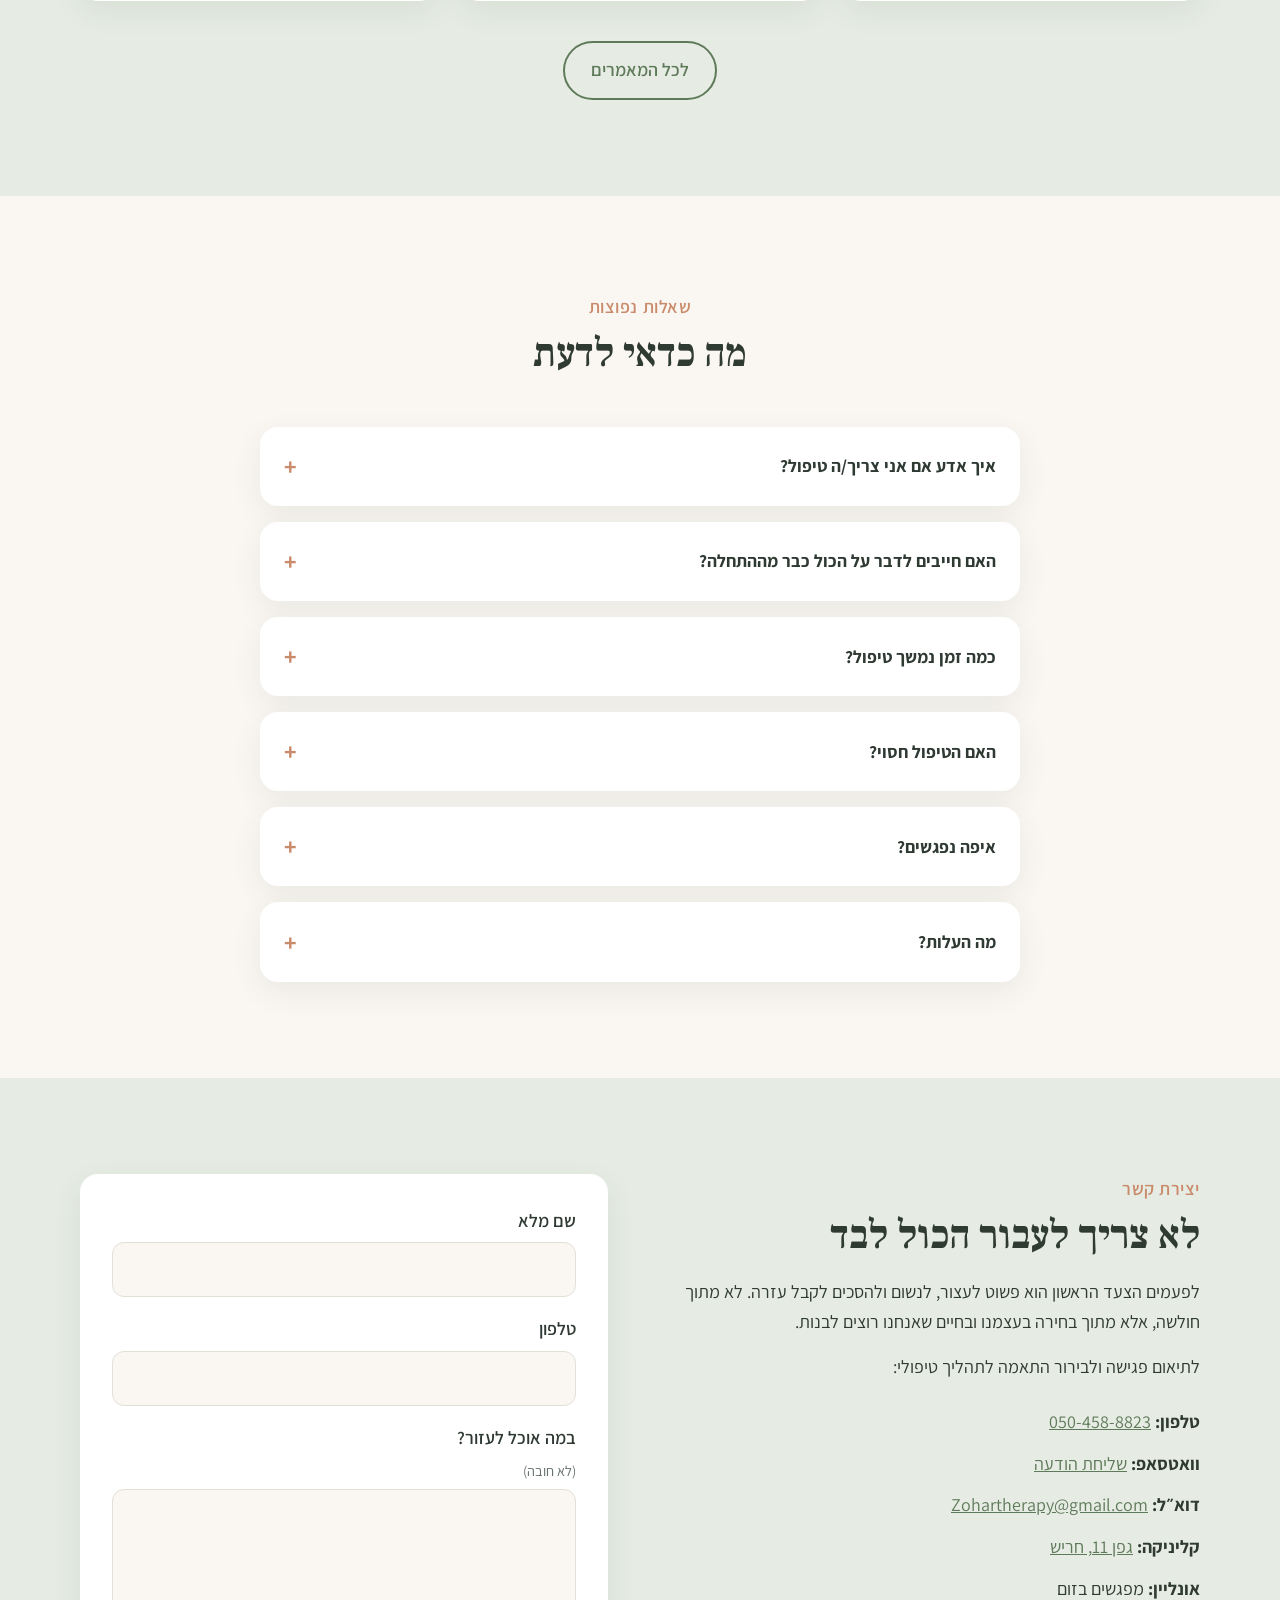
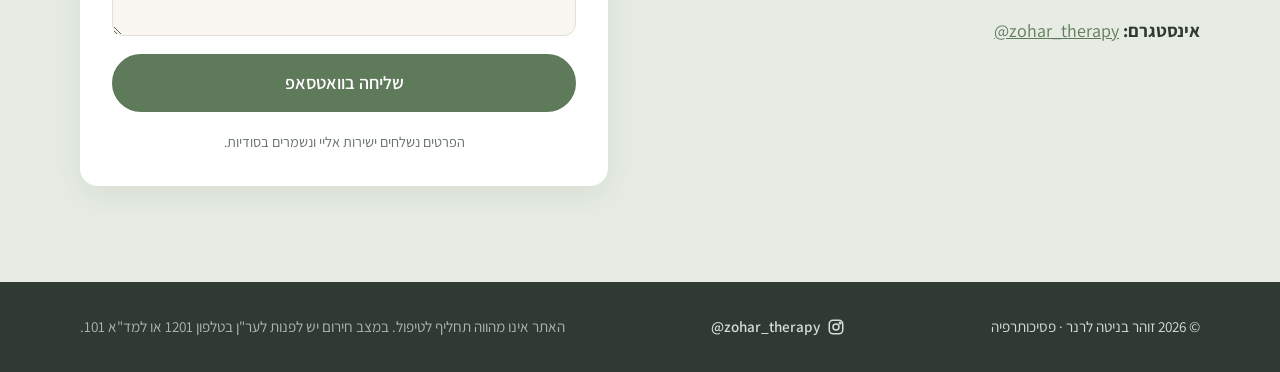
==== commit e5e9ac6c: "Link Instagram profile from contact section, footer and structured data Co-Authored-By: Claude Opus " ====
--- a/website/index.html
+++ b/website/index.html
@@ -70,6 +70,9 @@
     "פסיכודרמה",
     "דמיון מודרך",
     "טיפול אונליין"
+  ],
+  "sameAs": [
+    "https://www.instagram.com/zohar_therapy/"
   ]
 }
   </script>
@@ -407,6 +410,7 @@
             <li><strong>דוא״ל:</strong> <a href="mailto:Zohartherapy@gmail.com">Zohartherapy@gmail.com</a></li>
             <li><strong>קליניקה:</strong> <a href="https://waze.com/ul?q=%D7%92%D7%A4%D7%9F%2011%20%D7%97%D7%A8%D7%99%D7%A9&navigate=yes" target="_blank" rel="noopener">גפן 11, חריש</a></li>
             <li><strong>אונליין:</strong> מפגשים בזום</li>
+            <li><strong>אינסטגרם:</strong> <a href="https://www.instagram.com/zohar_therapy/" target="_blank" rel="noopener"><bdi dir="ltr">@zohar_therapy</bdi></a></li>
           </ul>
         </div>
         <form class="contact-form" id="contact-form">
@@ -430,6 +434,7 @@
   <footer class="site-footer">
     <div class="container footer-inner">
       <p>© <span id="year"></span> זוהר בניטה לרנר · פסיכותרפיה</p>
+      <a href="https://www.instagram.com/zohar_therapy/" class="footer-ig" target="_blank" rel="noopener"><svg viewBox="0 0 24 24" width="18" height="18" fill="none" stroke="currentColor" stroke-width="2" aria-hidden="true"><rect x="3" y="3" width="18" height="18" rx="5"/><circle cx="12" cy="12" r="4"/><circle cx="17.5" cy="6.5" r="1" fill="currentColor"/></svg> <bdi dir="ltr">@zohar_therapy</bdi></a>
       <p class="disclaimer">האתר אינו מהווה תחליף לטיפול. במצב חירום יש לפנות לער"ן בטלפון 1201 או למד"א 101.</p>
     </div>
   </footer>
--- a/website/styles.css
+++ b/website/styles.css
@@ -96,7 +96,7 @@
 /* אודות */
 .about { display: grid; grid-template-columns: 1fr 1.4fr; gap: 4rem; align-items: center; }
 .about-photo img, .photo-placeholder {
-  aspect-ratio: 4 / 5; width: 100%; object-fit: cover;
+  aspect-ratio: 3 / 4; width: 100%; object-fit: cover;
   border-radius: 200px 200px var(--radius) var(--radius);
   box-shadow: var(--shadow);
 }
@@ -284,3 +284,7 @@
 @media (max-width: 760px) {
   .groups, .experience { grid-template-columns: 1fr; gap: 1.5rem; }
 }
+
+/* אינסטגרם בתחתית */
+.footer-ig { color: #d9ddd8; text-decoration: none; display: inline-flex; align-items: center; gap: .4rem; font-weight: 600; }
+.footer-ig:hover { color: #fff; }
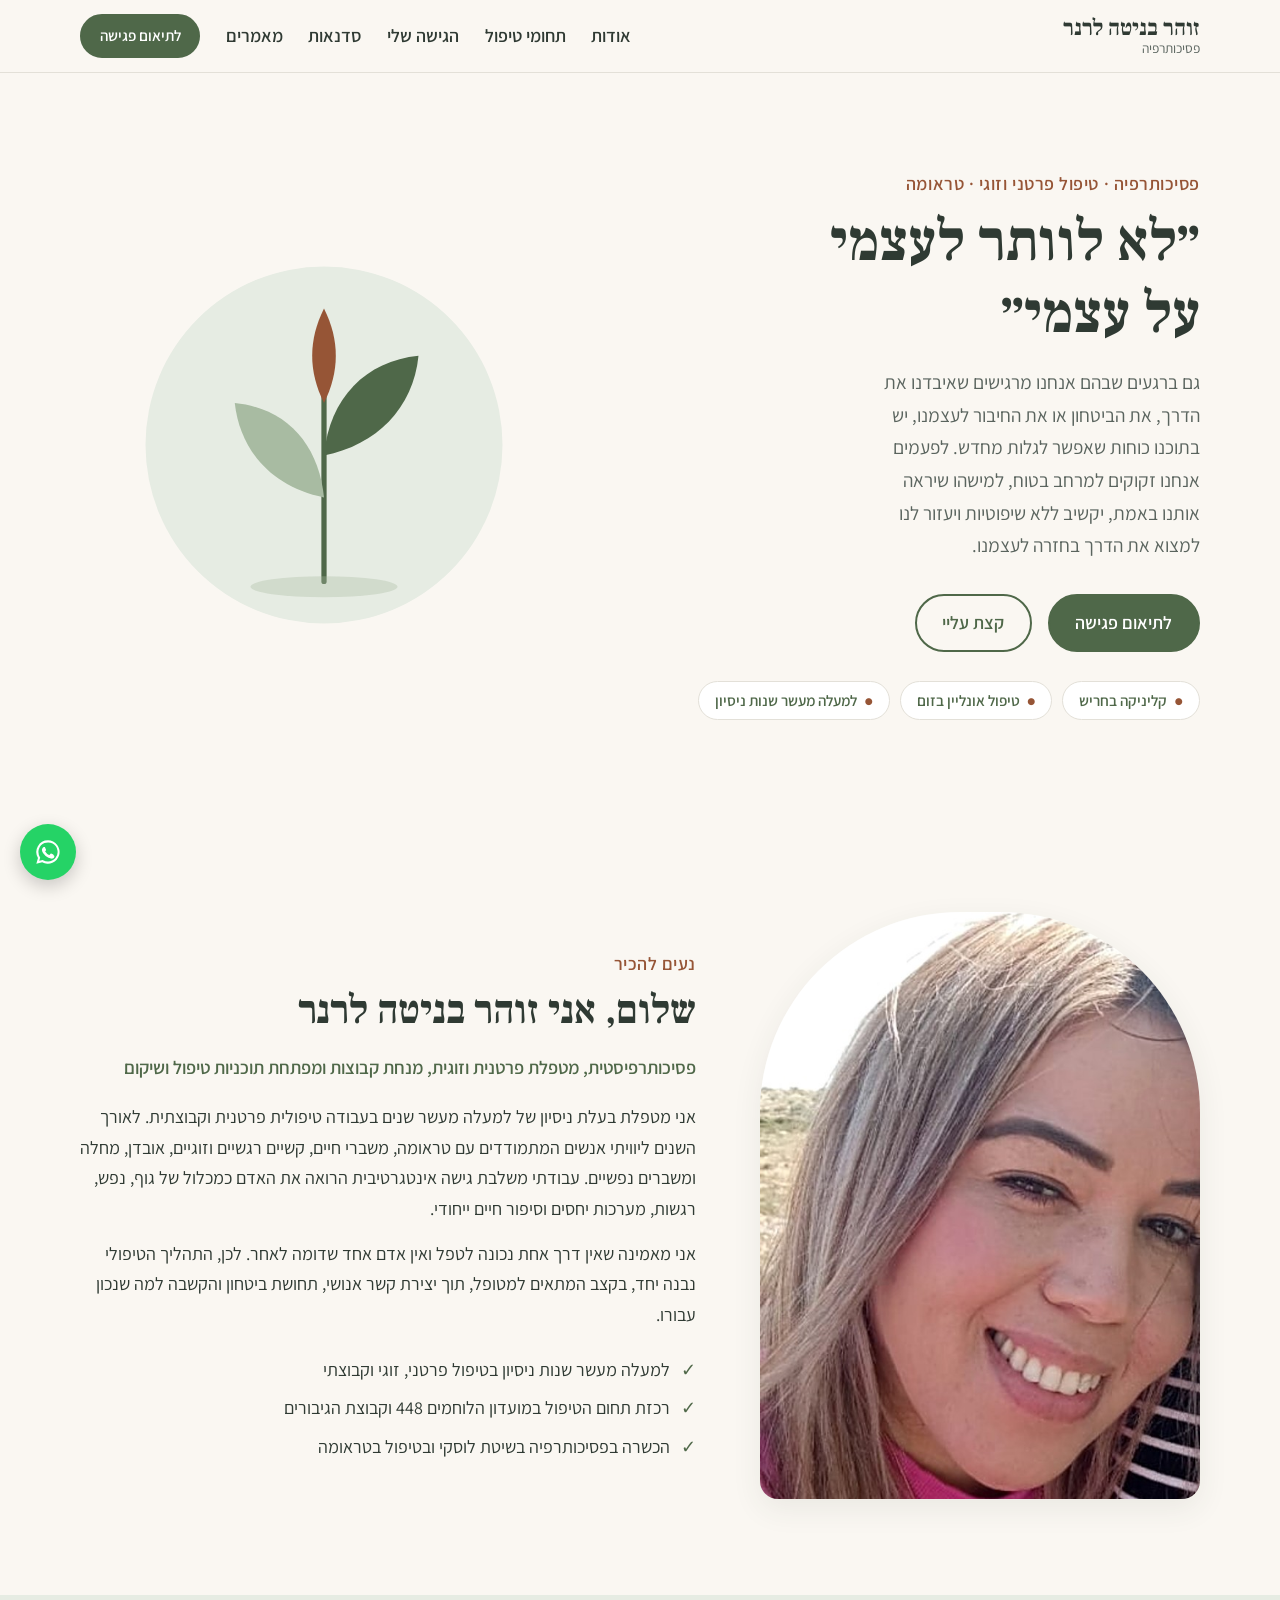
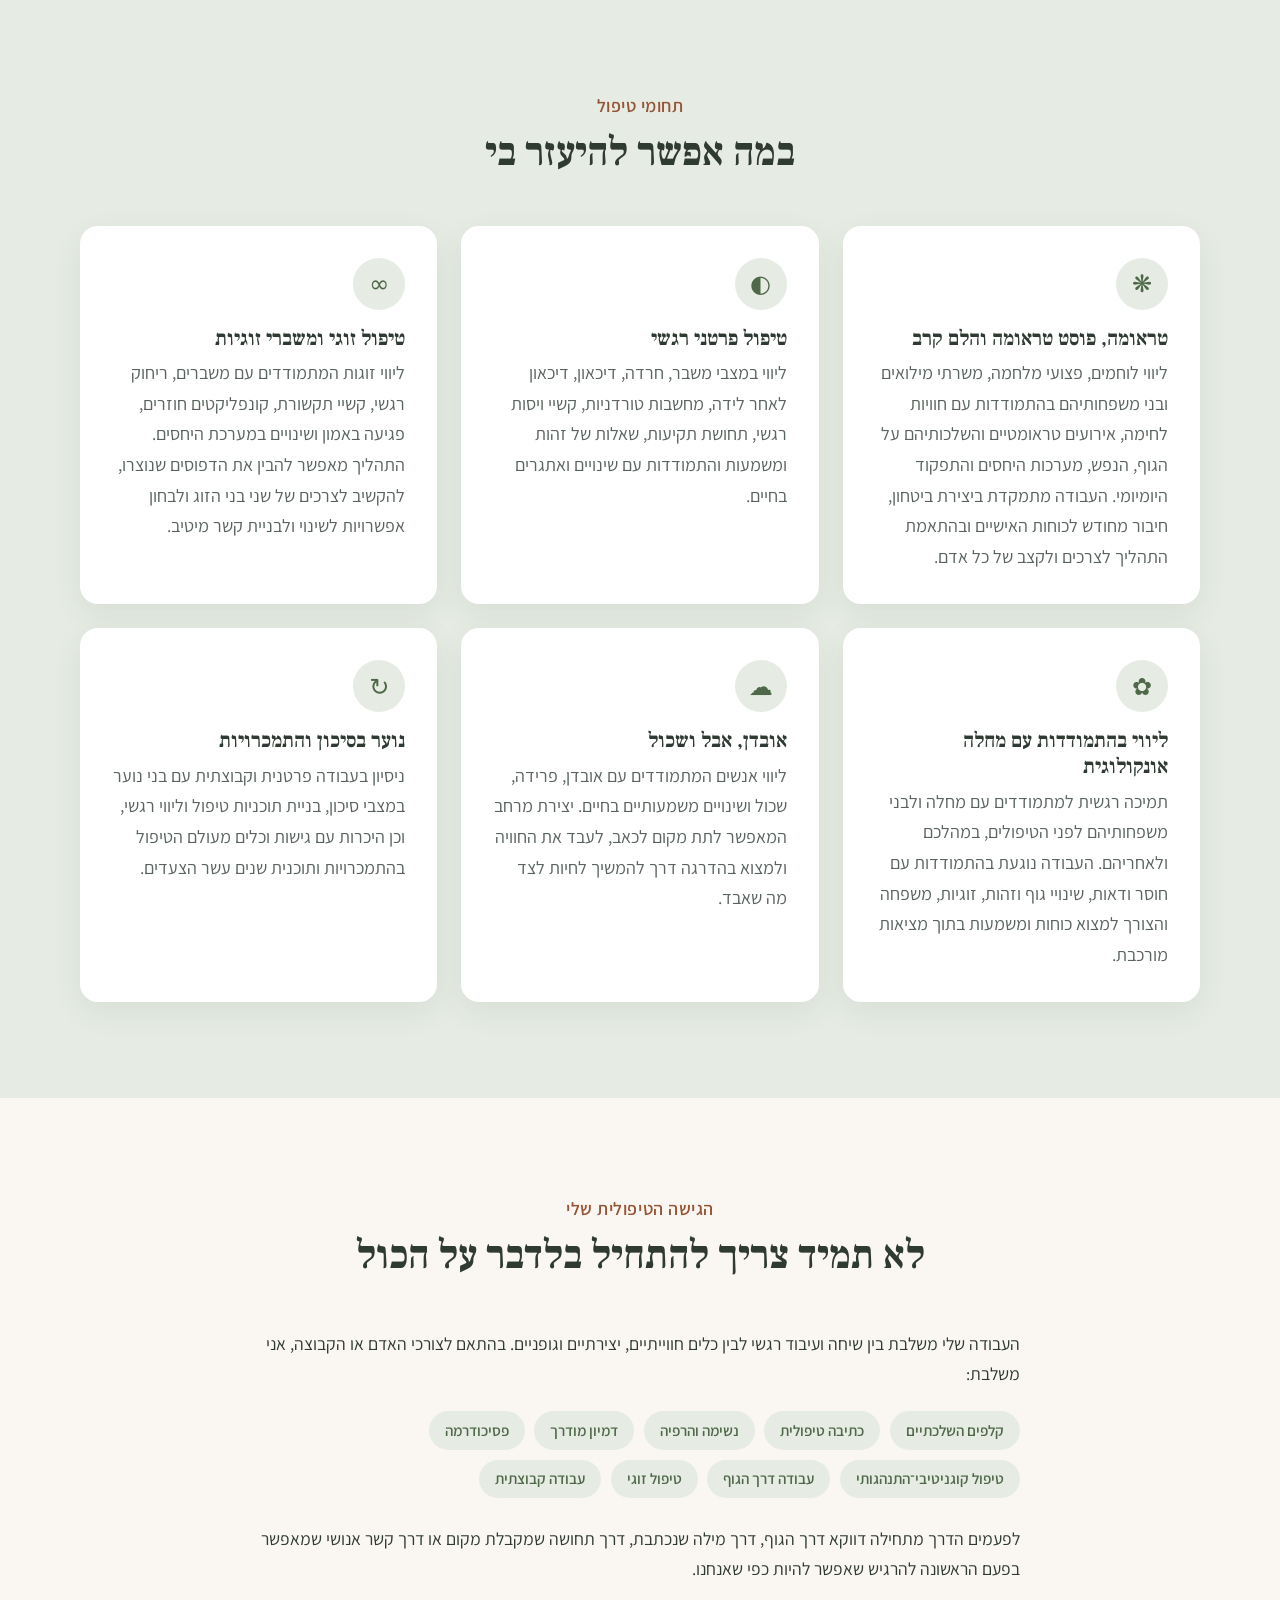
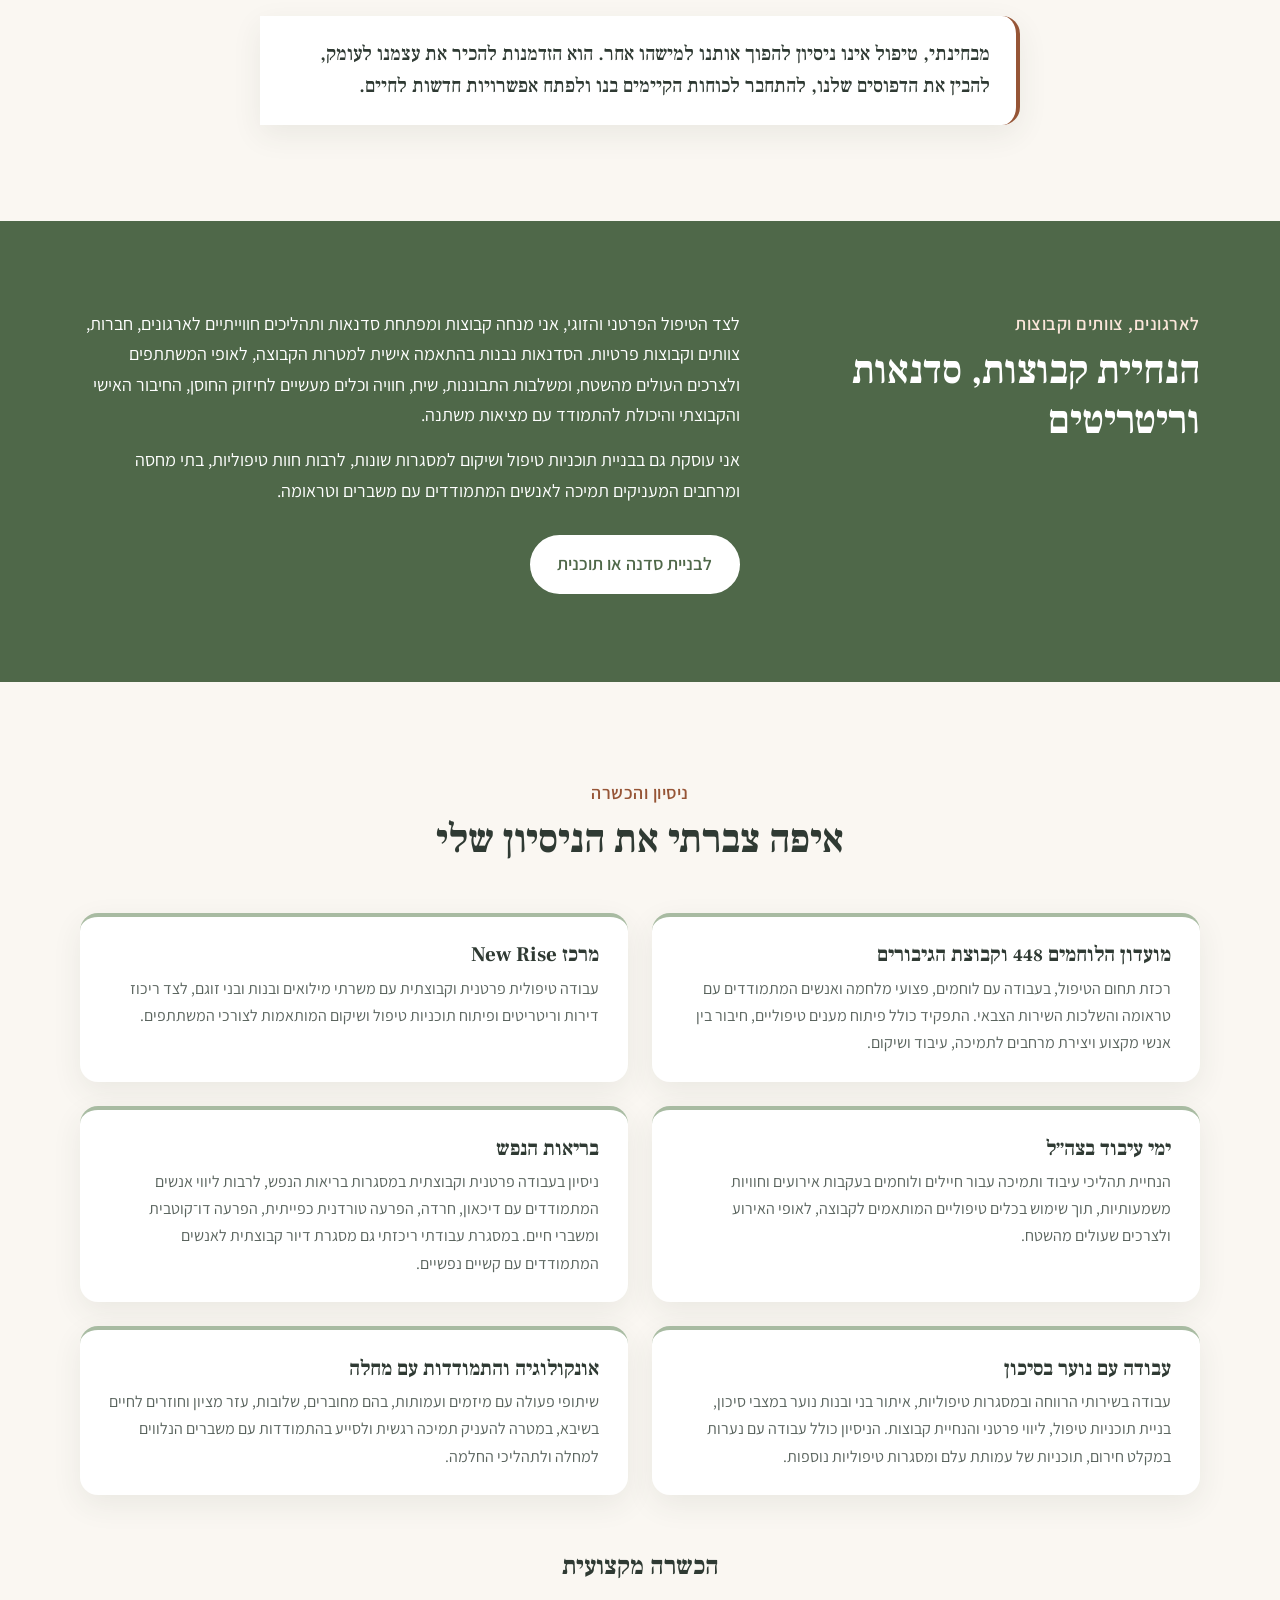
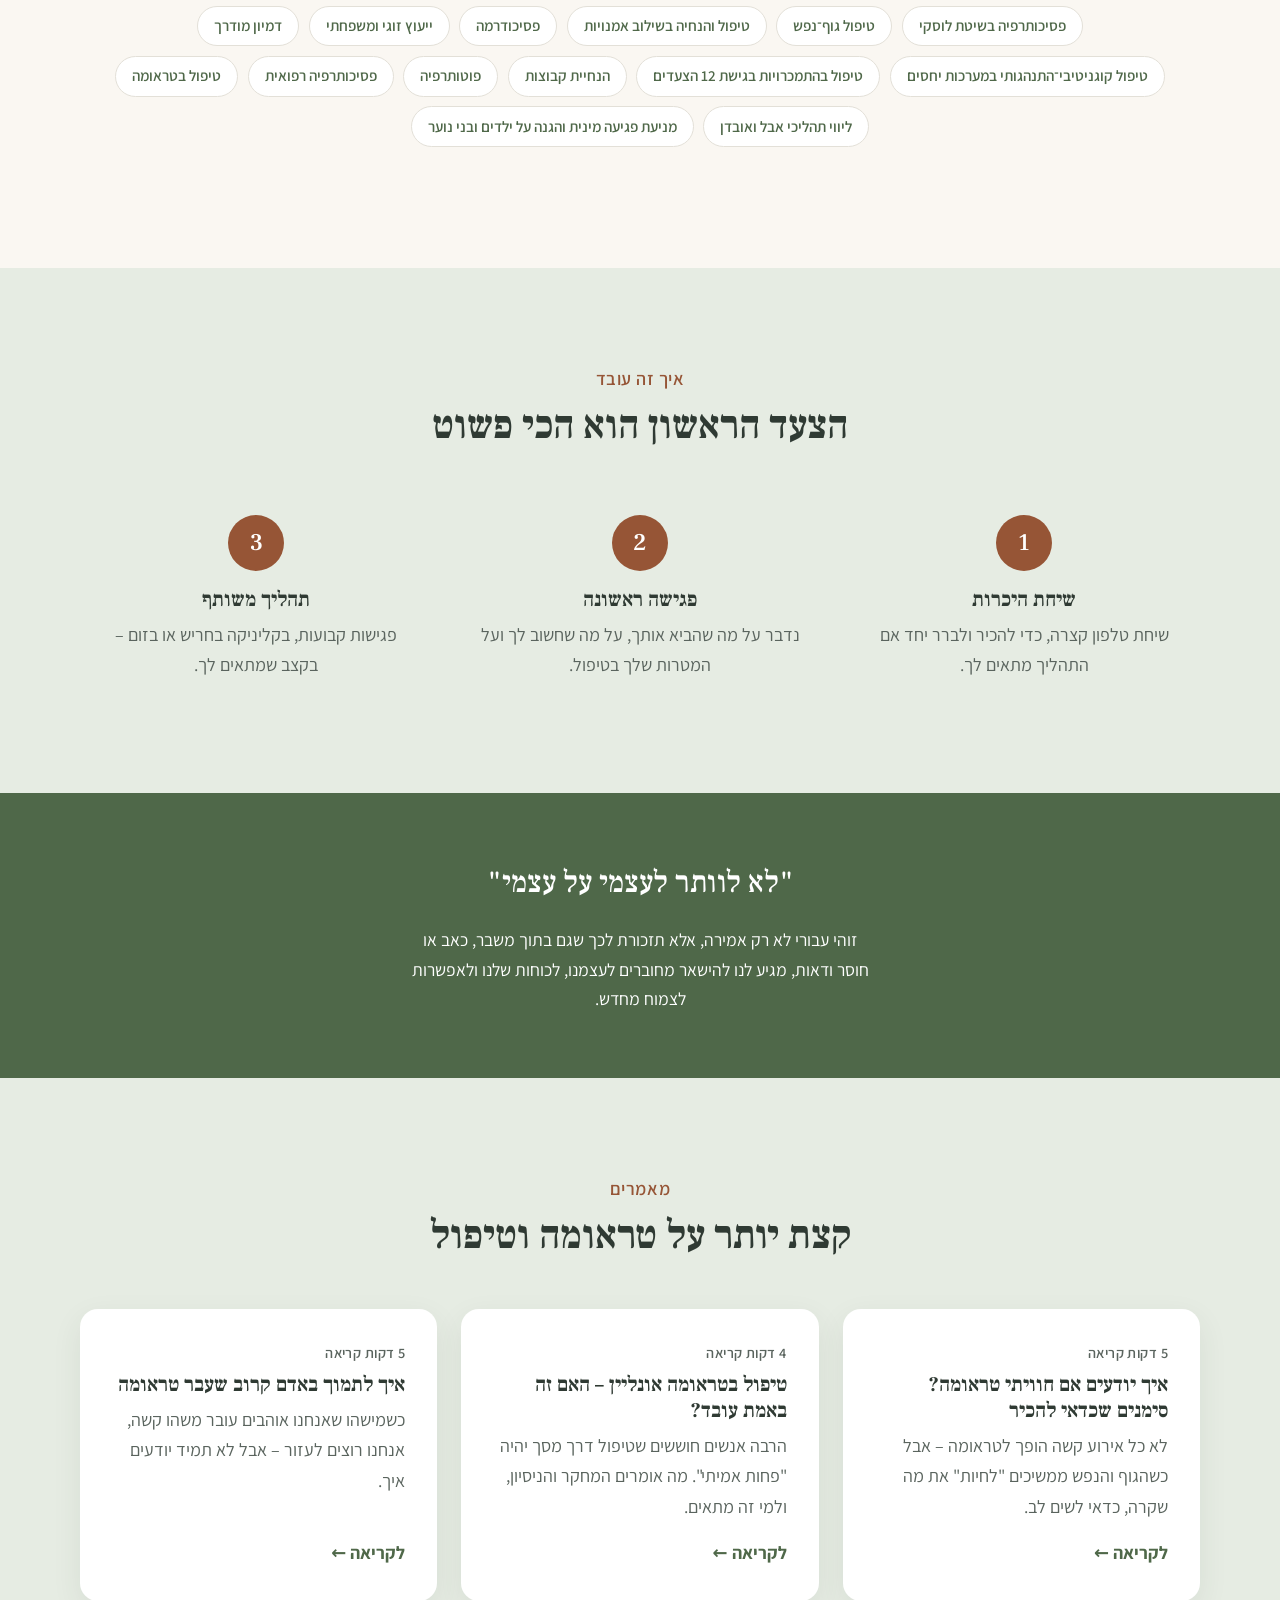
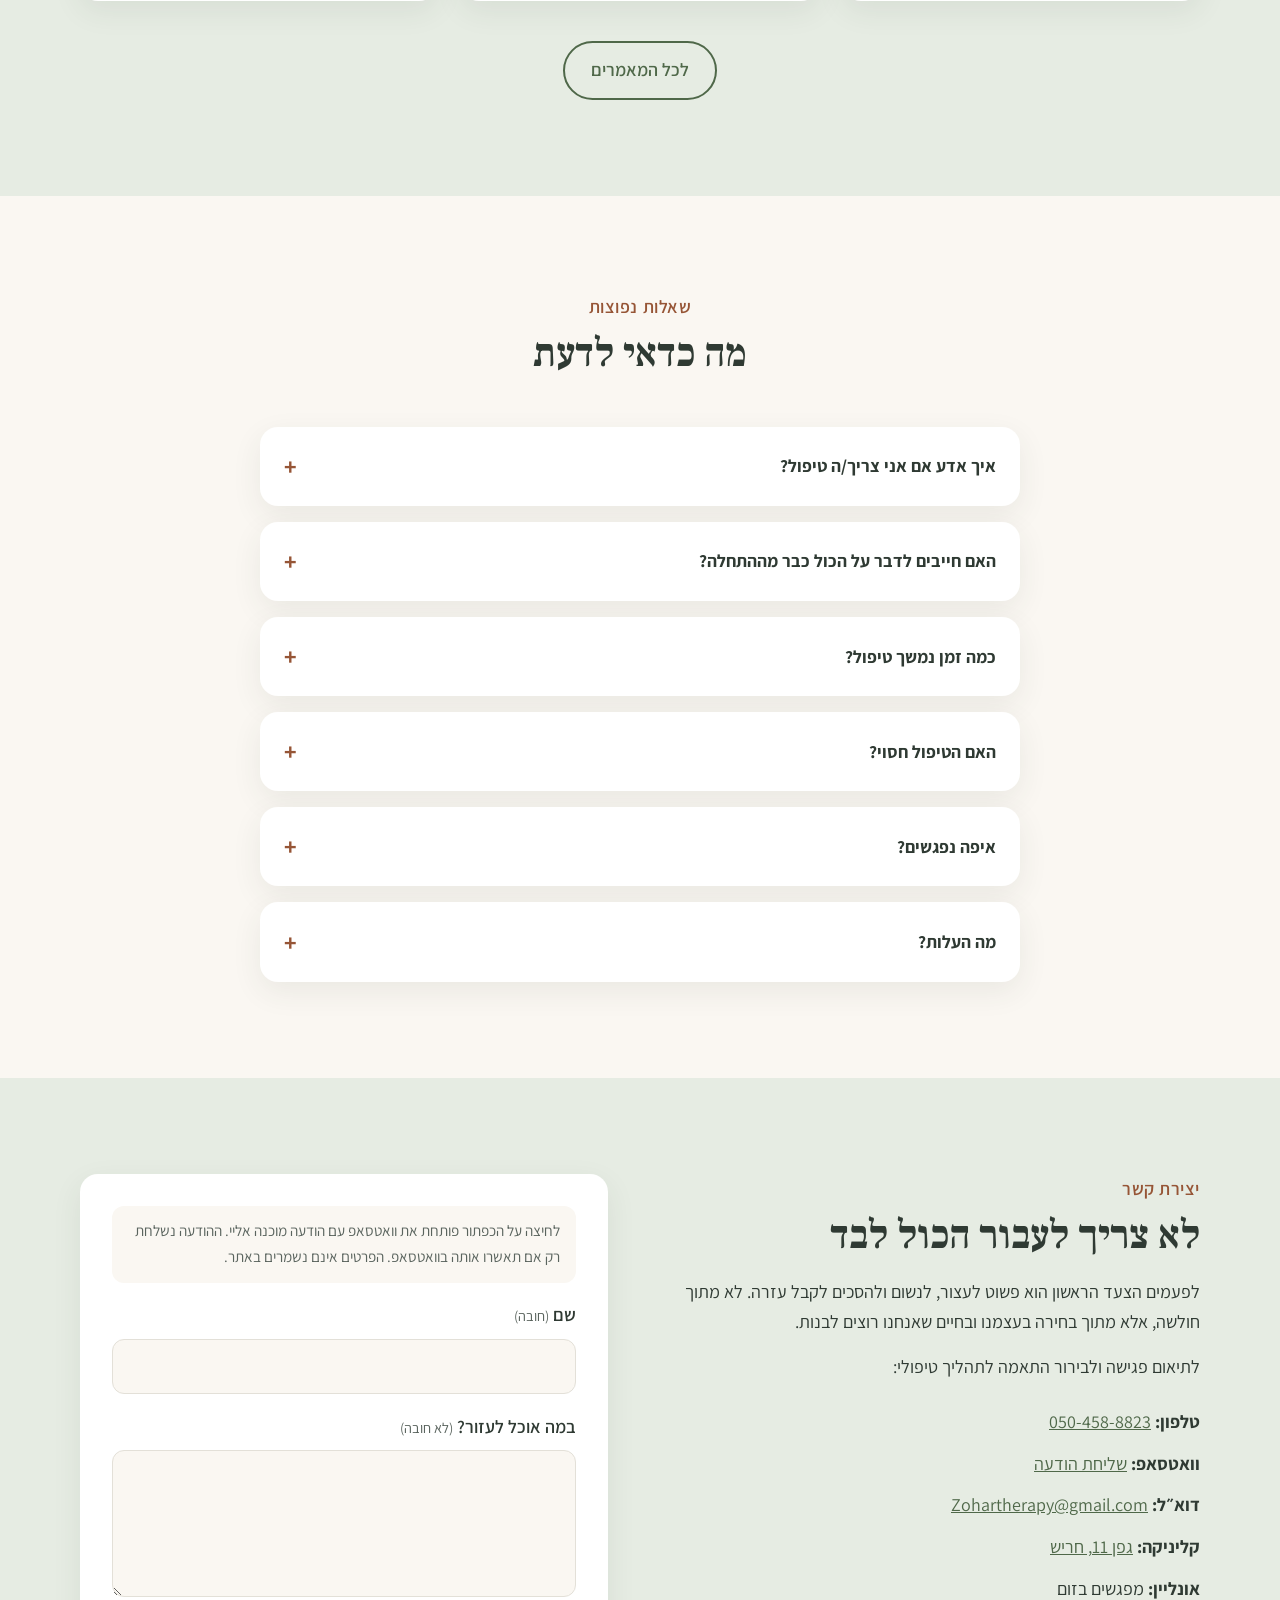
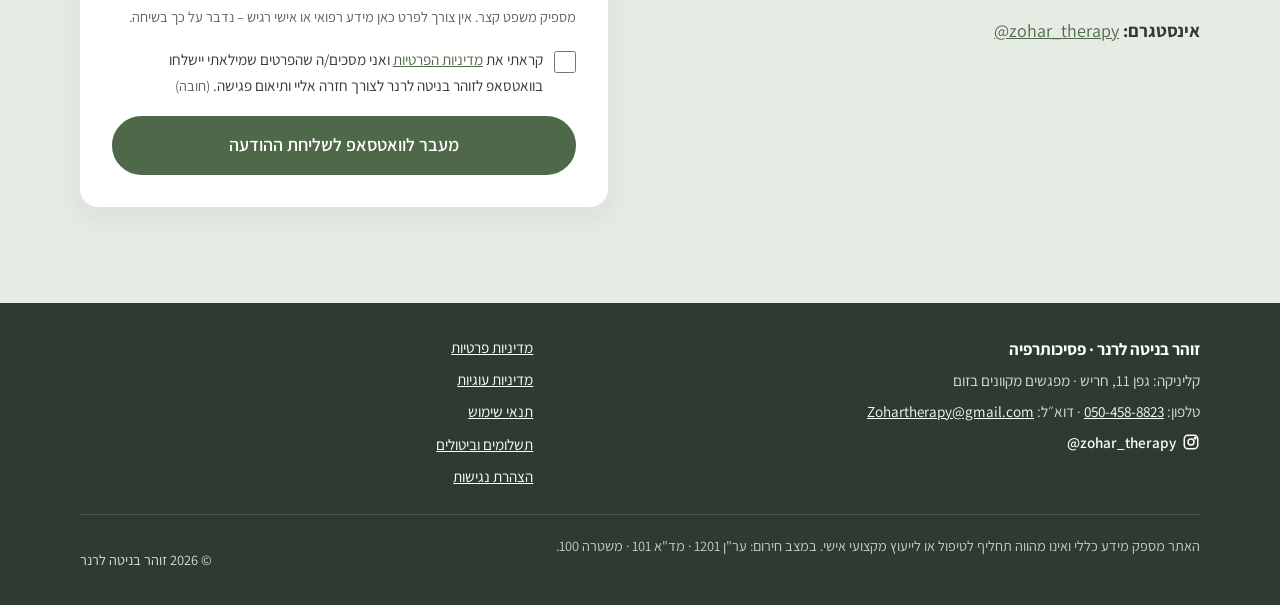
==== commit ae4a1d5f: "Add privacy, terms and accessibility pages; compliance and a11y fixes - Self-host fonts so the site " ====
--- a/website/index.html
+++ b/website/index.html
@@ -6,9 +6,7 @@
   <meta name="google-site-verification" content="aKYQiSK-PJi5CldQoFl4skRir8Lpz02ouEkx5chfhKg" />
   <title>זוהר בניטה לרנר | פסיכותרפיה וטיפול בטראומה – חריש ואונליין</title>
   <meta name="description" content="זוהר בניטה לרנר – פסיכותרפיסטית, מטפלת פרטנית וזוגית ומנחת קבוצות. טיפול בטראומה, פוסט טראומה והלם קרב, משברים, זוגיות, אובדן והתמודדות עם מחלה. קליניקה בחריש וטיפול בזום מכל הארץ. 050-458-8823">
-  <link rel="preconnect" href="https://fonts.googleapis.com">
-  <link rel="preconnect" href="https://fonts.gstatic.com" crossorigin>
-  <link href="https://fonts.googleapis.com/css2?family=Assistant:wght@300;400;600;700&family=Frank+Ruhl+Libre:wght@500;700&display=swap" rel="stylesheet">
+  <link rel="stylesheet" href="fonts/fonts.css">
   <link rel="stylesheet" href="styles.css">
   <link rel="canonical" href="https://zohar-therapy.netlify.app/">
   <link rel="icon" href="favicon.svg" type="image/svg+xml">
@@ -79,13 +77,15 @@
 </head>
 <body>
 
+  <a href="#main" class="skip-link">דילוג לתוכן הראשי</a>
+
   <header class="site-header">
     <div class="container header-inner">
-      <a href="#top" class="logo">זוהר בניטה לרנר<span>פסיכותרפיה</span></a>
-      <button class="menu-toggle" aria-label="פתיחת תפריט" aria-expanded="false">
+      <a href="index.html" class="logo">זוהר בניטה לרנר<span>פסיכותרפיה</span></a>
+      <button class="menu-toggle" aria-label="פתיחת תפריט" aria-expanded="false" aria-controls="nav">
         <span></span><span></span><span></span>
       </button>
-      <nav class="nav" id="nav">
+      <nav class="nav" id="nav" aria-label="ניווט ראשי">
         <a href="#about">אודות</a>
         <a href="#services">תחומי טיפול</a>
         <a href="#approach">הגישה שלי</a>
@@ -96,7 +96,7 @@
     </div>
   </header>
 
-  <main id="top">
+  <main id="main">
 
     <!-- פתיח -->
     <section class="hero">
@@ -343,7 +343,7 @@
           <a class="card article-card" href="articles/online-trauma-therapy.html">
             <p class="eyebrow">4 דקות קריאה</p>
             <h3>טיפול בטראומה אונליין – האם זה באמת עובד?</h3>
-            <p>הרבה אנשים חוששים שטיפול דרך מסך יהיה "פחות אמיתי". הניסיון מראה שלרוב זה פשוט לא נכון.</p>
+            <p>הרבה אנשים חוששים שטיפול דרך מסך יהיה "פחות אמיתי". מה אומרים המחקר והניסיון, ולמי זה מתאים.</p>
             <span class="read-more">לקריאה ←</span>
           </a>
           <a class="card article-card" href="articles/supporting-loved-one.html">
@@ -379,7 +379,7 @@
           </details>
           <details>
             <summary>האם הטיפול חסוי?</summary>
-            <p>כן. כל מה שנאמר בטיפול נשמר בסודיות מלאה, בהתאם לכללי האתיקה המקצועית ולחוק.</p>
+            <p>כן. מה שנאמר בטיפול נשמר בסודיות, למעט חריגים מצומצמים שקובע החוק – למשל כשקיימת סכנה ממשית לחיים, או כשחלה חובת דיווח על פגיעה בקטין או בחסר ישע. נדבר על כך כבר בפגישה הראשונה.</p>
           </details>
           <details>
             <summary>איפה נפגשים?</summary>
@@ -387,7 +387,7 @@
           </details>
           <details>
             <summary>מה העלות?</summary>
-            <p>עלות פגישה היא 350 ₪. ייתכן החזר חלקי דרך ביטוח משלים – כדאי לבדוק מול קופת החולים או חברת הביטוח.</p>
+            <p>עלות פגישה היא 350 ₪. אופן התשלום ומדיניות הביטול מפורטים בעמוד <a href="terms.html#payments">תשלומים וביטולים</a>.</p>
           </details>
         </div>
       </div>
@@ -406,25 +406,30 @@
           <p>לתיאום פגישה ולבירור התאמה לתהליך טיפולי:</p>
           <ul class="contact-list">
             <li><strong>טלפון:</strong> <a href="tel:+972504588823">050-458-8823</a></li>
-            <li><strong>וואטסאפ:</strong> <a href="https://wa.me/972504588823" target="_blank" rel="noopener">שליחת הודעה</a></li>
+            <li><strong>וואטסאפ:</strong> <a href="https://wa.me/972504588823" target="_blank" rel="noopener">שליחת הודעה<span class="sr-only"> (נפתח בחלון חדש)</span></a></li>
             <li><strong>דוא״ל:</strong> <a href="mailto:Zohartherapy@gmail.com">Zohartherapy@gmail.com</a></li>
-            <li><strong>קליניקה:</strong> <a href="https://waze.com/ul?q=%D7%92%D7%A4%D7%9F%2011%20%D7%97%D7%A8%D7%99%D7%A9&navigate=yes" target="_blank" rel="noopener">גפן 11, חריש</a></li>
+            <li><strong>קליניקה:</strong> <a href="https://waze.com/ul?q=%D7%92%D7%A4%D7%9F%2011%20%D7%97%D7%A8%D7%99%D7%A9&navigate=yes" target="_blank" rel="noopener">גפן 11, חריש<span class="sr-only"> (נפתח בחלון חדש)</span></a></li>
             <li><strong>אונליין:</strong> מפגשים בזום</li>
-            <li><strong>אינסטגרם:</strong> <a href="https://www.instagram.com/zohar_therapy/" target="_blank" rel="noopener"><bdi dir="ltr">@zohar_therapy</bdi></a></li>
+            <li><strong>אינסטגרם:</strong> <a href="https://www.instagram.com/zohar_therapy/" target="_blank" rel="noopener"><bdi dir="ltr">@zohar_therapy</bdi><span class="sr-only"> (נפתח בחלון חדש)</span></a></li>
           </ul>
         </div>
-        <form class="contact-form" id="contact-form">
-          <label>שם מלא
-            <input type="text" name="name" required autocomplete="name">
-          </label>
-          <label>טלפון
-            <input type="tel" name="phone" required autocomplete="tel">
-          </label>
-          <label>במה אוכל לעזור? <span class="optional">(לא חובה)</span>
-            <textarea name="message" rows="4"></textarea>
-          </label>
-          <button type="submit" class="btn">שליחה בוואטסאפ</button>
-          <p class="form-note">הפרטים נשלחים ישירות אליי ונשמרים בסודיות.</p>
+        <form class="contact-form" id="contact-form" aria-describedby="form-how">
+          <p class="form-how" id="form-how">
+            לחיצה על הכפתור פותחת את וואטסאפ עם הודעה מוכנה אליי. ההודעה נשלחת רק אם תאשרו אותה בוואטסאפ.
+            הפרטים אינם נשמרים באתר.
+          </p>
+          <label for="f-name">שם <span class="req">(חובה)</span></label>
+          <input id="f-name" type="text" name="name" required autocomplete="given-name" maxlength="60">
+          <label for="f-msg">במה אוכל לעזור? <span class="optional">(לא חובה)</span></label>
+          <textarea id="f-msg" name="message" rows="4" maxlength="500" aria-describedby="f-msg-hint"></textarea>
+          <p class="hint" id="f-msg-hint">מספיק משפט קצר. אין צורך לפרט כאן מידע רפואי או אישי רגיש – נדבר על כך בשיחה.</p>
+          <div class="consent">
+            <input id="f-consent" type="checkbox" name="consent" required>
+            <label for="f-consent">
+              קראתי את <a href="privacy.html">מדיניות הפרטיות</a> ואני מסכים/ה שהפרטים שמילאתי יישלחו בוואטסאפ לזוהר בניטה לרנר לצורך חזרה אליי ותיאום פגישה. <span class="req">(חובה)</span>
+            </label>
+          </div>
+          <button type="submit" class="btn">מעבר לוואטסאפ לשליחת ההודעה<span class="sr-only"> (נפתח בחלון חדש)</span></button>
         </form>
       </div>
     </section>
@@ -432,16 +437,32 @@
   </main>
 
   <footer class="site-footer">
-    <div class="container footer-inner">
-      <p>© <span id="year"></span> זוהר בניטה לרנר · פסיכותרפיה</p>
-      <a href="https://www.instagram.com/zohar_therapy/" class="footer-ig" target="_blank" rel="noopener"><svg viewBox="0 0 24 24" width="18" height="18" fill="none" stroke="currentColor" stroke-width="2" aria-hidden="true"><rect x="3" y="3" width="18" height="18" rx="5"/><circle cx="12" cy="12" r="4"/><circle cx="17.5" cy="6.5" r="1" fill="currentColor"/></svg> <bdi dir="ltr">@zohar_therapy</bdi></a>
-      <p class="disclaimer">האתר אינו מהווה תחליף לטיפול. במצב חירום יש לפנות לער"ן בטלפון 1201 או למד"א 101.</p>
+    <div class="container footer-grid">
+      <div class="footer-biz">
+        <p class="footer-name">זוהר בניטה לרנר · פסיכותרפיה</p>
+        <p>קליניקה: גפן 11, חריש · מפגשים מקוונים בזום</p>
+        <p>טלפון: <a href="tel:+972504588823">050-458-8823</a> · דוא״ל: <a href="mailto:Zohartherapy@gmail.com">Zohartherapy@gmail.com</a></p>
+        <p><a href="https://www.instagram.com/zohar_therapy/" class="footer-ig" target="_blank" rel="noopener"><svg viewBox="0 0 24 24" width="18" height="18" fill="none" stroke="currentColor" stroke-width="2" aria-hidden="true"><rect x="3" y="3" width="18" height="18" rx="5"/><circle cx="12" cy="12" r="4"/><circle cx="17.5" cy="6.5" r="1" fill="currentColor"/></svg> <bdi dir="ltr">@zohar_therapy</bdi><span class="sr-only"> (נפתח בחלון חדש)</span></a></p>
+      </div>
+      <nav class="footer-links" aria-label="מידע משפטי ונגישות">
+        <a href="privacy.html">מדיניות פרטיות</a>
+        <a href="privacy.html#cookies">מדיניות עוגיות</a>
+        <a href="terms.html">תנאי שימוש</a>
+        <a href="terms.html#payments">תשלומים וביטולים</a>
+        <a href="accessibility.html">הצהרת נגישות</a>
+      </nav>
+    </div>
+    <div class="container footer-bottom">
+      <p class="disclaimer">האתר מספק מידע כללי ואינו מהווה תחליף לטיפול או לייעוץ מקצועי אישי. במצב חירום: ער"ן 1201 · מד"א 101 · משטרה 100.</p>
+      <p>© <span id="year">2026</span> זוהר בניטה לרנר</p>
     </div>
   </footer>
 
-  <a href="https://wa.me/972504588823" class="wa-float" target="_blank" rel="noopener" aria-label="וואטסאפ">
-    <svg viewBox="0 0 24 24" width="28" height="28" fill="currentColor"><path d="M12 2a10 10 0 0 0-8.6 15.1L2 22l5-1.3A10 10 0 1 0 12 2zm0 18.2a8.2 8.2 0 0 1-4.2-1.2l-.3-.2-3 .8.8-2.9-.2-.3A8.2 8.2 0 1 1 12 20.2zm4.5-6.1c-.2-.1-1.5-.7-1.7-.8-.2-.1-.4-.1-.6.1l-.8 1c-.1.2-.3.2-.5.1a6.7 6.7 0 0 1-3.3-2.9c-.2-.4.2-.4.7-1.2.1-.2 0-.3 0-.4l-.8-1.8c-.2-.5-.4-.4-.6-.4h-.5a1 1 0 0 0-.7.3 3 3 0 0 0-.9 2.2 5.2 5.2 0 0 0 1.1 2.7 11.8 11.8 0 0 0 4.5 4c1.7.7 2.4.8 3.2.6.5-.1 1.5-.6 1.7-1.2.2-.6.2-1.1.2-1.2-.1-.1-.3-.2-.5-.3z"/></svg>
-  </a>
+  <aside aria-label="פנייה מהירה">
+    <a href="https://wa.me/972504588823" class="wa-float" target="_blank" rel="noopener" aria-label="שליחת הודעה בוואטסאפ (נפתח בחלון חדש)">
+      <svg viewBox="0 0 24 24" width="28" height="28" fill="currentColor" aria-hidden="true"><path d="M12 2a10 10 0 0 0-8.6 15.1L2 22l5-1.3A10 10 0 1 0 12 2zm0 18.2a8.2 8.2 0 0 1-4.2-1.2l-.3-.2-3 .8.8-2.9-.2-.3A8.2 8.2 0 1 1 12 20.2zm4.5-6.1c-.2-.1-1.5-.7-1.7-.8-.2-.1-.4-.1-.6.1l-.8 1c-.1.2-.3.2-.5.1a6.7 6.7 0 0 1-3.3-2.9c-.2-.4.2-.4.7-1.2.1-.2 0-.3 0-.4l-.8-1.8c-.2-.5-.4-.4-.6-.4h-.5a1 1 0 0 0-.7.3 3 3 0 0 0-.9 2.2 5.2 5.2 0 0 0 1.1 2.7 11.8 11.8 0 0 0 4.5 4c1.7.7 2.4.8 3.2.6.5-.1 1.5-.6 1.7-1.2.2-.6.2-1.1.2-1.2-.1-.1-.3-.2-.5-.3z"/></svg>
+    </a>
+  </aside>
 
   <script src="script.js"></script>
 </body>
--- a/website/fonts/fonts.css
+++ b/website/fonts/fonts.css
@@ -0,0 +1,162 @@
+/* hebrew */
+@font-face {
+  font-family: 'Assistant';
+  font-style: normal;
+  font-weight: 300;
+  font-display: swap;
+  src: url(assistant-2sDcZGJYnIjSi6H75xkzamW5O7w.woff2) format('woff2');
+  unicode-range: U+0307-0308, U+0590-05FF, U+200C-2010, U+20AA, U+25CC, U+FB1D-FB4F;
+}
+/* latin-ext */
+@font-face {
+  font-family: 'Assistant';
+  font-style: normal;
+  font-weight: 300;
+  font-display: swap;
+  src: url(assistant-2sDcZGJYnIjSi6H75xkzZmW5O7w.woff2) format('woff2');
+  unicode-range: U+0100-02BA, U+02BD-02C5, U+02C7-02CC, U+02CE-02D7, U+02DD-02FF, U+0304, U+0308, U+0329, U+1D00-1DBF, U+1E00-1E9F, U+1EF2-1EFF, U+2020, U+20A0-20AB, U+20AD-20C4, U+2113, U+2C60-2C7F, U+A720-A7FF;
+}
+/* latin */
+@font-face {
+  font-family: 'Assistant';
+  font-style: normal;
+  font-weight: 300;
+  font-display: swap;
+  src: url(assistant-2sDcZGJYnIjSi6H75xkzaGW5.woff2) format('woff2');
+  unicode-range: U+0000-00FF, U+0131, U+0152-0153, U+02BB-02BC, U+02C6, U+02DA, U+02DC, U+0304, U+0308, U+0329, U+2000-206F, U+20AC, U+2122, U+2191, U+2193, U+2212, U+2215, U+FEFF, U+FFFD;
+}
+/* hebrew */
+@font-face {
+  font-family: 'Assistant';
+  font-style: normal;
+  font-weight: 400;
+  font-display: swap;
+  src: url(assistant-2sDcZGJYnIjSi6H75xkzamW5O7w.woff2) format('woff2');
+  unicode-range: U+0307-0308, U+0590-05FF, U+200C-2010, U+20AA, U+25CC, U+FB1D-FB4F;
+}
+/* latin-ext */
+@font-face {
+  font-family: 'Assistant';
+  font-style: normal;
+  font-weight: 400;
+  font-display: swap;
+  src: url(assistant-2sDcZGJYnIjSi6H75xkzZmW5O7w.woff2) format('woff2');
+  unicode-range: U+0100-02BA, U+02BD-02C5, U+02C7-02CC, U+02CE-02D7, U+02DD-02FF, U+0304, U+0308, U+0329, U+1D00-1DBF, U+1E00-1E9F, U+1EF2-1EFF, U+2020, U+20A0-20AB, U+20AD-20C4, U+2113, U+2C60-2C7F, U+A720-A7FF;
+}
+/* latin */
+@font-face {
+  font-family: 'Assistant';
+  font-style: normal;
+  font-weight: 400;
+  font-display: swap;
+  src: url(assistant-2sDcZGJYnIjSi6H75xkzaGW5.woff2) format('woff2');
+  unicode-range: U+0000-00FF, U+0131, U+0152-0153, U+02BB-02BC, U+02C6, U+02DA, U+02DC, U+0304, U+0308, U+0329, U+2000-206F, U+20AC, U+2122, U+2191, U+2193, U+2212, U+2215, U+FEFF, U+FFFD;
+}
+/* hebrew */
+@font-face {
+  font-family: 'Assistant';
+  font-style: normal;
+  font-weight: 600;
+  font-display: swap;
+  src: url(assistant-2sDcZGJYnIjSi6H75xkzamW5O7w.woff2) format('woff2');
+  unicode-range: U+0307-0308, U+0590-05FF, U+200C-2010, U+20AA, U+25CC, U+FB1D-FB4F;
+}
+/* latin-ext */
+@font-face {
+  font-family: 'Assistant';
+  font-style: normal;
+  font-weight: 600;
+  font-display: swap;
+  src: url(assistant-2sDcZGJYnIjSi6H75xkzZmW5O7w.woff2) format('woff2');
+  unicode-range: U+0100-02BA, U+02BD-02C5, U+02C7-02CC, U+02CE-02D7, U+02DD-02FF, U+0304, U+0308, U+0329, U+1D00-1DBF, U+1E00-1E9F, U+1EF2-1EFF, U+2020, U+20A0-20AB, U+20AD-20C4, U+2113, U+2C60-2C7F, U+A720-A7FF;
+}
+/* latin */
+@font-face {
+  font-family: 'Assistant';
+  font-style: normal;
+  font-weight: 600;
+  font-display: swap;
+  src: url(assistant-2sDcZGJYnIjSi6H75xkzaGW5.woff2) format('woff2');
+  unicode-range: U+0000-00FF, U+0131, U+0152-0153, U+02BB-02BC, U+02C6, U+02DA, U+02DC, U+0304, U+0308, U+0329, U+2000-206F, U+20AC, U+2122, U+2191, U+2193, U+2212, U+2215, U+FEFF, U+FFFD;
+}
+/* hebrew */
+@font-face {
+  font-family: 'Assistant';
+  font-style: normal;
+  font-weight: 700;
+  font-display: swap;
+  src: url(assistant-2sDcZGJYnIjSi6H75xkzamW5O7w.woff2) format('woff2');
+  unicode-range: U+0307-0308, U+0590-05FF, U+200C-2010, U+20AA, U+25CC, U+FB1D-FB4F;
+}
+/* latin-ext */
+@font-face {
+  font-family: 'Assistant';
+  font-style: normal;
+  font-weight: 700;
+  font-display: swap;
+  src: url(assistant-2sDcZGJYnIjSi6H75xkzZmW5O7w.woff2) format('woff2');
+  unicode-range: U+0100-02BA, U+02BD-02C5, U+02C7-02CC, U+02CE-02D7, U+02DD-02FF, U+0304, U+0308, U+0329, U+1D00-1DBF, U+1E00-1E9F, U+1EF2-1EFF, U+2020, U+20A0-20AB, U+20AD-20C4, U+2113, U+2C60-2C7F, U+A720-A7FF;
+}
+/* latin */
+@font-face {
+  font-family: 'Assistant';
+  font-style: normal;
+  font-weight: 700;
+  font-display: swap;
+  src: url(assistant-2sDcZGJYnIjSi6H75xkzaGW5.woff2) format('woff2');
+  unicode-range: U+0000-00FF, U+0131, U+0152-0153, U+02BB-02BC, U+02C6, U+02DA, U+02DC, U+0304, U+0308, U+0329, U+2000-206F, U+20AC, U+2122, U+2191, U+2193, U+2212, U+2215, U+FEFF, U+FFFD;
+}
+/* hebrew */
+@font-face {
+  font-family: 'Frank Ruhl Libre';
+  font-style: normal;
+  font-weight: 500;
+  font-display: swap;
+  src: url(frankruhllibre-j8_w6_fAw7jrcalD7oKYNX0QfAnPW7Ll4ajn.woff2) format('woff2');
+  unicode-range: U+0307-0308, U+0590-05FF, U+200C-2010, U+20AA, U+25CC, U+FB1D-FB4F;
+}
+/* latin-ext */
+@font-face {
+  font-family: 'Frank Ruhl Libre';
+  font-style: normal;
+  font-weight: 500;
+  font-display: swap;
+  src: url(frankruhllibre-j8_w6_fAw7jrcalD7oKYNX0QfAnPW77l4ajn.woff2) format('woff2');
+  unicode-range: U+0100-02BA, U+02BD-02C5, U+02C7-02CC, U+02CE-02D7, U+02DD-02FF, U+0304, U+0308, U+0329, U+1D00-1DBF, U+1E00-1E9F, U+1EF2-1EFF, U+2020, U+20A0-20AB, U+20AD-20C4, U+2113, U+2C60-2C7F, U+A720-A7FF;
+}
+/* latin */
+@font-face {
+  font-family: 'Frank Ruhl Libre';
+  font-style: normal;
+  font-weight: 500;
+  font-display: swap;
+  src: url(frankruhllibre-j8_w6_fAw7jrcalD7oKYNX0QfAnPW7Dl4Q.woff2) format('woff2');
+  unicode-range: U+0000-00FF, U+0131, U+0152-0153, U+02BB-02BC, U+02C6, U+02DA, U+02DC, U+0304, U+0308, U+0329, U+2000-206F, U+20AC, U+2122, U+2191, U+2193, U+2212, U+2215, U+FEFF, U+FFFD;
+}
+/* hebrew */
+@font-face {
+  font-family: 'Frank Ruhl Libre';
+  font-style: normal;
+  font-weight: 700;
+  font-display: swap;
+  src: url(frankruhllibre-j8_w6_fAw7jrcalD7oKYNX0QfAnPW7Ll4ajn.woff2) format('woff2');
+  unicode-range: U+0307-0308, U+0590-05FF, U+200C-2010, U+20AA, U+25CC, U+FB1D-FB4F;
+}
+/* latin-ext */
+@font-face {
+  font-family: 'Frank Ruhl Libre';
+  font-style: normal;
+  font-weight: 700;
+  font-display: swap;
+  src: url(frankruhllibre-j8_w6_fAw7jrcalD7oKYNX0QfAnPW77l4ajn.woff2) format('woff2');
+  unicode-range: U+0100-02BA, U+02BD-02C5, U+02C7-02CC, U+02CE-02D7, U+02DD-02FF, U+0304, U+0308, U+0329, U+1D00-1DBF, U+1E00-1E9F, U+1EF2-1EFF, U+2020, U+20A0-20AB, U+20AD-20C4, U+2113, U+2C60-2C7F, U+A720-A7FF;
+}
+/* latin */
+@font-face {
+  font-family: 'Frank Ruhl Libre';
+  font-style: normal;
+  font-weight: 700;
+  font-display: swap;
+  src: url(frankruhllibre-j8_w6_fAw7jrcalD7oKYNX0QfAnPW7Dl4Q.woff2) format('woff2');
+  unicode-range: U+0000-00FF, U+0131, U+0152-0153, U+02BB-02BC, U+02C6, U+02DA, U+02DC, U+0304, U+0308, U+0329, U+2000-206F, U+20AC, U+2122, U+2191, U+2193, U+2212, U+2215, U+FEFF, U+FFFD;
+}
--- a/website/styles.css
+++ b/website/styles.css
@@ -4,10 +4,11 @@
   --paper: #ffffff;
   --sage-soft: #e6ece3;
   --sage: #a8bba2;
-  --sage-dark: #5f7a5a;
-  --clay: #c98b6b;
+  --sage-dark: #4f6849;      /* כהה מספיק לניגודיות AA */
+  --clay: #965536;           /* כהה מספיק לניגודיות AA */
+  --on-dark-accent: #fbe6da; /* טקסט מודגש על רקע ירוק */
   --ink: #2f3a33;
-  --muted: #66716a;
+  --muted: #5a645e;
   --line: #e3e0d8;
   --radius: 18px;
   --shadow: 0 10px 30px rgba(47, 58, 51, .08);
@@ -58,7 +59,7 @@
   cursor: pointer;
   transition: background .2s, transform .2s;
 }
-.btn:hover { background: #4d6549; transform: translateY(-2px); }
+.btn:hover { background: #3f5539; transform: translateY(-2px); }
 .btn-ghost { background: transparent; color: var(--sage-dark); }
 .btn-ghost:hover { background: var(--sage-soft); }
 .btn-small { padding: .45rem 1.1rem; font-size: .95rem; }
@@ -134,7 +135,7 @@
 /* ציטוט */
 .quote-band { background: var(--sage-dark); color: #fff; padding: 4rem 0; text-align: center; }
 blockquote { font-family: var(--font-head); font-size: clamp(1.3rem, 3vw, 1.9rem); max-width: 30ch; margin-inline: auto; }
-cite { display: block; margin-top: 1rem; font-family: var(--font-body); font-size: 1rem; font-style: normal; opacity: .85; }
+cite { display: block; margin-top: 1rem; font-family: var(--font-body); font-size: 1rem; font-style: normal; }
 
 /* שאלות נפוצות */
 .faq { display: grid; gap: 1rem; }
@@ -166,8 +167,7 @@
 
 /* תחתית */
 .site-footer { background: var(--ink); color: #d9ddd8; padding: 2rem 0; font-size: .95rem; }
-.footer-inner { display: flex; flex-wrap: wrap; justify-content: space-between; gap: 1rem; }
-.disclaimer { opacity: .75; }
+.disclaimer { color: #c5cbc6; }
 
 /* כפתור וואטסאפ צף */
 .wa-float {
@@ -229,7 +229,7 @@
   margin-top: 3.5rem; padding: 2.2rem; border-radius: var(--radius);
   background: var(--sage-dark); color: #fff; text-align: center;
 }
-.article-cta p { opacity: .92; margin-bottom: 1.5rem; }
+.article-cta p { margin-bottom: 1.5rem; }
 .article-cta .btn { background: #fff; color: var(--sage-dark); border-color: #fff; }
 .article-cta .btn:hover { background: var(--cream); }
 
@@ -260,8 +260,8 @@
 /* ===== סדנאות ===== */
 .groups-band { background: var(--sage-dark); color: #fff; padding: clamp(3.5rem, 8vw, 5.5rem) 0; }
 .groups { display: grid; grid-template-columns: 1fr 1.6fr; gap: 3rem; align-items: start; }
-.groups .eyebrow { color: #f0c3a8; }
-.groups p { opacity: .93; }
+.groups .eyebrow { color: var(--on-dark-accent); }
+
 .btn-light { background: #fff; color: var(--sage-dark); border-color: #fff; margin-top: 1.8rem; }
 .btn-light:hover { background: var(--cream); }
 
@@ -288,3 +288,51 @@
 /* אינסטגרם בתחתית */
 .footer-ig { color: #d9ddd8; text-decoration: none; display: inline-flex; align-items: center; gap: .4rem; font-weight: 600; }
 .footer-ig:hover { color: #fff; }
+
+/* ===== נגישות ===== */
+.skip-link {
+  position: absolute; inset-inline-start: 1rem; top: -100px; z-index: 100;
+  background: var(--ink); color: #fff; padding: .7rem 1.2rem; border-radius: 8px; font-weight: 700;
+}
+.skip-link:focus { top: 1rem; }
+:focus-visible { outline: 3px solid var(--clay); outline-offset: 3px; }
+.btn:focus-visible { outline-color: var(--ink); }
+.sr-only {
+  position: absolute; width: 1px; height: 1px; padding: 0; margin: -1px;
+  overflow: hidden; clip: rect(0 0 0 0); white-space: nowrap; border: 0;
+}
+
+/* ===== טופס – הסכמה והסברים ===== */
+.contact-form label { display: block; }
+.contact-form input[type="text"], .contact-form textarea { width: 100%; }
+.contact-form > label { margin-bottom: -.6rem; }
+.form-how { font-size: .95rem; color: var(--muted); background: var(--cream); border-radius: 12px; padding: .8rem 1rem; }
+.hint { font-size: .9rem; color: var(--muted); margin-top: -.6rem; }
+.req { font-weight: 400; color: var(--muted); font-size: .9rem; }
+.consent { display: flex; gap: .7rem; align-items: flex-start; font-size: .95rem; }
+.consent input { width: 22px; height: 22px; flex: none; margin-top: .25rem; accent-color: var(--sage-dark); }
+.consent label { font-weight: 400; }
+
+/* ===== תחתית ===== */
+.footer-grid { display: grid; grid-template-columns: 1.4fr 1fr; gap: 2rem; padding-bottom: 1.5rem; border-bottom: 1px solid rgba(255,255,255,.15); }
+.footer-biz p + p { margin-top: .3rem; }
+.footer-name { font-weight: 700; color: #fff; font-size: 1.05rem; }
+.site-footer a { color: #fff; }
+.footer-links { display: flex; flex-direction: column; gap: .4rem; align-items: flex-start; }
+.footer-bottom { display: flex; flex-wrap: wrap; justify-content: space-between; gap: 1rem; padding-top: 1.2rem; font-size: .9rem; }
+.article-card .card-title { font-size: 1.3rem; color: var(--ink); margin-bottom: .4rem; }
+
+/* ===== עמודי מידע (פרטיות, תנאים, נגישות) ===== */
+.legal h1 { font-size: clamp(2rem, 4.5vw, 2.8rem); margin-bottom: .5rem; }
+.legal .updated { color: var(--muted); margin-bottom: 2rem; }
+.legal h2 { font-size: 1.5rem; margin: 2.2rem 0 .7rem; }
+.legal h3 { font-size: 1.15rem; margin: 1.4rem 0 .4rem; font-family: var(--font-body); }
+.legal ul { padding-inline-start: 1.4rem; margin: .7rem 0; display: grid; gap: .4rem; }
+.legal .box { background: var(--paper); border-radius: var(--radius); padding: 1.2rem 1.5rem; box-shadow: var(--shadow); margin: 1rem 0; }
+.legal table { width: 100%; border-collapse: collapse; margin: 1rem 0; background: var(--paper); font-size: 1rem; }
+.legal th, .legal td { border: 1px solid var(--line); padding: .6rem .8rem; text-align: start; vertical-align: top; }
+.legal th { background: var(--sage-soft); }
+
+@media (max-width: 760px) {
+  .footer-grid { grid-template-columns: 1fr; }
+}
